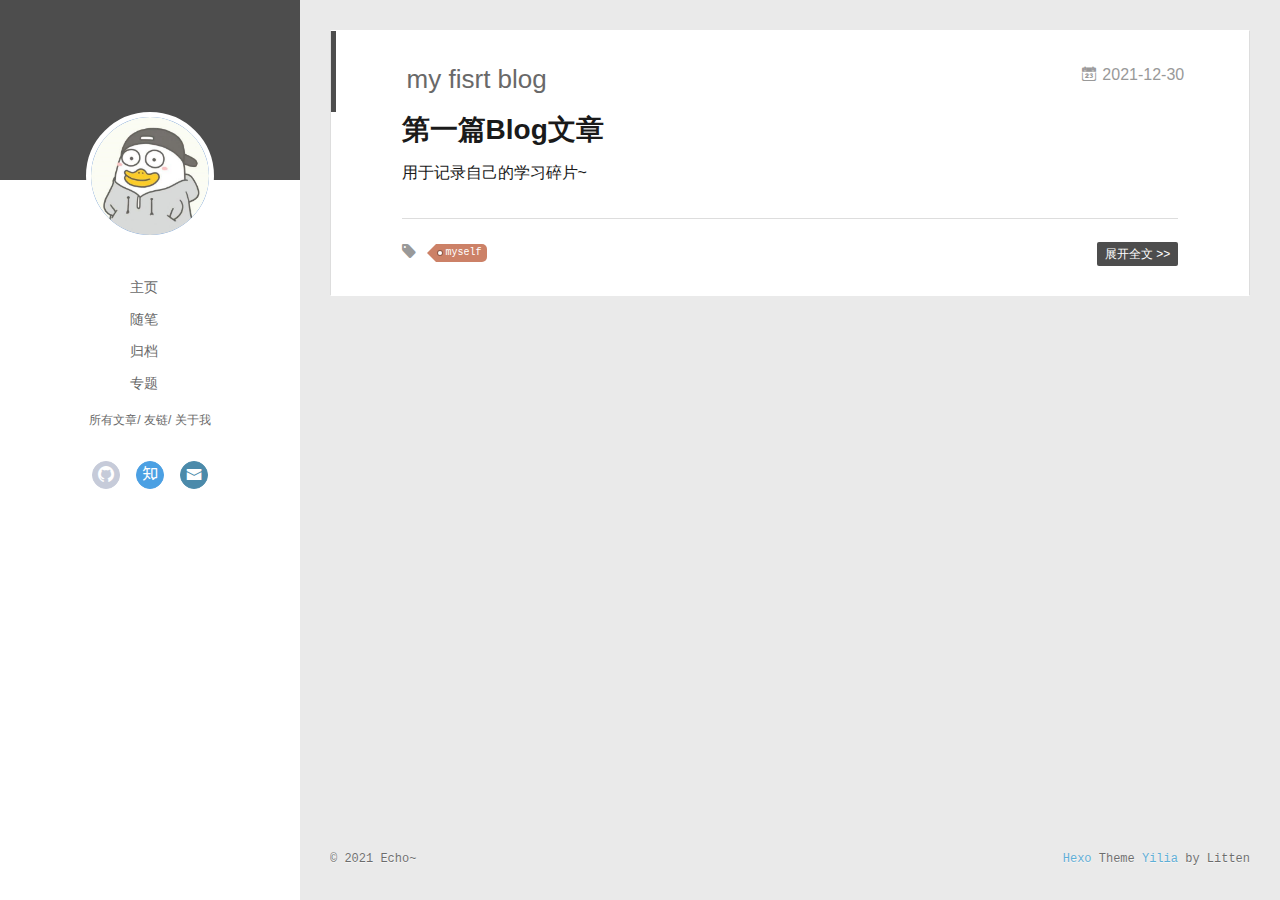
==== index.html @ 6429ade9 "Site updated: 2021-12-30 11:41:59" ====
<!DOCTYPE html>
<html>
<head>
  <meta charset="utf-8">
  
  <meta name="renderer" content="webkit">
  <meta http-equiv="X-UA-Compatible" content="IE=edge" >
  <link rel="dns-prefetch" href="https://www.hycy.wang">
  <title>Echo&#39;s blog</title>
  <meta name="viewport" content="width=device-width, initial-scale=1, maximum-scale=1">
  <meta property="og:type" content="website">
<meta property="og:title" content="Echo&#39;s blog">
<meta property="og:url" content="https://www.hycy.wang/index.html">
<meta property="og:site_name" content="Echo&#39;s blog">
<meta property="og:locale" content="zh_CN">
<meta property="article:author" content="Echo~">
<meta name="twitter:card" content="summary">
  
    <link rel="alternative" href="/atom.xml" title="Echo&#39;s blog" type="application/atom+xml">
  
  
    <link rel="icon" href="/favicon.png">
  
  <link rel="stylesheet" type="text/css" href="/./main.0cf68a.css">
  <style type="text/css">
  
    #container.show {
      background: linear-gradient(200deg,#a0cfe4,#e8c37e);
    }
  </style>
  

  

<meta name="generator" content="Hexo 6.0.0"></head>

<body>
  <div id="container" q-class="show:isCtnShow">
    <canvas id="anm-canvas" class="anm-canvas"></canvas>
    <div class="left-col" q-class="show:isShow">
      
<div class="overlay" style="background: #4d4d4d"></div>
<div class="intrude-less">
	<header id="header" class="inner">
		<a href="/" class="profilepic">
			<img src="/img/avatar.png" class="js-avatar">
		</a>
		<hgroup>
		  <h1 class="header-author"><a href="/"></a></h1>
		</hgroup>
		

		<nav class="header-menu">
			<ul>
			
				<li><a href="/">主页</a></li>
	        
				<li><a href="/tags/%E9%9A%8F%E7%AC%94/">随笔</a></li>
	        
				<li><a href="/archive">归档</a></li>
	        
				<li><a href="/special">专题</a></li>
	        
			</ul>
		</nav>
		<nav class="header-smart-menu">
    		
    			
    			<a q-on="click: openSlider(e, 'innerArchive')" href="javascript:void(0)">所有文章</a>
    			
            
    			
    			<a q-on="click: openSlider(e, 'friends')" href="javascript:void(0)">友链</a>
    			
            
    			
    			<a q-on="click: openSlider(e, 'aboutme')" href="javascript:void(0)">关于我</a>
    			
            
		</nav>
		<nav class="header-nav">
			<div class="social">
				
					<a class="github" target="_blank" href="https://github.com/Wangjh0125" title="github"><i class="icon-github"></i></a>
		        
					<a class="zhihu" target="_blank" href="https://www.zhihu.com/people/zhu-hui-bu-qu-de-sui-yue" title="zhihu"><i class="icon-zhihu"></i></a>
		        
					<a class="mail" target="_blank" href="mailto:wangjiahaozy@163.com" title="mail"><i class="icon-mail"></i></a>
		        
			</div>
		</nav>
	</header>		
</div>

    </div>
    <div class="mid-col" q-class="show:isShow,hide:isShow|isFalse">
      
<nav id="mobile-nav">
  	<div class="overlay js-overlay" style="background: #4d4d4d"></div>
	<div class="btnctn js-mobile-btnctn">
  		<div class="slider-trigger list" q-on="click: openSlider(e)"><i class="icon icon-sort"></i></div>
	</div>
	<div class="intrude-less">
		<header id="header" class="inner">
			<div class="profilepic">
				<img src="/img/avatar.png" class="js-avatar">
			</div>
			<hgroup>
			  <h1 class="header-author js-header-author"></h1>
			</hgroup>
			
			
			
				
			
				
			
				
			
				
			
			
			
			<nav class="header-nav">
				<div class="social">
					
						<a class="github" target="_blank" href="https://github.com/Wangjh0125" title="github"><i class="icon-github"></i></a>
			        
						<a class="zhihu" target="_blank" href="https://www.zhihu.com/people/zhu-hui-bu-qu-de-sui-yue" title="zhihu"><i class="icon-zhihu"></i></a>
			        
						<a class="mail" target="_blank" href="mailto:wangjiahaozy@163.com" title="mail"><i class="icon-mail"></i></a>
			        
				</div>
			</nav>

			<nav class="header-menu js-header-menu">
				<ul style="width: 70%">
				
				
					<li style="width: 25%"><a href="/">主页</a></li>
		        
					<li style="width: 25%"><a href="/tags/%E9%9A%8F%E7%AC%94/">随笔</a></li>
		        
					<li style="width: 25%"><a href="/archive">归档</a></li>
		        
					<li style="width: 25%"><a href="/special">专题</a></li>
		        
				</ul>
			</nav>
		</header>				
	</div>
	<div class="mobile-mask" style="display:none" q-show="isShow"></div>
</nav>

      <div id="wrapper" class="body-wrap">
        <div class="menu-l">
          <div class="canvas-wrap">
            <canvas data-colors="#eaeaea" data-sectionHeight="100" data-contentId="js-content" id="myCanvas1" class="anm-canvas"></canvas>
          </div>
          <div id="js-content" class="content-ll">
            
  
    <article id="post-my-fisrt-blog" class="article article-type-post  article-index" itemscope itemprop="blogPost">
  <div class="article-inner">
    
      <header class="article-header">
        
  
    <h1 itemprop="name">
      <a class="article-title" href="/2021/12/30/my-fisrt-blog/">my fisrt blog</a>
    </h1>
  

        
        <a href="/2021/12/30/my-fisrt-blog/" class="archive-article-date">
  	<time datetime="2021-12-30T02:08:19.000Z" itemprop="datePublished"><i class="icon-calendar icon"></i>2021-12-30</time>
</a>
        
      </header>
    
    <div class="article-entry" itemprop="articleBody">
      
        <h1 id="第一篇Blog文章"><a href="#第一篇Blog文章" class="headerlink" title="第一篇Blog文章"></a>第一篇Blog文章</h1><p>用于记录自己的学习碎片~</p>

      

      
    </div>
    <div class="article-info article-info-index">
      
      
	<div class="article-tag tagcloud">
		<i class="icon-price-tags icon"></i>
		<ul class="article-tag-list">
			 
        		<li class="article-tag-list-item">
        			<a href="javascript:void(0)" class="js-tag article-tag-list-link color2">myself</a>
        		</li>
      		
		</ul>
	</div>

      

      
        <p class="article-more-link">
          <a class="article-more-a" href="/2021/12/30/my-fisrt-blog/">展开全文 >></a>
        </p>
      

      
      <div class="clearfix"></div>
    </div>
  </div>
</article>

<aside class="wrap-side-operation">
    <div class="mod-side-operation">
        
        <div class="jump-container" id="js-jump-container" style="display:none;">
            <a href="javascript:void(0)" class="mod-side-operation__jump-to-top">
                <i class="icon-font icon-back"></i>
            </a>
            <div id="js-jump-plan-container" class="jump-plan-container" style="top: -11px;">
                <i class="icon-font icon-plane jump-plane"></i>
            </div>
        </div>
        
        
    </div>
</aside>




  
  


          </div>
        </div>
      </div>
      <footer id="footer">
  <div class="outer">
    <div id="footer-info">
    	<div class="footer-left">
    		&copy; 2021 Echo~
    	</div>
      	<div class="footer-right">
      		<a href="http://hexo.io/" target="_blank">Hexo</a>  Theme <a href="https://github.com/litten/hexo-theme-yilia" target="_blank">Yilia</a> by Litten
      	</div>
    </div>
  </div>
</footer>
    </div>
    <script>
	var yiliaConfig = {
		mathjax: false,
		isHome: true,
		isPost: false,
		isArchive: false,
		isTag: false,
		isCategory: false,
		open_in_new: false,
		toc_hide_index: true,
		root: "/",
		innerArchive: true,
		showTags: false
	}
</script>

<script>!function(t){function n(e){if(r[e])return r[e].exports;var i=r[e]={exports:{},id:e,loaded:!1};return t[e].call(i.exports,i,i.exports,n),i.loaded=!0,i.exports}var r={};n.m=t,n.c=r,n.p="./",n(0)}([function(t,n,r){r(195),t.exports=r(191)},function(t,n,r){var e=r(3),i=r(52),o=r(27),u=r(28),c=r(53),f="prototype",a=function(t,n,r){var s,l,h,v,p=t&a.F,d=t&a.G,y=t&a.S,g=t&a.P,b=t&a.B,m=d?e:y?e[n]||(e[n]={}):(e[n]||{})[f],x=d?i:i[n]||(i[n]={}),w=x[f]||(x[f]={});d&&(r=n);for(s in r)l=!p&&m&&void 0!==m[s],h=(l?m:r)[s],v=b&&l?c(h,e):g&&"function"==typeof h?c(Function.call,h):h,m&&u(m,s,h,t&a.U),x[s]!=h&&o(x,s,v),g&&w[s]!=h&&(w[s]=h)};e.core=i,a.F=1,a.G=2,a.S=4,a.P=8,a.B=16,a.W=32,a.U=64,a.R=128,t.exports=a},function(t,n,r){var e=r(6);t.exports=function(t){if(!e(t))throw TypeError(t+" is not an object!");return t}},function(t,n){var r=t.exports="undefined"!=typeof window&&window.Math==Math?window:"undefined"!=typeof self&&self.Math==Math?self:Function("return this")();"number"==typeof __g&&(__g=r)},function(t,n){t.exports=function(t){try{return!!t()}catch(t){return!0}}},function(t,n){var r=t.exports="undefined"!=typeof window&&window.Math==Math?window:"undefined"!=typeof self&&self.Math==Math?self:Function("return this")();"number"==typeof __g&&(__g=r)},function(t,n){t.exports=function(t){return"object"==typeof t?null!==t:"function"==typeof t}},function(t,n,r){var e=r(126)("wks"),i=r(76),o=r(3).Symbol,u="function"==typeof o;(t.exports=function(t){return e[t]||(e[t]=u&&o[t]||(u?o:i)("Symbol."+t))}).store=e},function(t,n){var r={}.hasOwnProperty;t.exports=function(t,n){return r.call(t,n)}},function(t,n,r){var e=r(94),i=r(33);t.exports=function(t){return e(i(t))}},function(t,n,r){t.exports=!r(4)(function(){return 7!=Object.defineProperty({},"a",{get:function(){return 7}}).a})},function(t,n,r){var e=r(2),i=r(167),o=r(50),u=Object.defineProperty;n.f=r(10)?Object.defineProperty:function(t,n,r){if(e(t),n=o(n,!0),e(r),i)try{return u(t,n,r)}catch(t){}if("get"in r||"set"in r)throw TypeError("Accessors not supported!");return"value"in r&&(t[n]=r.value),t}},function(t,n,r){t.exports=!r(18)(function(){return 7!=Object.defineProperty({},"a",{get:function(){return 7}}).a})},function(t,n,r){var e=r(14),i=r(22);t.exports=r(12)?function(t,n,r){return e.f(t,n,i(1,r))}:function(t,n,r){return t[n]=r,t}},function(t,n,r){var e=r(20),i=r(58),o=r(42),u=Object.defineProperty;n.f=r(12)?Object.defineProperty:function(t,n,r){if(e(t),n=o(n,!0),e(r),i)try{return u(t,n,r)}catch(t){}if("get"in r||"set"in r)throw TypeError("Accessors not supported!");return"value"in r&&(t[n]=r.value),t}},function(t,n,r){var e=r(40)("wks"),i=r(23),o=r(5).Symbol,u="function"==typeof o;(t.exports=function(t){return e[t]||(e[t]=u&&o[t]||(u?o:i)("Symbol."+t))}).store=e},function(t,n,r){var e=r(67),i=Math.min;t.exports=function(t){return t>0?i(e(t),9007199254740991):0}},function(t,n,r){var e=r(46);t.exports=function(t){return Object(e(t))}},function(t,n){t.exports=function(t){try{return!!t()}catch(t){return!0}}},function(t,n,r){var e=r(63),i=r(34);t.exports=Object.keys||function(t){return e(t,i)}},function(t,n,r){var e=r(21);t.exports=function(t){if(!e(t))throw TypeError(t+" is not an object!");return t}},function(t,n){t.exports=function(t){return"object"==typeof t?null!==t:"function"==typeof t}},function(t,n){t.exports=function(t,n){return{enumerable:!(1&t),configurable:!(2&t),writable:!(4&t),value:n}}},function(t,n){var r=0,e=Math.random();t.exports=function(t){return"Symbol(".concat(void 0===t?"":t,")_",(++r+e).toString(36))}},function(t,n){var r={}.hasOwnProperty;t.exports=function(t,n){return r.call(t,n)}},function(t,n){var r=t.exports={version:"2.4.0"};"number"==typeof __e&&(__e=r)},function(t,n){t.exports=function(t){if("function"!=typeof t)throw TypeError(t+" is not a function!");return t}},function(t,n,r){var e=r(11),i=r(66);t.exports=r(10)?function(t,n,r){return e.f(t,n,i(1,r))}:function(t,n,r){return t[n]=r,t}},function(t,n,r){var e=r(3),i=r(27),o=r(24),u=r(76)("src"),c="toString",f=Function[c],a=(""+f).split(c);r(52).inspectSource=function(t){return f.call(t)},(t.exports=function(t,n,r,c){var f="function"==typeof r;f&&(o(r,"name")||i(r,"name",n)),t[n]!==r&&(f&&(o(r,u)||i(r,u,t[n]?""+t[n]:a.join(String(n)))),t===e?t[n]=r:c?t[n]?t[n]=r:i(t,n,r):(delete t[n],i(t,n,r)))})(Function.prototype,c,function(){return"function"==typeof this&&this[u]||f.call(this)})},function(t,n,r){var e=r(1),i=r(4),o=r(46),u=function(t,n,r,e){var i=String(o(t)),u="<"+n;return""!==r&&(u+=" "+r+'="'+String(e).replace(/"/g,"&quot;")+'"'),u+">"+i+"</"+n+">"};t.exports=function(t,n){var r={};r[t]=n(u),e(e.P+e.F*i(function(){var n=""[t]('"');return n!==n.toLowerCase()||n.split('"').length>3}),"String",r)}},function(t,n,r){var e=r(115),i=r(46);t.exports=function(t){return e(i(t))}},function(t,n,r){var e=r(116),i=r(66),o=r(30),u=r(50),c=r(24),f=r(167),a=Object.getOwnPropertyDescriptor;n.f=r(10)?a:function(t,n){if(t=o(t),n=u(n,!0),f)try{return a(t,n)}catch(t){}if(c(t,n))return i(!e.f.call(t,n),t[n])}},function(t,n,r){var e=r(24),i=r(17),o=r(145)("IE_PROTO"),u=Object.prototype;t.exports=Object.getPrototypeOf||function(t){return t=i(t),e(t,o)?t[o]:"function"==typeof t.constructor&&t instanceof t.constructor?t.constructor.prototype:t instanceof Object?u:null}},function(t,n){t.exports=function(t){if(void 0==t)throw TypeError("Can't call method on  "+t);return t}},function(t,n){t.exports="constructor,hasOwnProperty,isPrototypeOf,propertyIsEnumerable,toLocaleString,toString,valueOf".split(",")},function(t,n){t.exports={}},function(t,n){t.exports=!0},function(t,n){n.f={}.propertyIsEnumerable},function(t,n,r){var e=r(14).f,i=r(8),o=r(15)("toStringTag");t.exports=function(t,n,r){t&&!i(t=r?t:t.prototype,o)&&e(t,o,{configurable:!0,value:n})}},function(t,n,r){var e=r(40)("keys"),i=r(23);t.exports=function(t){return e[t]||(e[t]=i(t))}},function(t,n,r){var e=r(5),i="__core-js_shared__",o=e[i]||(e[i]={});t.exports=function(t){return o[t]||(o[t]={})}},function(t,n){var r=Math.ceil,e=Math.floor;t.exports=function(t){return isNaN(t=+t)?0:(t>0?e:r)(t)}},function(t,n,r){var e=r(21);t.exports=function(t,n){if(!e(t))return t;var r,i;if(n&&"function"==typeof(r=t.toString)&&!e(i=r.call(t)))return i;if("function"==typeof(r=t.valueOf)&&!e(i=r.call(t)))return i;if(!n&&"function"==typeof(r=t.toString)&&!e(i=r.call(t)))return i;throw TypeError("Can't convert object to primitive value")}},function(t,n,r){var e=r(5),i=r(25),o=r(36),u=r(44),c=r(14).f;t.exports=function(t){var n=i.Symbol||(i.Symbol=o?{}:e.Symbol||{});"_"==t.charAt(0)||t in n||c(n,t,{value:u.f(t)})}},function(t,n,r){n.f=r(15)},function(t,n){var r={}.toString;t.exports=function(t){return r.call(t).slice(8,-1)}},function(t,n){t.exports=function(t){if(void 0==t)throw TypeError("Can't call method on  "+t);return t}},function(t,n,r){var e=r(4);t.exports=function(t,n){return!!t&&e(function(){n?t.call(null,function(){},1):t.call(null)})}},function(t,n,r){var e=r(53),i=r(115),o=r(17),u=r(16),c=r(203);t.exports=function(t,n){var r=1==t,f=2==t,a=3==t,s=4==t,l=6==t,h=5==t||l,v=n||c;return function(n,c,p){for(var d,y,g=o(n),b=i(g),m=e(c,p,3),x=u(b.length),w=0,S=r?v(n,x):f?v(n,0):void 0;x>w;w++)if((h||w in b)&&(d=b[w],y=m(d,w,g),t))if(r)S[w]=y;else if(y)switch(t){case 3:return!0;case 5:return d;case 6:return w;case 2:S.push(d)}else if(s)return!1;return l?-1:a||s?s:S}}},function(t,n,r){var e=r(1),i=r(52),o=r(4);t.exports=function(t,n){var r=(i.Object||{})[t]||Object[t],u={};u[t]=n(r),e(e.S+e.F*o(function(){r(1)}),"Object",u)}},function(t,n,r){var e=r(6);t.exports=function(t,n){if(!e(t))return t;var r,i;if(n&&"function"==typeof(r=t.toString)&&!e(i=r.call(t)))return i;if("function"==typeof(r=t.valueOf)&&!e(i=r.call(t)))return i;if(!n&&"function"==typeof(r=t.toString)&&!e(i=r.call(t)))return i;throw TypeError("Can't convert object to primitive value")}},function(t,n,r){var e=r(5),i=r(25),o=r(91),u=r(13),c="prototype",f=function(t,n,r){var a,s,l,h=t&f.F,v=t&f.G,p=t&f.S,d=t&f.P,y=t&f.B,g=t&f.W,b=v?i:i[n]||(i[n]={}),m=b[c],x=v?e:p?e[n]:(e[n]||{})[c];v&&(r=n);for(a in r)(s=!h&&x&&void 0!==x[a])&&a in b||(l=s?x[a]:r[a],b[a]=v&&"function"!=typeof x[a]?r[a]:y&&s?o(l,e):g&&x[a]==l?function(t){var n=function(n,r,e){if(this instanceof t){switch(arguments.length){case 0:return new t;case 1:return new t(n);case 2:return new t(n,r)}return new t(n,r,e)}return t.apply(this,arguments)};return n[c]=t[c],n}(l):d&&"function"==typeof l?o(Function.call,l):l,d&&((b.virtual||(b.virtual={}))[a]=l,t&f.R&&m&&!m[a]&&u(m,a,l)))};f.F=1,f.G=2,f.S=4,f.P=8,f.B=16,f.W=32,f.U=64,f.R=128,t.exports=f},function(t,n){var r=t.exports={version:"2.4.0"};"number"==typeof __e&&(__e=r)},function(t,n,r){var e=r(26);t.exports=function(t,n,r){if(e(t),void 0===n)return t;switch(r){case 1:return function(r){return t.call(n,r)};case 2:return function(r,e){return t.call(n,r,e)};case 3:return function(r,e,i){return t.call(n,r,e,i)}}return function(){return t.apply(n,arguments)}}},function(t,n,r){var e=r(183),i=r(1),o=r(126)("metadata"),u=o.store||(o.store=new(r(186))),c=function(t,n,r){var i=u.get(t);if(!i){if(!r)return;u.set(t,i=new e)}var o=i.get(n);if(!o){if(!r)return;i.set(n,o=new e)}return o},f=function(t,n,r){var e=c(n,r,!1);return void 0!==e&&e.has(t)},a=function(t,n,r){var e=c(n,r,!1);return void 0===e?void 0:e.get(t)},s=function(t,n,r,e){c(r,e,!0).set(t,n)},l=function(t,n){var r=c(t,n,!1),e=[];return r&&r.forEach(function(t,n){e.push(n)}),e},h=function(t){return void 0===t||"symbol"==typeof t?t:String(t)},v=function(t){i(i.S,"Reflect",t)};t.exports={store:u,map:c,has:f,get:a,set:s,keys:l,key:h,exp:v}},function(t,n,r){"use strict";if(r(10)){var e=r(69),i=r(3),o=r(4),u=r(1),c=r(127),f=r(152),a=r(53),s=r(68),l=r(66),h=r(27),v=r(73),p=r(67),d=r(16),y=r(75),g=r(50),b=r(24),m=r(180),x=r(114),w=r(6),S=r(17),_=r(137),O=r(70),E=r(32),P=r(71).f,j=r(154),F=r(76),M=r(7),A=r(48),N=r(117),T=r(146),I=r(155),k=r(80),L=r(123),R=r(74),C=r(130),D=r(160),U=r(11),W=r(31),G=U.f,B=W.f,V=i.RangeError,z=i.TypeError,q=i.Uint8Array,K="ArrayBuffer",J="Shared"+K,Y="BYTES_PER_ELEMENT",H="prototype",$=Array[H],X=f.ArrayBuffer,Q=f.DataView,Z=A(0),tt=A(2),nt=A(3),rt=A(4),et=A(5),it=A(6),ot=N(!0),ut=N(!1),ct=I.values,ft=I.keys,at=I.entries,st=$.lastIndexOf,lt=$.reduce,ht=$.reduceRight,vt=$.join,pt=$.sort,dt=$.slice,yt=$.toString,gt=$.toLocaleString,bt=M("iterator"),mt=M("toStringTag"),xt=F("typed_constructor"),wt=F("def_constructor"),St=c.CONSTR,_t=c.TYPED,Ot=c.VIEW,Et="Wrong length!",Pt=A(1,function(t,n){return Tt(T(t,t[wt]),n)}),jt=o(function(){return 1===new q(new Uint16Array([1]).buffer)[0]}),Ft=!!q&&!!q[H].set&&o(function(){new q(1).set({})}),Mt=function(t,n){if(void 0===t)throw z(Et);var r=+t,e=d(t);if(n&&!m(r,e))throw V(Et);return e},At=function(t,n){var r=p(t);if(r<0||r%n)throw V("Wrong offset!");return r},Nt=function(t){if(w(t)&&_t in t)return t;throw z(t+" is not a typed array!")},Tt=function(t,n){if(!(w(t)&&xt in t))throw z("It is not a typed array constructor!");return new t(n)},It=function(t,n){return kt(T(t,t[wt]),n)},kt=function(t,n){for(var r=0,e=n.length,i=Tt(t,e);e>r;)i[r]=n[r++];return i},Lt=function(t,n,r){G(t,n,{get:function(){return this._d[r]}})},Rt=function(t){var n,r,e,i,o,u,c=S(t),f=arguments.length,s=f>1?arguments[1]:void 0,l=void 0!==s,h=j(c);if(void 0!=h&&!_(h)){for(u=h.call(c),e=[],n=0;!(o=u.next()).done;n++)e.push(o.value);c=e}for(l&&f>2&&(s=a(s,arguments[2],2)),n=0,r=d(c.length),i=Tt(this,r);r>n;n++)i[n]=l?s(c[n],n):c[n];return i},Ct=function(){for(var t=0,n=arguments.length,r=Tt(this,n);n>t;)r[t]=arguments[t++];return r},Dt=!!q&&o(function(){gt.call(new q(1))}),Ut=function(){return gt.apply(Dt?dt.call(Nt(this)):Nt(this),arguments)},Wt={copyWithin:function(t,n){return D.call(Nt(this),t,n,arguments.length>2?arguments[2]:void 0)},every:function(t){return rt(Nt(this),t,arguments.length>1?arguments[1]:void 0)},fill:function(t){return C.apply(Nt(this),arguments)},filter:function(t){return It(this,tt(Nt(this),t,arguments.length>1?arguments[1]:void 0))},find:function(t){return et(Nt(this),t,arguments.length>1?arguments[1]:void 0)},findIndex:function(t){return it(Nt(this),t,arguments.length>1?arguments[1]:void 0)},forEach:function(t){Z(Nt(this),t,arguments.length>1?arguments[1]:void 0)},indexOf:function(t){return ut(Nt(this),t,arguments.length>1?arguments[1]:void 0)},includes:function(t){return ot(Nt(this),t,arguments.length>1?arguments[1]:void 0)},join:function(t){return vt.apply(Nt(this),arguments)},lastIndexOf:function(t){return st.apply(Nt(this),arguments)},map:function(t){return Pt(Nt(this),t,arguments.length>1?arguments[1]:void 0)},reduce:function(t){return lt.apply(Nt(this),arguments)},reduceRight:function(t){return ht.apply(Nt(this),arguments)},reverse:function(){for(var t,n=this,r=Nt(n).length,e=Math.floor(r/2),i=0;i<e;)t=n[i],n[i++]=n[--r],n[r]=t;return n},some:function(t){return nt(Nt(this),t,arguments.length>1?arguments[1]:void 0)},sort:function(t){return pt.call(Nt(this),t)},subarray:function(t,n){var r=Nt(this),e=r.length,i=y(t,e);return new(T(r,r[wt]))(r.buffer,r.byteOffset+i*r.BYTES_PER_ELEMENT,d((void 0===n?e:y(n,e))-i))}},Gt=function(t,n){return It(this,dt.call(Nt(this),t,n))},Bt=function(t){Nt(this);var n=At(arguments[1],1),r=this.length,e=S(t),i=d(e.length),o=0;if(i+n>r)throw V(Et);for(;o<i;)this[n+o]=e[o++]},Vt={entries:function(){return at.call(Nt(this))},keys:function(){return ft.call(Nt(this))},values:function(){return ct.call(Nt(this))}},zt=function(t,n){return w(t)&&t[_t]&&"symbol"!=typeof n&&n in t&&String(+n)==String(n)},qt=function(t,n){return zt(t,n=g(n,!0))?l(2,t[n]):B(t,n)},Kt=function(t,n,r){return!(zt(t,n=g(n,!0))&&w(r)&&b(r,"value"))||b(r,"get")||b(r,"set")||r.configurable||b(r,"writable")&&!r.writable||b(r,"enumerable")&&!r.enumerable?G(t,n,r):(t[n]=r.value,t)};St||(W.f=qt,U.f=Kt),u(u.S+u.F*!St,"Object",{getOwnPropertyDescriptor:qt,defineProperty:Kt}),o(function(){yt.call({})})&&(yt=gt=function(){return vt.call(this)});var Jt=v({},Wt);v(Jt,Vt),h(Jt,bt,Vt.values),v(Jt,{slice:Gt,set:Bt,constructor:function(){},toString:yt,toLocaleString:Ut}),Lt(Jt,"buffer","b"),Lt(Jt,"byteOffset","o"),Lt(Jt,"byteLength","l"),Lt(Jt,"length","e"),G(Jt,mt,{get:function(){return this[_t]}}),t.exports=function(t,n,r,f){f=!!f;var a=t+(f?"Clamped":"")+"Array",l="Uint8Array"!=a,v="get"+t,p="set"+t,y=i[a],g=y||{},b=y&&E(y),m=!y||!c.ABV,S={},_=y&&y[H],j=function(t,r){var e=t._d;return e.v[v](r*n+e.o,jt)},F=function(t,r,e){var i=t._d;f&&(e=(e=Math.round(e))<0?0:e>255?255:255&e),i.v[p](r*n+i.o,e,jt)},M=function(t,n){G(t,n,{get:function(){return j(this,n)},set:function(t){return F(this,n,t)},enumerable:!0})};m?(y=r(function(t,r,e,i){s(t,y,a,"_d");var o,u,c,f,l=0,v=0;if(w(r)){if(!(r instanceof X||(f=x(r))==K||f==J))return _t in r?kt(y,r):Rt.call(y,r);o=r,v=At(e,n);var p=r.byteLength;if(void 0===i){if(p%n)throw V(Et);if((u=p-v)<0)throw V(Et)}else if((u=d(i)*n)+v>p)throw V(Et);c=u/n}else c=Mt(r,!0),u=c*n,o=new X(u);for(h(t,"_d",{b:o,o:v,l:u,e:c,v:new Q(o)});l<c;)M(t,l++)}),_=y[H]=O(Jt),h(_,"constructor",y)):L(function(t){new y(null),new y(t)},!0)||(y=r(function(t,r,e,i){s(t,y,a);var o;return w(r)?r instanceof X||(o=x(r))==K||o==J?void 0!==i?new g(r,At(e,n),i):void 0!==e?new g(r,At(e,n)):new g(r):_t in r?kt(y,r):Rt.call(y,r):new g(Mt(r,l))}),Z(b!==Function.prototype?P(g).concat(P(b)):P(g),function(t){t in y||h(y,t,g[t])}),y[H]=_,e||(_.constructor=y));var A=_[bt],N=!!A&&("values"==A.name||void 0==A.name),T=Vt.values;h(y,xt,!0),h(_,_t,a),h(_,Ot,!0),h(_,wt,y),(f?new y(1)[mt]==a:mt in _)||G(_,mt,{get:function(){return a}}),S[a]=y,u(u.G+u.W+u.F*(y!=g),S),u(u.S,a,{BYTES_PER_ELEMENT:n,from:Rt,of:Ct}),Y in _||h(_,Y,n),u(u.P,a,Wt),R(a),u(u.P+u.F*Ft,a,{set:Bt}),u(u.P+u.F*!N,a,Vt),u(u.P+u.F*(_.toString!=yt),a,{toString:yt}),u(u.P+u.F*o(function(){new y(1).slice()}),a,{slice:Gt}),u(u.P+u.F*(o(function(){return[1,2].toLocaleString()!=new y([1,2]).toLocaleString()})||!o(function(){_.toLocaleString.call([1,2])})),a,{toLocaleString:Ut}),k[a]=N?A:T,e||N||h(_,bt,T)}}else t.exports=function(){}},function(t,n){var r={}.toString;t.exports=function(t){return r.call(t).slice(8,-1)}},function(t,n,r){var e=r(21),i=r(5).document,o=e(i)&&e(i.createElement);t.exports=function(t){return o?i.createElement(t):{}}},function(t,n,r){t.exports=!r(12)&&!r(18)(function(){return 7!=Object.defineProperty(r(57)("div"),"a",{get:function(){return 7}}).a})},function(t,n,r){"use strict";var e=r(36),i=r(51),o=r(64),u=r(13),c=r(8),f=r(35),a=r(96),s=r(38),l=r(103),h=r(15)("iterator"),v=!([].keys&&"next"in[].keys()),p="keys",d="values",y=function(){return this};t.exports=function(t,n,r,g,b,m,x){a(r,n,g);var w,S,_,O=function(t){if(!v&&t in F)return F[t];switch(t){case p:case d:return function(){return new r(this,t)}}return function(){return new r(this,t)}},E=n+" Iterator",P=b==d,j=!1,F=t.prototype,M=F[h]||F["@@iterator"]||b&&F[b],A=M||O(b),N=b?P?O("entries"):A:void 0,T="Array"==n?F.entries||M:M;if(T&&(_=l(T.call(new t)))!==Object.prototype&&(s(_,E,!0),e||c(_,h)||u(_,h,y)),P&&M&&M.name!==d&&(j=!0,A=function(){return M.call(this)}),e&&!x||!v&&!j&&F[h]||u(F,h,A),f[n]=A,f[E]=y,b)if(w={values:P?A:O(d),keys:m?A:O(p),entries:N},x)for(S in w)S in F||o(F,S,w[S]);else i(i.P+i.F*(v||j),n,w);return w}},function(t,n,r){var e=r(20),i=r(100),o=r(34),u=r(39)("IE_PROTO"),c=function(){},f="prototype",a=function(){var t,n=r(57)("iframe"),e=o.length;for(n.style.display="none",r(93).appendChild(n),n.src="javascript:",t=n.contentWindow.document,t.open(),t.write("<script>document.F=Object<\/script>"),t.close(),a=t.F;e--;)delete a[f][o[e]];return a()};t.exports=Object.create||function(t,n){var r;return null!==t?(c[f]=e(t),r=new c,c[f]=null,r[u]=t):r=a(),void 0===n?r:i(r,n)}},function(t,n,r){var e=r(63),i=r(34).concat("length","prototype");n.f=Object.getOwnPropertyNames||function(t){return e(t,i)}},function(t,n){n.f=Object.getOwnPropertySymbols},function(t,n,r){var e=r(8),i=r(9),o=r(90)(!1),u=r(39)("IE_PROTO");t.exports=function(t,n){var r,c=i(t),f=0,a=[];for(r in c)r!=u&&e(c,r)&&a.push(r);for(;n.length>f;)e(c,r=n[f++])&&(~o(a,r)||a.push(r));return a}},function(t,n,r){t.exports=r(13)},function(t,n,r){var e=r(76)("meta"),i=r(6),o=r(24),u=r(11).f,c=0,f=Object.isExtensible||function(){return!0},a=!r(4)(function(){return f(Object.preventExtensions({}))}),s=function(t){u(t,e,{value:{i:"O"+ ++c,w:{}}})},l=function(t,n){if(!i(t))return"symbol"==typeof t?t:("string"==typeof t?"S":"P")+t;if(!o(t,e)){if(!f(t))return"F";if(!n)return"E";s(t)}return t[e].i},h=function(t,n){if(!o(t,e)){if(!f(t))return!0;if(!n)return!1;s(t)}return t[e].w},v=function(t){return a&&p.NEED&&f(t)&&!o(t,e)&&s(t),t},p=t.exports={KEY:e,NEED:!1,fastKey:l,getWeak:h,onFreeze:v}},function(t,n){t.exports=function(t,n){return{enumerable:!(1&t),configurable:!(2&t),writable:!(4&t),value:n}}},function(t,n){var r=Math.ceil,e=Math.floor;t.exports=function(t){return isNaN(t=+t)?0:(t>0?e:r)(t)}},function(t,n){t.exports=function(t,n,r,e){if(!(t instanceof n)||void 0!==e&&e in t)throw TypeError(r+": incorrect invocation!");return t}},function(t,n){t.exports=!1},function(t,n,r){var e=r(2),i=r(173),o=r(133),u=r(145)("IE_PROTO"),c=function(){},f="prototype",a=function(){var t,n=r(132)("iframe"),e=o.length;for(n.style.display="none",r(135).appendChild(n),n.src="javascript:",t=n.contentWindow.document,t.open(),t.write("<script>document.F=Object<\/script>"),t.close(),a=t.F;e--;)delete a[f][o[e]];return a()};t.exports=Object.create||function(t,n){var r;return null!==t?(c[f]=e(t),r=new c,c[f]=null,r[u]=t):r=a(),void 0===n?r:i(r,n)}},function(t,n,r){var e=r(175),i=r(133).concat("length","prototype");n.f=Object.getOwnPropertyNames||function(t){return e(t,i)}},function(t,n,r){var e=r(175),i=r(133);t.exports=Object.keys||function(t){return e(t,i)}},function(t,n,r){var e=r(28);t.exports=function(t,n,r){for(var i in n)e(t,i,n[i],r);return t}},function(t,n,r){"use strict";var e=r(3),i=r(11),o=r(10),u=r(7)("species");t.exports=function(t){var n=e[t];o&&n&&!n[u]&&i.f(n,u,{configurable:!0,get:function(){return this}})}},function(t,n,r){var e=r(67),i=Math.max,o=Math.min;t.exports=function(t,n){return t=e(t),t<0?i(t+n,0):o(t,n)}},function(t,n){var r=0,e=Math.random();t.exports=function(t){return"Symbol(".concat(void 0===t?"":t,")_",(++r+e).toString(36))}},function(t,n,r){var e=r(33);t.exports=function(t){return Object(e(t))}},function(t,n,r){var e=r(7)("unscopables"),i=Array.prototype;void 0==i[e]&&r(27)(i,e,{}),t.exports=function(t){i[e][t]=!0}},function(t,n,r){var e=r(53),i=r(169),o=r(137),u=r(2),c=r(16),f=r(154),a={},s={},n=t.exports=function(t,n,r,l,h){var v,p,d,y,g=h?function(){return t}:f(t),b=e(r,l,n?2:1),m=0;if("function"!=typeof g)throw TypeError(t+" is not iterable!");if(o(g)){for(v=c(t.length);v>m;m++)if((y=n?b(u(p=t[m])[0],p[1]):b(t[m]))===a||y===s)return y}else for(d=g.call(t);!(p=d.next()).done;)if((y=i(d,b,p.value,n))===a||y===s)return y};n.BREAK=a,n.RETURN=s},function(t,n){t.exports={}},function(t,n,r){var e=r(11).f,i=r(24),o=r(7)("toStringTag");t.exports=function(t,n,r){t&&!i(t=r?t:t.prototype,o)&&e(t,o,{configurable:!0,value:n})}},function(t,n,r){var e=r(1),i=r(46),o=r(4),u=r(150),c="["+u+"]",f="​",a=RegExp("^"+c+c+"*"),s=RegExp(c+c+"*$"),l=function(t,n,r){var i={},c=o(function(){return!!u[t]()||f[t]()!=f}),a=i[t]=c?n(h):u[t];r&&(i[r]=a),e(e.P+e.F*c,"String",i)},h=l.trim=function(t,n){return t=String(i(t)),1&n&&(t=t.replace(a,"")),2&n&&(t=t.replace(s,"")),t};t.exports=l},function(t,n,r){t.exports={default:r(86),__esModule:!0}},function(t,n,r){t.exports={default:r(87),__esModule:!0}},function(t,n,r){"use strict";function e(t){return t&&t.__esModule?t:{default:t}}n.__esModule=!0;var i=r(84),o=e(i),u=r(83),c=e(u),f="function"==typeof c.default&&"symbol"==typeof o.default?function(t){return typeof t}:function(t){return t&&"function"==typeof c.default&&t.constructor===c.default&&t!==c.default.prototype?"symbol":typeof t};n.default="function"==typeof c.default&&"symbol"===f(o.default)?function(t){return void 0===t?"undefined":f(t)}:function(t){return t&&"function"==typeof c.default&&t.constructor===c.default&&t!==c.default.prototype?"symbol":void 0===t?"undefined":f(t)}},function(t,n,r){r(110),r(108),r(111),r(112),t.exports=r(25).Symbol},function(t,n,r){r(109),r(113),t.exports=r(44).f("iterator")},function(t,n){t.exports=function(t){if("function"!=typeof t)throw TypeError(t+" is not a function!");return t}},function(t,n){t.exports=function(){}},function(t,n,r){var e=r(9),i=r(106),o=r(105);t.exports=function(t){return function(n,r,u){var c,f=e(n),a=i(f.length),s=o(u,a);if(t&&r!=r){for(;a>s;)if((c=f[s++])!=c)return!0}else for(;a>s;s++)if((t||s in f)&&f[s]===r)return t||s||0;return!t&&-1}}},function(t,n,r){var e=r(88);t.exports=function(t,n,r){if(e(t),void 0===n)return t;switch(r){case 1:return function(r){return t.call(n,r)};case 2:return function(r,e){return t.call(n,r,e)};case 3:return function(r,e,i){return t.call(n,r,e,i)}}return function(){return t.apply(n,arguments)}}},function(t,n,r){var e=r(19),i=r(62),o=r(37);t.exports=function(t){var n=e(t),r=i.f;if(r)for(var u,c=r(t),f=o.f,a=0;c.length>a;)f.call(t,u=c[a++])&&n.push(u);return n}},function(t,n,r){t.exports=r(5).document&&document.documentElement},function(t,n,r){var e=r(56);t.exports=Object("z").propertyIsEnumerable(0)?Object:function(t){return"String"==e(t)?t.split(""):Object(t)}},function(t,n,r){var e=r(56);t.exports=Array.isArray||function(t){return"Array"==e(t)}},function(t,n,r){"use strict";var e=r(60),i=r(22),o=r(38),u={};r(13)(u,r(15)("iterator"),function(){return this}),t.exports=function(t,n,r){t.prototype=e(u,{next:i(1,r)}),o(t,n+" Iterator")}},function(t,n){t.exports=function(t,n){return{value:n,done:!!t}}},function(t,n,r){var e=r(19),i=r(9);t.exports=function(t,n){for(var r,o=i(t),u=e(o),c=u.length,f=0;c>f;)if(o[r=u[f++]]===n)return r}},function(t,n,r){var e=r(23)("meta"),i=r(21),o=r(8),u=r(14).f,c=0,f=Object.isExtensible||function(){return!0},a=!r(18)(function(){return f(Object.preventExtensions({}))}),s=function(t){u(t,e,{value:{i:"O"+ ++c,w:{}}})},l=function(t,n){if(!i(t))return"symbol"==typeof t?t:("string"==typeof t?"S":"P")+t;if(!o(t,e)){if(!f(t))return"F";if(!n)return"E";s(t)}return t[e].i},h=function(t,n){if(!o(t,e)){if(!f(t))return!0;if(!n)return!1;s(t)}return t[e].w},v=function(t){return a&&p.NEED&&f(t)&&!o(t,e)&&s(t),t},p=t.exports={KEY:e,NEED:!1,fastKey:l,getWeak:h,onFreeze:v}},function(t,n,r){var e=r(14),i=r(20),o=r(19);t.exports=r(12)?Object.defineProperties:function(t,n){i(t);for(var r,u=o(n),c=u.length,f=0;c>f;)e.f(t,r=u[f++],n[r]);return t}},function(t,n,r){var e=r(37),i=r(22),o=r(9),u=r(42),c=r(8),f=r(58),a=Object.getOwnPropertyDescriptor;n.f=r(12)?a:function(t,n){if(t=o(t),n=u(n,!0),f)try{return a(t,n)}catch(t){}if(c(t,n))return i(!e.f.call(t,n),t[n])}},function(t,n,r){var e=r(9),i=r(61).f,o={}.toString,u="object"==typeof window&&window&&Object.getOwnPropertyNames?Object.getOwnPropertyNames(window):[],c=function(t){try{return i(t)}catch(t){return u.slice()}};t.exports.f=function(t){return u&&"[object Window]"==o.call(t)?c(t):i(e(t))}},function(t,n,r){var e=r(8),i=r(77),o=r(39)("IE_PROTO"),u=Object.prototype;t.exports=Object.getPrototypeOf||function(t){return t=i(t),e(t,o)?t[o]:"function"==typeof t.constructor&&t instanceof t.constructor?t.constructor.prototype:t instanceof Object?u:null}},function(t,n,r){var e=r(41),i=r(33);t.exports=function(t){return function(n,r){var o,u,c=String(i(n)),f=e(r),a=c.length;return f<0||f>=a?t?"":void 0:(o=c.charCodeAt(f),o<55296||o>56319||f+1===a||(u=c.charCodeAt(f+1))<56320||u>57343?t?c.charAt(f):o:t?c.slice(f,f+2):u-56320+(o-55296<<10)+65536)}}},function(t,n,r){var e=r(41),i=Math.max,o=Math.min;t.exports=function(t,n){return t=e(t),t<0?i(t+n,0):o(t,n)}},function(t,n,r){var e=r(41),i=Math.min;t.exports=function(t){return t>0?i(e(t),9007199254740991):0}},function(t,n,r){"use strict";var e=r(89),i=r(97),o=r(35),u=r(9);t.exports=r(59)(Array,"Array",function(t,n){this._t=u(t),this._i=0,this._k=n},function(){var t=this._t,n=this._k,r=this._i++;return!t||r>=t.length?(this._t=void 0,i(1)):"keys"==n?i(0,r):"values"==n?i(0,t[r]):i(0,[r,t[r]])},"values"),o.Arguments=o.Array,e("keys"),e("values"),e("entries")},function(t,n){},function(t,n,r){"use strict";var e=r(104)(!0);r(59)(String,"String",function(t){this._t=String(t),this._i=0},function(){var t,n=this._t,r=this._i;return r>=n.length?{value:void 0,done:!0}:(t=e(n,r),this._i+=t.length,{value:t,done:!1})})},function(t,n,r){"use strict";var e=r(5),i=r(8),o=r(12),u=r(51),c=r(64),f=r(99).KEY,a=r(18),s=r(40),l=r(38),h=r(23),v=r(15),p=r(44),d=r(43),y=r(98),g=r(92),b=r(95),m=r(20),x=r(9),w=r(42),S=r(22),_=r(60),O=r(102),E=r(101),P=r(14),j=r(19),F=E.f,M=P.f,A=O.f,N=e.Symbol,T=e.JSON,I=T&&T.stringify,k="prototype",L=v("_hidden"),R=v("toPrimitive"),C={}.propertyIsEnumerable,D=s("symbol-registry"),U=s("symbols"),W=s("op-symbols"),G=Object[k],B="function"==typeof N,V=e.QObject,z=!V||!V[k]||!V[k].findChild,q=o&&a(function(){return 7!=_(M({},"a",{get:function(){return M(this,"a",{value:7}).a}})).a})?function(t,n,r){var e=F(G,n);e&&delete G[n],M(t,n,r),e&&t!==G&&M(G,n,e)}:M,K=function(t){var n=U[t]=_(N[k]);return n._k=t,n},J=B&&"symbol"==typeof N.iterator?function(t){return"symbol"==typeof t}:function(t){return t instanceof N},Y=function(t,n,r){return t===G&&Y(W,n,r),m(t),n=w(n,!0),m(r),i(U,n)?(r.enumerable?(i(t,L)&&t[L][n]&&(t[L][n]=!1),r=_(r,{enumerable:S(0,!1)})):(i(t,L)||M(t,L,S(1,{})),t[L][n]=!0),q(t,n,r)):M(t,n,r)},H=function(t,n){m(t);for(var r,e=g(n=x(n)),i=0,o=e.length;o>i;)Y(t,r=e[i++],n[r]);return t},$=function(t,n){return void 0===n?_(t):H(_(t),n)},X=function(t){var n=C.call(this,t=w(t,!0));return!(this===G&&i(U,t)&&!i(W,t))&&(!(n||!i(this,t)||!i(U,t)||i(this,L)&&this[L][t])||n)},Q=function(t,n){if(t=x(t),n=w(n,!0),t!==G||!i(U,n)||i(W,n)){var r=F(t,n);return!r||!i(U,n)||i(t,L)&&t[L][n]||(r.enumerable=!0),r}},Z=function(t){for(var n,r=A(x(t)),e=[],o=0;r.length>o;)i(U,n=r[o++])||n==L||n==f||e.push(n);return e},tt=function(t){for(var n,r=t===G,e=A(r?W:x(t)),o=[],u=0;e.length>u;)!i(U,n=e[u++])||r&&!i(G,n)||o.push(U[n]);return o};B||(N=function(){if(this instanceof N)throw TypeError("Symbol is not a constructor!");var t=h(arguments.length>0?arguments[0]:void 0),n=function(r){this===G&&n.call(W,r),i(this,L)&&i(this[L],t)&&(this[L][t]=!1),q(this,t,S(1,r))};return o&&z&&q(G,t,{configurable:!0,set:n}),K(t)},c(N[k],"toString",function(){return this._k}),E.f=Q,P.f=Y,r(61).f=O.f=Z,r(37).f=X,r(62).f=tt,o&&!r(36)&&c(G,"propertyIsEnumerable",X,!0),p.f=function(t){return K(v(t))}),u(u.G+u.W+u.F*!B,{Symbol:N});for(var nt="hasInstance,isConcatSpreadable,iterator,match,replace,search,species,split,toPrimitive,toStringTag,unscopables".split(","),rt=0;nt.length>rt;)v(nt[rt++]);for(var nt=j(v.store),rt=0;nt.length>rt;)d(nt[rt++]);u(u.S+u.F*!B,"Symbol",{for:function(t){return i(D,t+="")?D[t]:D[t]=N(t)},keyFor:function(t){if(J(t))return y(D,t);throw TypeError(t+" is not a symbol!")},useSetter:function(){z=!0},useSimple:function(){z=!1}}),u(u.S+u.F*!B,"Object",{create:$,defineProperty:Y,defineProperties:H,getOwnPropertyDescriptor:Q,getOwnPropertyNames:Z,getOwnPropertySymbols:tt}),T&&u(u.S+u.F*(!B||a(function(){var t=N();return"[null]"!=I([t])||"{}"!=I({a:t})||"{}"!=I(Object(t))})),"JSON",{stringify:function(t){if(void 0!==t&&!J(t)){for(var n,r,e=[t],i=1;arguments.length>i;)e.push(arguments[i++]);return n=e[1],"function"==typeof n&&(r=n),!r&&b(n)||(n=function(t,n){if(r&&(n=r.call(this,t,n)),!J(n))return n}),e[1]=n,I.apply(T,e)}}}),N[k][R]||r(13)(N[k],R,N[k].valueOf),l(N,"Symbol"),l(Math,"Math",!0),l(e.JSON,"JSON",!0)},function(t,n,r){r(43)("asyncIterator")},function(t,n,r){r(43)("observable")},function(t,n,r){r(107);for(var e=r(5),i=r(13),o=r(35),u=r(15)("toStringTag"),c=["NodeList","DOMTokenList","MediaList","StyleSheetList","CSSRuleList"],f=0;f<5;f++){var a=c[f],s=e[a],l=s&&s.prototype;l&&!l[u]&&i(l,u,a),o[a]=o.Array}},function(t,n,r){var e=r(45),i=r(7)("toStringTag"),o="Arguments"==e(function(){return arguments}()),u=function(t,n){try{return t[n]}catch(t){}};t.exports=function(t){var n,r,c;return void 0===t?"Undefined":null===t?"Null":"string"==typeof(r=u(n=Object(t),i))?r:o?e(n):"Object"==(c=e(n))&&"function"==typeof n.callee?"Arguments":c}},function(t,n,r){var e=r(45);t.exports=Object("z").propertyIsEnumerable(0)?Object:function(t){return"String"==e(t)?t.split(""):Object(t)}},function(t,n){n.f={}.propertyIsEnumerable},function(t,n,r){var e=r(30),i=r(16),o=r(75);t.exports=function(t){return function(n,r,u){var c,f=e(n),a=i(f.length),s=o(u,a);if(t&&r!=r){for(;a>s;)if((c=f[s++])!=c)return!0}else for(;a>s;s++)if((t||s in f)&&f[s]===r)return t||s||0;return!t&&-1}}},function(t,n,r){"use strict";var e=r(3),i=r(1),o=r(28),u=r(73),c=r(65),f=r(79),a=r(68),s=r(6),l=r(4),h=r(123),v=r(81),p=r(136);t.exports=function(t,n,r,d,y,g){var b=e[t],m=b,x=y?"set":"add",w=m&&m.prototype,S={},_=function(t){var n=w[t];o(w,t,"delete"==t?function(t){return!(g&&!s(t))&&n.call(this,0===t?0:t)}:"has"==t?function(t){return!(g&&!s(t))&&n.call(this,0===t?0:t)}:"get"==t?function(t){return g&&!s(t)?void 0:n.call(this,0===t?0:t)}:"add"==t?function(t){return n.call(this,0===t?0:t),this}:function(t,r){return n.call(this,0===t?0:t,r),this})};if("function"==typeof m&&(g||w.forEach&&!l(function(){(new m).entries().next()}))){var O=new m,E=O[x](g?{}:-0,1)!=O,P=l(function(){O.has(1)}),j=h(function(t){new m(t)}),F=!g&&l(function(){for(var t=new m,n=5;n--;)t[x](n,n);return!t.has(-0)});j||(m=n(function(n,r){a(n,m,t);var e=p(new b,n,m);return void 0!=r&&f(r,y,e[x],e),e}),m.prototype=w,w.constructor=m),(P||F)&&(_("delete"),_("has"),y&&_("get")),(F||E)&&_(x),g&&w.clear&&delete w.clear}else m=d.getConstructor(n,t,y,x),u(m.prototype,r),c.NEED=!0;return v(m,t),S[t]=m,i(i.G+i.W+i.F*(m!=b),S),g||d.setStrong(m,t,y),m}},function(t,n,r){"use strict";var e=r(27),i=r(28),o=r(4),u=r(46),c=r(7);t.exports=function(t,n,r){var f=c(t),a=r(u,f,""[t]),s=a[0],l=a[1];o(function(){var n={};return n[f]=function(){return 7},7!=""[t](n)})&&(i(String.prototype,t,s),e(RegExp.prototype,f,2==n?function(t,n){return l.call(t,this,n)}:function(t){return l.call(t,this)}))}
},function(t,n,r){"use strict";var e=r(2);t.exports=function(){var t=e(this),n="";return t.global&&(n+="g"),t.ignoreCase&&(n+="i"),t.multiline&&(n+="m"),t.unicode&&(n+="u"),t.sticky&&(n+="y"),n}},function(t,n){t.exports=function(t,n,r){var e=void 0===r;switch(n.length){case 0:return e?t():t.call(r);case 1:return e?t(n[0]):t.call(r,n[0]);case 2:return e?t(n[0],n[1]):t.call(r,n[0],n[1]);case 3:return e?t(n[0],n[1],n[2]):t.call(r,n[0],n[1],n[2]);case 4:return e?t(n[0],n[1],n[2],n[3]):t.call(r,n[0],n[1],n[2],n[3])}return t.apply(r,n)}},function(t,n,r){var e=r(6),i=r(45),o=r(7)("match");t.exports=function(t){var n;return e(t)&&(void 0!==(n=t[o])?!!n:"RegExp"==i(t))}},function(t,n,r){var e=r(7)("iterator"),i=!1;try{var o=[7][e]();o.return=function(){i=!0},Array.from(o,function(){throw 2})}catch(t){}t.exports=function(t,n){if(!n&&!i)return!1;var r=!1;try{var o=[7],u=o[e]();u.next=function(){return{done:r=!0}},o[e]=function(){return u},t(o)}catch(t){}return r}},function(t,n,r){t.exports=r(69)||!r(4)(function(){var t=Math.random();__defineSetter__.call(null,t,function(){}),delete r(3)[t]})},function(t,n){n.f=Object.getOwnPropertySymbols},function(t,n,r){var e=r(3),i="__core-js_shared__",o=e[i]||(e[i]={});t.exports=function(t){return o[t]||(o[t]={})}},function(t,n,r){for(var e,i=r(3),o=r(27),u=r(76),c=u("typed_array"),f=u("view"),a=!(!i.ArrayBuffer||!i.DataView),s=a,l=0,h="Int8Array,Uint8Array,Uint8ClampedArray,Int16Array,Uint16Array,Int32Array,Uint32Array,Float32Array,Float64Array".split(",");l<9;)(e=i[h[l++]])?(o(e.prototype,c,!0),o(e.prototype,f,!0)):s=!1;t.exports={ABV:a,CONSTR:s,TYPED:c,VIEW:f}},function(t,n){"use strict";var r={versions:function(){var t=window.navigator.userAgent;return{trident:t.indexOf("Trident")>-1,presto:t.indexOf("Presto")>-1,webKit:t.indexOf("AppleWebKit")>-1,gecko:t.indexOf("Gecko")>-1&&-1==t.indexOf("KHTML"),mobile:!!t.match(/AppleWebKit.*Mobile.*/),ios:!!t.match(/\(i[^;]+;( U;)? CPU.+Mac OS X/),android:t.indexOf("Android")>-1||t.indexOf("Linux")>-1,iPhone:t.indexOf("iPhone")>-1||t.indexOf("Mac")>-1,iPad:t.indexOf("iPad")>-1,webApp:-1==t.indexOf("Safari"),weixin:-1==t.indexOf("MicroMessenger")}}()};t.exports=r},function(t,n,r){"use strict";var e=r(85),i=function(t){return t&&t.__esModule?t:{default:t}}(e),o=function(){function t(t,n,e){return n||e?String.fromCharCode(n||e):r[t]||t}function n(t){return e[t]}var r={"&quot;":'"',"&lt;":"<","&gt;":">","&amp;":"&","&nbsp;":" "},e={};for(var u in r)e[r[u]]=u;return r["&apos;"]="'",e["'"]="&#39;",{encode:function(t){return t?(""+t).replace(/['<> "&]/g,n).replace(/\r?\n/g,"<br/>").replace(/\s/g,"&nbsp;"):""},decode:function(n){return n?(""+n).replace(/<br\s*\/?>/gi,"\n").replace(/&quot;|&lt;|&gt;|&amp;|&nbsp;|&apos;|&#(\d+);|&#(\d+)/g,t).replace(/\u00a0/g," "):""},encodeBase16:function(t){if(!t)return t;t+="";for(var n=[],r=0,e=t.length;e>r;r++)n.push(t.charCodeAt(r).toString(16).toUpperCase());return n.join("")},encodeBase16forJSON:function(t){if(!t)return t;t=t.replace(/[\u4E00-\u9FBF]/gi,function(t){return escape(t).replace("%u","\\u")});for(var n=[],r=0,e=t.length;e>r;r++)n.push(t.charCodeAt(r).toString(16).toUpperCase());return n.join("")},decodeBase16:function(t){if(!t)return t;t+="";for(var n=[],r=0,e=t.length;e>r;r+=2)n.push(String.fromCharCode("0x"+t.slice(r,r+2)));return n.join("")},encodeObject:function(t){if(t instanceof Array)for(var n=0,r=t.length;r>n;n++)t[n]=o.encodeObject(t[n]);else if("object"==(void 0===t?"undefined":(0,i.default)(t)))for(var e in t)t[e]=o.encodeObject(t[e]);else if("string"==typeof t)return o.encode(t);return t},loadScript:function(t){var n=document.createElement("script");document.getElementsByTagName("body")[0].appendChild(n),n.setAttribute("src",t)},addLoadEvent:function(t){var n=window.onload;"function"!=typeof window.onload?window.onload=t:window.onload=function(){n(),t()}}}}();t.exports=o},function(t,n,r){"use strict";var e=r(17),i=r(75),o=r(16);t.exports=function(t){for(var n=e(this),r=o(n.length),u=arguments.length,c=i(u>1?arguments[1]:void 0,r),f=u>2?arguments[2]:void 0,a=void 0===f?r:i(f,r);a>c;)n[c++]=t;return n}},function(t,n,r){"use strict";var e=r(11),i=r(66);t.exports=function(t,n,r){n in t?e.f(t,n,i(0,r)):t[n]=r}},function(t,n,r){var e=r(6),i=r(3).document,o=e(i)&&e(i.createElement);t.exports=function(t){return o?i.createElement(t):{}}},function(t,n){t.exports="constructor,hasOwnProperty,isPrototypeOf,propertyIsEnumerable,toLocaleString,toString,valueOf".split(",")},function(t,n,r){var e=r(7)("match");t.exports=function(t){var n=/./;try{"/./"[t](n)}catch(r){try{return n[e]=!1,!"/./"[t](n)}catch(t){}}return!0}},function(t,n,r){t.exports=r(3).document&&document.documentElement},function(t,n,r){var e=r(6),i=r(144).set;t.exports=function(t,n,r){var o,u=n.constructor;return u!==r&&"function"==typeof u&&(o=u.prototype)!==r.prototype&&e(o)&&i&&i(t,o),t}},function(t,n,r){var e=r(80),i=r(7)("iterator"),o=Array.prototype;t.exports=function(t){return void 0!==t&&(e.Array===t||o[i]===t)}},function(t,n,r){var e=r(45);t.exports=Array.isArray||function(t){return"Array"==e(t)}},function(t,n,r){"use strict";var e=r(70),i=r(66),o=r(81),u={};r(27)(u,r(7)("iterator"),function(){return this}),t.exports=function(t,n,r){t.prototype=e(u,{next:i(1,r)}),o(t,n+" Iterator")}},function(t,n,r){"use strict";var e=r(69),i=r(1),o=r(28),u=r(27),c=r(24),f=r(80),a=r(139),s=r(81),l=r(32),h=r(7)("iterator"),v=!([].keys&&"next"in[].keys()),p="keys",d="values",y=function(){return this};t.exports=function(t,n,r,g,b,m,x){a(r,n,g);var w,S,_,O=function(t){if(!v&&t in F)return F[t];switch(t){case p:case d:return function(){return new r(this,t)}}return function(){return new r(this,t)}},E=n+" Iterator",P=b==d,j=!1,F=t.prototype,M=F[h]||F["@@iterator"]||b&&F[b],A=M||O(b),N=b?P?O("entries"):A:void 0,T="Array"==n?F.entries||M:M;if(T&&(_=l(T.call(new t)))!==Object.prototype&&(s(_,E,!0),e||c(_,h)||u(_,h,y)),P&&M&&M.name!==d&&(j=!0,A=function(){return M.call(this)}),e&&!x||!v&&!j&&F[h]||u(F,h,A),f[n]=A,f[E]=y,b)if(w={values:P?A:O(d),keys:m?A:O(p),entries:N},x)for(S in w)S in F||o(F,S,w[S]);else i(i.P+i.F*(v||j),n,w);return w}},function(t,n){var r=Math.expm1;t.exports=!r||r(10)>22025.465794806718||r(10)<22025.465794806718||-2e-17!=r(-2e-17)?function(t){return 0==(t=+t)?t:t>-1e-6&&t<1e-6?t+t*t/2:Math.exp(t)-1}:r},function(t,n){t.exports=Math.sign||function(t){return 0==(t=+t)||t!=t?t:t<0?-1:1}},function(t,n,r){var e=r(3),i=r(151).set,o=e.MutationObserver||e.WebKitMutationObserver,u=e.process,c=e.Promise,f="process"==r(45)(u);t.exports=function(){var t,n,r,a=function(){var e,i;for(f&&(e=u.domain)&&e.exit();t;){i=t.fn,t=t.next;try{i()}catch(e){throw t?r():n=void 0,e}}n=void 0,e&&e.enter()};if(f)r=function(){u.nextTick(a)};else if(o){var s=!0,l=document.createTextNode("");new o(a).observe(l,{characterData:!0}),r=function(){l.data=s=!s}}else if(c&&c.resolve){var h=c.resolve();r=function(){h.then(a)}}else r=function(){i.call(e,a)};return function(e){var i={fn:e,next:void 0};n&&(n.next=i),t||(t=i,r()),n=i}}},function(t,n,r){var e=r(6),i=r(2),o=function(t,n){if(i(t),!e(n)&&null!==n)throw TypeError(n+": can't set as prototype!")};t.exports={set:Object.setPrototypeOf||("__proto__"in{}?function(t,n,e){try{e=r(53)(Function.call,r(31).f(Object.prototype,"__proto__").set,2),e(t,[]),n=!(t instanceof Array)}catch(t){n=!0}return function(t,r){return o(t,r),n?t.__proto__=r:e(t,r),t}}({},!1):void 0),check:o}},function(t,n,r){var e=r(126)("keys"),i=r(76);t.exports=function(t){return e[t]||(e[t]=i(t))}},function(t,n,r){var e=r(2),i=r(26),o=r(7)("species");t.exports=function(t,n){var r,u=e(t).constructor;return void 0===u||void 0==(r=e(u)[o])?n:i(r)}},function(t,n,r){var e=r(67),i=r(46);t.exports=function(t){return function(n,r){var o,u,c=String(i(n)),f=e(r),a=c.length;return f<0||f>=a?t?"":void 0:(o=c.charCodeAt(f),o<55296||o>56319||f+1===a||(u=c.charCodeAt(f+1))<56320||u>57343?t?c.charAt(f):o:t?c.slice(f,f+2):u-56320+(o-55296<<10)+65536)}}},function(t,n,r){var e=r(122),i=r(46);t.exports=function(t,n,r){if(e(n))throw TypeError("String#"+r+" doesn't accept regex!");return String(i(t))}},function(t,n,r){"use strict";var e=r(67),i=r(46);t.exports=function(t){var n=String(i(this)),r="",o=e(t);if(o<0||o==1/0)throw RangeError("Count can't be negative");for(;o>0;(o>>>=1)&&(n+=n))1&o&&(r+=n);return r}},function(t,n){t.exports="\t\n\v\f\r   ᠎             　\u2028\u2029\ufeff"},function(t,n,r){var e,i,o,u=r(53),c=r(121),f=r(135),a=r(132),s=r(3),l=s.process,h=s.setImmediate,v=s.clearImmediate,p=s.MessageChannel,d=0,y={},g="onreadystatechange",b=function(){var t=+this;if(y.hasOwnProperty(t)){var n=y[t];delete y[t],n()}},m=function(t){b.call(t.data)};h&&v||(h=function(t){for(var n=[],r=1;arguments.length>r;)n.push(arguments[r++]);return y[++d]=function(){c("function"==typeof t?t:Function(t),n)},e(d),d},v=function(t){delete y[t]},"process"==r(45)(l)?e=function(t){l.nextTick(u(b,t,1))}:p?(i=new p,o=i.port2,i.port1.onmessage=m,e=u(o.postMessage,o,1)):s.addEventListener&&"function"==typeof postMessage&&!s.importScripts?(e=function(t){s.postMessage(t+"","*")},s.addEventListener("message",m,!1)):e=g in a("script")?function(t){f.appendChild(a("script"))[g]=function(){f.removeChild(this),b.call(t)}}:function(t){setTimeout(u(b,t,1),0)}),t.exports={set:h,clear:v}},function(t,n,r){"use strict";var e=r(3),i=r(10),o=r(69),u=r(127),c=r(27),f=r(73),a=r(4),s=r(68),l=r(67),h=r(16),v=r(71).f,p=r(11).f,d=r(130),y=r(81),g="ArrayBuffer",b="DataView",m="prototype",x="Wrong length!",w="Wrong index!",S=e[g],_=e[b],O=e.Math,E=e.RangeError,P=e.Infinity,j=S,F=O.abs,M=O.pow,A=O.floor,N=O.log,T=O.LN2,I="buffer",k="byteLength",L="byteOffset",R=i?"_b":I,C=i?"_l":k,D=i?"_o":L,U=function(t,n,r){var e,i,o,u=Array(r),c=8*r-n-1,f=(1<<c)-1,a=f>>1,s=23===n?M(2,-24)-M(2,-77):0,l=0,h=t<0||0===t&&1/t<0?1:0;for(t=F(t),t!=t||t===P?(i=t!=t?1:0,e=f):(e=A(N(t)/T),t*(o=M(2,-e))<1&&(e--,o*=2),t+=e+a>=1?s/o:s*M(2,1-a),t*o>=2&&(e++,o/=2),e+a>=f?(i=0,e=f):e+a>=1?(i=(t*o-1)*M(2,n),e+=a):(i=t*M(2,a-1)*M(2,n),e=0));n>=8;u[l++]=255&i,i/=256,n-=8);for(e=e<<n|i,c+=n;c>0;u[l++]=255&e,e/=256,c-=8);return u[--l]|=128*h,u},W=function(t,n,r){var e,i=8*r-n-1,o=(1<<i)-1,u=o>>1,c=i-7,f=r-1,a=t[f--],s=127&a;for(a>>=7;c>0;s=256*s+t[f],f--,c-=8);for(e=s&(1<<-c)-1,s>>=-c,c+=n;c>0;e=256*e+t[f],f--,c-=8);if(0===s)s=1-u;else{if(s===o)return e?NaN:a?-P:P;e+=M(2,n),s-=u}return(a?-1:1)*e*M(2,s-n)},G=function(t){return t[3]<<24|t[2]<<16|t[1]<<8|t[0]},B=function(t){return[255&t]},V=function(t){return[255&t,t>>8&255]},z=function(t){return[255&t,t>>8&255,t>>16&255,t>>24&255]},q=function(t){return U(t,52,8)},K=function(t){return U(t,23,4)},J=function(t,n,r){p(t[m],n,{get:function(){return this[r]}})},Y=function(t,n,r,e){var i=+r,o=l(i);if(i!=o||o<0||o+n>t[C])throw E(w);var u=t[R]._b,c=o+t[D],f=u.slice(c,c+n);return e?f:f.reverse()},H=function(t,n,r,e,i,o){var u=+r,c=l(u);if(u!=c||c<0||c+n>t[C])throw E(w);for(var f=t[R]._b,a=c+t[D],s=e(+i),h=0;h<n;h++)f[a+h]=s[o?h:n-h-1]},$=function(t,n){s(t,S,g);var r=+n,e=h(r);if(r!=e)throw E(x);return e};if(u.ABV){if(!a(function(){new S})||!a(function(){new S(.5)})){S=function(t){return new j($(this,t))};for(var X,Q=S[m]=j[m],Z=v(j),tt=0;Z.length>tt;)(X=Z[tt++])in S||c(S,X,j[X]);o||(Q.constructor=S)}var nt=new _(new S(2)),rt=_[m].setInt8;nt.setInt8(0,2147483648),nt.setInt8(1,2147483649),!nt.getInt8(0)&&nt.getInt8(1)||f(_[m],{setInt8:function(t,n){rt.call(this,t,n<<24>>24)},setUint8:function(t,n){rt.call(this,t,n<<24>>24)}},!0)}else S=function(t){var n=$(this,t);this._b=d.call(Array(n),0),this[C]=n},_=function(t,n,r){s(this,_,b),s(t,S,b);var e=t[C],i=l(n);if(i<0||i>e)throw E("Wrong offset!");if(r=void 0===r?e-i:h(r),i+r>e)throw E(x);this[R]=t,this[D]=i,this[C]=r},i&&(J(S,k,"_l"),J(_,I,"_b"),J(_,k,"_l"),J(_,L,"_o")),f(_[m],{getInt8:function(t){return Y(this,1,t)[0]<<24>>24},getUint8:function(t){return Y(this,1,t)[0]},getInt16:function(t){var n=Y(this,2,t,arguments[1]);return(n[1]<<8|n[0])<<16>>16},getUint16:function(t){var n=Y(this,2,t,arguments[1]);return n[1]<<8|n[0]},getInt32:function(t){return G(Y(this,4,t,arguments[1]))},getUint32:function(t){return G(Y(this,4,t,arguments[1]))>>>0},getFloat32:function(t){return W(Y(this,4,t,arguments[1]),23,4)},getFloat64:function(t){return W(Y(this,8,t,arguments[1]),52,8)},setInt8:function(t,n){H(this,1,t,B,n)},setUint8:function(t,n){H(this,1,t,B,n)},setInt16:function(t,n){H(this,2,t,V,n,arguments[2])},setUint16:function(t,n){H(this,2,t,V,n,arguments[2])},setInt32:function(t,n){H(this,4,t,z,n,arguments[2])},setUint32:function(t,n){H(this,4,t,z,n,arguments[2])},setFloat32:function(t,n){H(this,4,t,K,n,arguments[2])},setFloat64:function(t,n){H(this,8,t,q,n,arguments[2])}});y(S,g),y(_,b),c(_[m],u.VIEW,!0),n[g]=S,n[b]=_},function(t,n,r){var e=r(3),i=r(52),o=r(69),u=r(182),c=r(11).f;t.exports=function(t){var n=i.Symbol||(i.Symbol=o?{}:e.Symbol||{});"_"==t.charAt(0)||t in n||c(n,t,{value:u.f(t)})}},function(t,n,r){var e=r(114),i=r(7)("iterator"),o=r(80);t.exports=r(52).getIteratorMethod=function(t){if(void 0!=t)return t[i]||t["@@iterator"]||o[e(t)]}},function(t,n,r){"use strict";var e=r(78),i=r(170),o=r(80),u=r(30);t.exports=r(140)(Array,"Array",function(t,n){this._t=u(t),this._i=0,this._k=n},function(){var t=this._t,n=this._k,r=this._i++;return!t||r>=t.length?(this._t=void 0,i(1)):"keys"==n?i(0,r):"values"==n?i(0,t[r]):i(0,[r,t[r]])},"values"),o.Arguments=o.Array,e("keys"),e("values"),e("entries")},function(t,n){function r(t,n){t.classList?t.classList.add(n):t.className+=" "+n}t.exports=r},function(t,n){function r(t,n){if(t.classList)t.classList.remove(n);else{var r=new RegExp("(^|\\b)"+n.split(" ").join("|")+"(\\b|$)","gi");t.className=t.className.replace(r," ")}}t.exports=r},function(t,n){function r(){throw new Error("setTimeout has not been defined")}function e(){throw new Error("clearTimeout has not been defined")}function i(t){if(s===setTimeout)return setTimeout(t,0);if((s===r||!s)&&setTimeout)return s=setTimeout,setTimeout(t,0);try{return s(t,0)}catch(n){try{return s.call(null,t,0)}catch(n){return s.call(this,t,0)}}}function o(t){if(l===clearTimeout)return clearTimeout(t);if((l===e||!l)&&clearTimeout)return l=clearTimeout,clearTimeout(t);try{return l(t)}catch(n){try{return l.call(null,t)}catch(n){return l.call(this,t)}}}function u(){d&&v&&(d=!1,v.length?p=v.concat(p):y=-1,p.length&&c())}function c(){if(!d){var t=i(u);d=!0;for(var n=p.length;n;){for(v=p,p=[];++y<n;)v&&v[y].run();y=-1,n=p.length}v=null,d=!1,o(t)}}function f(t,n){this.fun=t,this.array=n}function a(){}var s,l,h=t.exports={};!function(){try{s="function"==typeof setTimeout?setTimeout:r}catch(t){s=r}try{l="function"==typeof clearTimeout?clearTimeout:e}catch(t){l=e}}();var v,p=[],d=!1,y=-1;h.nextTick=function(t){var n=new Array(arguments.length-1);if(arguments.length>1)for(var r=1;r<arguments.length;r++)n[r-1]=arguments[r];p.push(new f(t,n)),1!==p.length||d||i(c)},f.prototype.run=function(){this.fun.apply(null,this.array)},h.title="browser",h.browser=!0,h.env={},h.argv=[],h.version="",h.versions={},h.on=a,h.addListener=a,h.once=a,h.off=a,h.removeListener=a,h.removeAllListeners=a,h.emit=a,h.prependListener=a,h.prependOnceListener=a,h.listeners=function(t){return[]},h.binding=function(t){throw new Error("process.binding is not supported")},h.cwd=function(){return"/"},h.chdir=function(t){throw new Error("process.chdir is not supported")},h.umask=function(){return 0}},function(t,n,r){var e=r(45);t.exports=function(t,n){if("number"!=typeof t&&"Number"!=e(t))throw TypeError(n);return+t}},function(t,n,r){"use strict";var e=r(17),i=r(75),o=r(16);t.exports=[].copyWithin||function(t,n){var r=e(this),u=o(r.length),c=i(t,u),f=i(n,u),a=arguments.length>2?arguments[2]:void 0,s=Math.min((void 0===a?u:i(a,u))-f,u-c),l=1;for(f<c&&c<f+s&&(l=-1,f+=s-1,c+=s-1);s-- >0;)f in r?r[c]=r[f]:delete r[c],c+=l,f+=l;return r}},function(t,n,r){var e=r(79);t.exports=function(t,n){var r=[];return e(t,!1,r.push,r,n),r}},function(t,n,r){var e=r(26),i=r(17),o=r(115),u=r(16);t.exports=function(t,n,r,c,f){e(n);var a=i(t),s=o(a),l=u(a.length),h=f?l-1:0,v=f?-1:1;if(r<2)for(;;){if(h in s){c=s[h],h+=v;break}if(h+=v,f?h<0:l<=h)throw TypeError("Reduce of empty array with no initial value")}for(;f?h>=0:l>h;h+=v)h in s&&(c=n(c,s[h],h,a));return c}},function(t,n,r){"use strict";var e=r(26),i=r(6),o=r(121),u=[].slice,c={},f=function(t,n,r){if(!(n in c)){for(var e=[],i=0;i<n;i++)e[i]="a["+i+"]";c[n]=Function("F,a","return new F("+e.join(",")+")")}return c[n](t,r)};t.exports=Function.bind||function(t){var n=e(this),r=u.call(arguments,1),c=function(){var e=r.concat(u.call(arguments));return this instanceof c?f(n,e.length,e):o(n,e,t)};return i(n.prototype)&&(c.prototype=n.prototype),c}},function(t,n,r){"use strict";var e=r(11).f,i=r(70),o=r(73),u=r(53),c=r(68),f=r(46),a=r(79),s=r(140),l=r(170),h=r(74),v=r(10),p=r(65).fastKey,d=v?"_s":"size",y=function(t,n){var r,e=p(n);if("F"!==e)return t._i[e];for(r=t._f;r;r=r.n)if(r.k==n)return r};t.exports={getConstructor:function(t,n,r,s){var l=t(function(t,e){c(t,l,n,"_i"),t._i=i(null),t._f=void 0,t._l=void 0,t[d]=0,void 0!=e&&a(e,r,t[s],t)});return o(l.prototype,{clear:function(){for(var t=this,n=t._i,r=t._f;r;r=r.n)r.r=!0,r.p&&(r.p=r.p.n=void 0),delete n[r.i];t._f=t._l=void 0,t[d]=0},delete:function(t){var n=this,r=y(n,t);if(r){var e=r.n,i=r.p;delete n._i[r.i],r.r=!0,i&&(i.n=e),e&&(e.p=i),n._f==r&&(n._f=e),n._l==r&&(n._l=i),n[d]--}return!!r},forEach:function(t){c(this,l,"forEach");for(var n,r=u(t,arguments.length>1?arguments[1]:void 0,3);n=n?n.n:this._f;)for(r(n.v,n.k,this);n&&n.r;)n=n.p},has:function(t){return!!y(this,t)}}),v&&e(l.prototype,"size",{get:function(){return f(this[d])}}),l},def:function(t,n,r){var e,i,o=y(t,n);return o?o.v=r:(t._l=o={i:i=p(n,!0),k:n,v:r,p:e=t._l,n:void 0,r:!1},t._f||(t._f=o),e&&(e.n=o),t[d]++,"F"!==i&&(t._i[i]=o)),t},getEntry:y,setStrong:function(t,n,r){s(t,n,function(t,n){this._t=t,this._k=n,this._l=void 0},function(){for(var t=this,n=t._k,r=t._l;r&&r.r;)r=r.p;return t._t&&(t._l=r=r?r.n:t._t._f)?"keys"==n?l(0,r.k):"values"==n?l(0,r.v):l(0,[r.k,r.v]):(t._t=void 0,l(1))},r?"entries":"values",!r,!0),h(n)}}},function(t,n,r){var e=r(114),i=r(161);t.exports=function(t){return function(){if(e(this)!=t)throw TypeError(t+"#toJSON isn't generic");return i(this)}}},function(t,n,r){"use strict";var e=r(73),i=r(65).getWeak,o=r(2),u=r(6),c=r(68),f=r(79),a=r(48),s=r(24),l=a(5),h=a(6),v=0,p=function(t){return t._l||(t._l=new d)},d=function(){this.a=[]},y=function(t,n){return l(t.a,function(t){return t[0]===n})};d.prototype={get:function(t){var n=y(this,t);if(n)return n[1]},has:function(t){return!!y(this,t)},set:function(t,n){var r=y(this,t);r?r[1]=n:this.a.push([t,n])},delete:function(t){var n=h(this.a,function(n){return n[0]===t});return~n&&this.a.splice(n,1),!!~n}},t.exports={getConstructor:function(t,n,r,o){var a=t(function(t,e){c(t,a,n,"_i"),t._i=v++,t._l=void 0,void 0!=e&&f(e,r,t[o],t)});return e(a.prototype,{delete:function(t){if(!u(t))return!1;var n=i(t);return!0===n?p(this).delete(t):n&&s(n,this._i)&&delete n[this._i]},has:function(t){if(!u(t))return!1;var n=i(t);return!0===n?p(this).has(t):n&&s(n,this._i)}}),a},def:function(t,n,r){var e=i(o(n),!0);return!0===e?p(t).set(n,r):e[t._i]=r,t},ufstore:p}},function(t,n,r){t.exports=!r(10)&&!r(4)(function(){return 7!=Object.defineProperty(r(132)("div"),"a",{get:function(){return 7}}).a})},function(t,n,r){var e=r(6),i=Math.floor;t.exports=function(t){return!e(t)&&isFinite(t)&&i(t)===t}},function(t,n,r){var e=r(2);t.exports=function(t,n,r,i){try{return i?n(e(r)[0],r[1]):n(r)}catch(n){var o=t.return;throw void 0!==o&&e(o.call(t)),n}}},function(t,n){t.exports=function(t,n){return{value:n,done:!!t}}},function(t,n){t.exports=Math.log1p||function(t){return(t=+t)>-1e-8&&t<1e-8?t-t*t/2:Math.log(1+t)}},function(t,n,r){"use strict";var e=r(72),i=r(125),o=r(116),u=r(17),c=r(115),f=Object.assign;t.exports=!f||r(4)(function(){var t={},n={},r=Symbol(),e="abcdefghijklmnopqrst";return t[r]=7,e.split("").forEach(function(t){n[t]=t}),7!=f({},t)[r]||Object.keys(f({},n)).join("")!=e})?function(t,n){for(var r=u(t),f=arguments.length,a=1,s=i.f,l=o.f;f>a;)for(var h,v=c(arguments[a++]),p=s?e(v).concat(s(v)):e(v),d=p.length,y=0;d>y;)l.call(v,h=p[y++])&&(r[h]=v[h]);return r}:f},function(t,n,r){var e=r(11),i=r(2),o=r(72);t.exports=r(10)?Object.defineProperties:function(t,n){i(t);for(var r,u=o(n),c=u.length,f=0;c>f;)e.f(t,r=u[f++],n[r]);return t}},function(t,n,r){var e=r(30),i=r(71).f,o={}.toString,u="object"==typeof window&&window&&Object.getOwnPropertyNames?Object.getOwnPropertyNames(window):[],c=function(t){try{return i(t)}catch(t){return u.slice()}};t.exports.f=function(t){return u&&"[object Window]"==o.call(t)?c(t):i(e(t))}},function(t,n,r){var e=r(24),i=r(30),o=r(117)(!1),u=r(145)("IE_PROTO");t.exports=function(t,n){var r,c=i(t),f=0,a=[];for(r in c)r!=u&&e(c,r)&&a.push(r);for(;n.length>f;)e(c,r=n[f++])&&(~o(a,r)||a.push(r));return a}},function(t,n,r){var e=r(72),i=r(30),o=r(116).f;t.exports=function(t){return function(n){for(var r,u=i(n),c=e(u),f=c.length,a=0,s=[];f>a;)o.call(u,r=c[a++])&&s.push(t?[r,u[r]]:u[r]);return s}}},function(t,n,r){var e=r(71),i=r(125),o=r(2),u=r(3).Reflect;t.exports=u&&u.ownKeys||function(t){var n=e.f(o(t)),r=i.f;return r?n.concat(r(t)):n}},function(t,n,r){var e=r(3).parseFloat,i=r(82).trim;t.exports=1/e(r(150)+"-0")!=-1/0?function(t){var n=i(String(t),3),r=e(n);return 0===r&&"-"==n.charAt(0)?-0:r}:e},function(t,n,r){var e=r(3).parseInt,i=r(82).trim,o=r(150),u=/^[\-+]?0[xX]/;t.exports=8!==e(o+"08")||22!==e(o+"0x16")?function(t,n){var r=i(String(t),3);return e(r,n>>>0||(u.test(r)?16:10))}:e},function(t,n){t.exports=Object.is||function(t,n){return t===n?0!==t||1/t==1/n:t!=t&&n!=n}},function(t,n,r){var e=r(16),i=r(149),o=r(46);t.exports=function(t,n,r,u){var c=String(o(t)),f=c.length,a=void 0===r?" ":String(r),s=e(n);if(s<=f||""==a)return c;var l=s-f,h=i.call(a,Math.ceil(l/a.length));return h.length>l&&(h=h.slice(0,l)),u?h+c:c+h}},function(t,n,r){n.f=r(7)},function(t,n,r){"use strict";var e=r(164);t.exports=r(118)("Map",function(t){return function(){return t(this,arguments.length>0?arguments[0]:void 0)}},{get:function(t){var n=e.getEntry(this,t);return n&&n.v},set:function(t,n){return e.def(this,0===t?0:t,n)}},e,!0)},function(t,n,r){r(10)&&"g"!=/./g.flags&&r(11).f(RegExp.prototype,"flags",{configurable:!0,get:r(120)})},function(t,n,r){"use strict";var e=r(164);t.exports=r(118)("Set",function(t){return function(){return t(this,arguments.length>0?arguments[0]:void 0)}},{add:function(t){return e.def(this,t=0===t?0:t,t)}},e)},function(t,n,r){"use strict";var e,i=r(48)(0),o=r(28),u=r(65),c=r(172),f=r(166),a=r(6),s=u.getWeak,l=Object.isExtensible,h=f.ufstore,v={},p=function(t){return function(){return t(this,arguments.length>0?arguments[0]:void 0)}},d={get:function(t){if(a(t)){var n=s(t);return!0===n?h(this).get(t):n?n[this._i]:void 0}},set:function(t,n){return f.def(this,t,n)}},y=t.exports=r(118)("WeakMap",p,d,f,!0,!0);7!=(new y).set((Object.freeze||Object)(v),7).get(v)&&(e=f.getConstructor(p),c(e.prototype,d),u.NEED=!0,i(["delete","has","get","set"],function(t){var n=y.prototype,r=n[t];o(n,t,function(n,i){if(a(n)&&!l(n)){this._f||(this._f=new e);var o=this._f[t](n,i);return"set"==t?this:o}return r.call(this,n,i)})}))},,,,function(t,n){"use strict";function r(){var t=document.querySelector("#page-nav");if(t&&!document.querySelector("#page-nav .extend.prev")&&(t.innerHTML='<a class="extend prev disabled" rel="prev">&laquo; Prev</a>'+t.innerHTML),t&&!document.querySelector("#page-nav .extend.next")&&(t.innerHTML=t.innerHTML+'<a class="extend next disabled" rel="next">Next &raquo;</a>'),yiliaConfig&&yiliaConfig.open_in_new){document.querySelectorAll(".article-entry a:not(.article-more-a)").forEach(function(t){var n=t.getAttribute("target");n&&""!==n||t.setAttribute("target","_blank")})}if(yiliaConfig&&yiliaConfig.toc_hide_index){document.querySelectorAll(".toc-number").forEach(function(t){t.style.display="none"})}var n=document.querySelector("#js-aboutme");n&&0!==n.length&&(n.innerHTML=n.innerText)}t.exports={init:r}},function(t,n,r){"use strict";function e(t){return t&&t.__esModule?t:{default:t}}function i(t,n){var r=/\/|index.html/g;return t.replace(r,"")===n.replace(r,"")}function o(){for(var t=document.querySelectorAll(".js-header-menu li a"),n=window.location.pathname,r=0,e=t.length;r<e;r++){var o=t[r];i(n,o.getAttribute("href"))&&(0,h.default)(o,"active")}}function u(t){for(var n=t.offsetLeft,r=t.offsetParent;null!==r;)n+=r.offsetLeft,r=r.offsetParent;return n}function c(t){for(var n=t.offsetTop,r=t.offsetParent;null!==r;)n+=r.offsetTop,r=r.offsetParent;return n}function f(t,n,r,e,i){var o=u(t),f=c(t)-n;if(f-r<=i){var a=t.$newDom;a||(a=t.cloneNode(!0),(0,d.default)(t,a),t.$newDom=a,a.style.position="fixed",a.style.top=(r||f)+"px",a.style.left=o+"px",a.style.zIndex=e||2,a.style.width="100%",a.style.color="#fff"),a.style.visibility="visible",t.style.visibility="hidden"}else{t.style.visibility="visible";var s=t.$newDom;s&&(s.style.visibility="hidden")}}function a(){var t=document.querySelector(".js-overlay"),n=document.querySelector(".js-header-menu");f(t,document.body.scrollTop,-63,2,0),f(n,document.body.scrollTop,1,3,0)}function s(){document.querySelector("#container").addEventListener("scroll",function(t){a()}),window.addEventListener("scroll",function(t){a()}),a()}var l=r(156),h=e(l),v=r(157),p=(e(v),r(382)),d=e(p),y=r(128),g=e(y),b=r(190),m=e(b),x=r(129);(function(){g.default.versions.mobile&&window.screen.width<800&&(o(),s())})(),(0,x.addLoadEvent)(function(){m.default.init()}),t.exports={}},,,,function(t,n,r){(function(t){"use strict";function n(t,n,r){t[n]||Object[e](t,n,{writable:!0,configurable:!0,value:r})}if(r(381),r(391),r(198),t._babelPolyfill)throw new Error("only one instance of babel-polyfill is allowed");t._babelPolyfill=!0;var e="defineProperty";n(String.prototype,"padLeft","".padStart),n(String.prototype,"padRight","".padEnd),"pop,reverse,shift,keys,values,entries,indexOf,every,some,forEach,map,filter,find,findIndex,includes,join,slice,concat,push,splice,unshift,sort,lastIndexOf,reduce,reduceRight,copyWithin,fill".split(",").forEach(function(t){[][t]&&n(Array,t,Function.call.bind([][t]))})}).call(n,function(){return this}())},,,function(t,n,r){r(210),t.exports=r(52).RegExp.escape},,,,function(t,n,r){var e=r(6),i=r(138),o=r(7)("species");t.exports=function(t){var n;return i(t)&&(n=t.constructor,"function"!=typeof n||n!==Array&&!i(n.prototype)||(n=void 0),e(n)&&null===(n=n[o])&&(n=void 0)),void 0===n?Array:n}},function(t,n,r){var e=r(202);t.exports=function(t,n){return new(e(t))(n)}},function(t,n,r){"use strict";var e=r(2),i=r(50),o="number";t.exports=function(t){if("string"!==t&&t!==o&&"default"!==t)throw TypeError("Incorrect hint");return i(e(this),t!=o)}},function(t,n,r){var e=r(72),i=r(125),o=r(116);t.exports=function(t){var n=e(t),r=i.f;if(r)for(var u,c=r(t),f=o.f,a=0;c.length>a;)f.call(t,u=c[a++])&&n.push(u);return n}},function(t,n,r){var e=r(72),i=r(30);t.exports=function(t,n){for(var r,o=i(t),u=e(o),c=u.length,f=0;c>f;)if(o[r=u[f++]]===n)return r}},function(t,n,r){"use strict";var e=r(208),i=r(121),o=r(26);t.exports=function(){for(var t=o(this),n=arguments.length,r=Array(n),u=0,c=e._,f=!1;n>u;)(r[u]=arguments[u++])===c&&(f=!0);return function(){var e,o=this,u=arguments.length,a=0,s=0;if(!f&&!u)return i(t,r,o);if(e=r.slice(),f)for(;n>a;a++)e[a]===c&&(e[a]=arguments[s++]);for(;u>s;)e.push(arguments[s++]);return i(t,e,o)}}},function(t,n,r){t.exports=r(3)},function(t,n){t.exports=function(t,n){var r=n===Object(n)?function(t){return n[t]}:n;return function(n){return String(n).replace(t,r)}}},function(t,n,r){var e=r(1),i=r(209)(/[\\^$*+?.()|[\]{}]/g,"\\$&");e(e.S,"RegExp",{escape:function(t){return i(t)}})},function(t,n,r){var e=r(1);e(e.P,"Array",{copyWithin:r(160)}),r(78)("copyWithin")},function(t,n,r){"use strict";var e=r(1),i=r(48)(4);e(e.P+e.F*!r(47)([].every,!0),"Array",{every:function(t){return i(this,t,arguments[1])}})},function(t,n,r){var e=r(1);e(e.P,"Array",{fill:r(130)}),r(78)("fill")},function(t,n,r){"use strict";var e=r(1),i=r(48)(2);e(e.P+e.F*!r(47)([].filter,!0),"Array",{filter:function(t){return i(this,t,arguments[1])}})},function(t,n,r){"use strict";var e=r(1),i=r(48)(6),o="findIndex",u=!0;o in[]&&Array(1)[o](function(){u=!1}),e(e.P+e.F*u,"Array",{findIndex:function(t){return i(this,t,arguments.length>1?arguments[1]:void 0)}}),r(78)(o)},function(t,n,r){"use strict";var e=r(1),i=r(48)(5),o="find",u=!0;o in[]&&Array(1)[o](function(){u=!1}),e(e.P+e.F*u,"Array",{find:function(t){return i(this,t,arguments.length>1?arguments[1]:void 0)}}),r(78)(o)},function(t,n,r){"use strict";var e=r(1),i=r(48)(0),o=r(47)([].forEach,!0);e(e.P+e.F*!o,"Array",{forEach:function(t){return i(this,t,arguments[1])}})},function(t,n,r){"use strict";var e=r(53),i=r(1),o=r(17),u=r(169),c=r(137),f=r(16),a=r(131),s=r(154);i(i.S+i.F*!r(123)(function(t){Array.from(t)}),"Array",{from:function(t){var n,r,i,l,h=o(t),v="function"==typeof this?this:Array,p=arguments.length,d=p>1?arguments[1]:void 0,y=void 0!==d,g=0,b=s(h);if(y&&(d=e(d,p>2?arguments[2]:void 0,2)),void 0==b||v==Array&&c(b))for(n=f(h.length),r=new v(n);n>g;g++)a(r,g,y?d(h[g],g):h[g]);else for(l=b.call(h),r=new v;!(i=l.next()).done;g++)a(r,g,y?u(l,d,[i.value,g],!0):i.value);return r.length=g,r}})},function(t,n,r){"use strict";var e=r(1),i=r(117)(!1),o=[].indexOf,u=!!o&&1/[1].indexOf(1,-0)<0;e(e.P+e.F*(u||!r(47)(o)),"Array",{indexOf:function(t){return u?o.apply(this,arguments)||0:i(this,t,arguments[1])}})},function(t,n,r){var e=r(1);e(e.S,"Array",{isArray:r(138)})},function(t,n,r){"use strict";var e=r(1),i=r(30),o=[].join;e(e.P+e.F*(r(115)!=Object||!r(47)(o)),"Array",{join:function(t){return o.call(i(this),void 0===t?",":t)}})},function(t,n,r){"use strict";var e=r(1),i=r(30),o=r(67),u=r(16),c=[].lastIndexOf,f=!!c&&1/[1].lastIndexOf(1,-0)<0;e(e.P+e.F*(f||!r(47)(c)),"Array",{lastIndexOf:function(t){if(f)return c.apply(this,arguments)||0;var n=i(this),r=u(n.length),e=r-1;for(arguments.length>1&&(e=Math.min(e,o(arguments[1]))),e<0&&(e=r+e);e>=0;e--)if(e in n&&n[e]===t)return e||0;return-1}})},function(t,n,r){"use strict";var e=r(1),i=r(48)(1);e(e.P+e.F*!r(47)([].map,!0),"Array",{map:function(t){return i(this,t,arguments[1])}})},function(t,n,r){"use strict";var e=r(1),i=r(131);e(e.S+e.F*r(4)(function(){function t(){}return!(Array.of.call(t)instanceof t)}),"Array",{of:function(){for(var t=0,n=arguments.length,r=new("function"==typeof this?this:Array)(n);n>t;)i(r,t,arguments[t++]);return r.length=n,r}})},function(t,n,r){"use strict";var e=r(1),i=r(162);e(e.P+e.F*!r(47)([].reduceRight,!0),"Array",{reduceRight:function(t){return i(this,t,arguments.length,arguments[1],!0)}})},function(t,n,r){"use strict";var e=r(1),i=r(162);e(e.P+e.F*!r(47)([].reduce,!0),"Array",{reduce:function(t){return i(this,t,arguments.length,arguments[1],!1)}})},function(t,n,r){"use strict";var e=r(1),i=r(135),o=r(45),u=r(75),c=r(16),f=[].slice;e(e.P+e.F*r(4)(function(){i&&f.call(i)}),"Array",{slice:function(t,n){var r=c(this.length),e=o(this);if(n=void 0===n?r:n,"Array"==e)return f.call(this,t,n);for(var i=u(t,r),a=u(n,r),s=c(a-i),l=Array(s),h=0;h<s;h++)l[h]="String"==e?this.charAt(i+h):this[i+h];return l}})},function(t,n,r){"use strict";var e=r(1),i=r(48)(3);e(e.P+e.F*!r(47)([].some,!0),"Array",{some:function(t){return i(this,t,arguments[1])}})},function(t,n,r){"use strict";var e=r(1),i=r(26),o=r(17),u=r(4),c=[].sort,f=[1,2,3];e(e.P+e.F*(u(function(){f.sort(void 0)})||!u(function(){f.sort(null)})||!r(47)(c)),"Array",{sort:function(t){return void 0===t?c.call(o(this)):c.call(o(this),i(t))}})},function(t,n,r){r(74)("Array")},function(t,n,r){var e=r(1);e(e.S,"Date",{now:function(){return(new Date).getTime()}})},function(t,n,r){"use strict";var e=r(1),i=r(4),o=Date.prototype.getTime,u=function(t){return t>9?t:"0"+t};e(e.P+e.F*(i(function(){return"0385-07-25T07:06:39.999Z"!=new Date(-5e13-1).toISOString()})||!i(function(){new Date(NaN).toISOString()})),"Date",{toISOString:function(){
if(!isFinite(o.call(this)))throw RangeError("Invalid time value");var t=this,n=t.getUTCFullYear(),r=t.getUTCMilliseconds(),e=n<0?"-":n>9999?"+":"";return e+("00000"+Math.abs(n)).slice(e?-6:-4)+"-"+u(t.getUTCMonth()+1)+"-"+u(t.getUTCDate())+"T"+u(t.getUTCHours())+":"+u(t.getUTCMinutes())+":"+u(t.getUTCSeconds())+"."+(r>99?r:"0"+u(r))+"Z"}})},function(t,n,r){"use strict";var e=r(1),i=r(17),o=r(50);e(e.P+e.F*r(4)(function(){return null!==new Date(NaN).toJSON()||1!==Date.prototype.toJSON.call({toISOString:function(){return 1}})}),"Date",{toJSON:function(t){var n=i(this),r=o(n);return"number"!=typeof r||isFinite(r)?n.toISOString():null}})},function(t,n,r){var e=r(7)("toPrimitive"),i=Date.prototype;e in i||r(27)(i,e,r(204))},function(t,n,r){var e=Date.prototype,i="Invalid Date",o="toString",u=e[o],c=e.getTime;new Date(NaN)+""!=i&&r(28)(e,o,function(){var t=c.call(this);return t===t?u.call(this):i})},function(t,n,r){var e=r(1);e(e.P,"Function",{bind:r(163)})},function(t,n,r){"use strict";var e=r(6),i=r(32),o=r(7)("hasInstance"),u=Function.prototype;o in u||r(11).f(u,o,{value:function(t){if("function"!=typeof this||!e(t))return!1;if(!e(this.prototype))return t instanceof this;for(;t=i(t);)if(this.prototype===t)return!0;return!1}})},function(t,n,r){var e=r(11).f,i=r(66),o=r(24),u=Function.prototype,c="name",f=Object.isExtensible||function(){return!0};c in u||r(10)&&e(u,c,{configurable:!0,get:function(){try{var t=this,n=(""+t).match(/^\s*function ([^ (]*)/)[1];return o(t,c)||!f(t)||e(t,c,i(5,n)),n}catch(t){return""}}})},function(t,n,r){var e=r(1),i=r(171),o=Math.sqrt,u=Math.acosh;e(e.S+e.F*!(u&&710==Math.floor(u(Number.MAX_VALUE))&&u(1/0)==1/0),"Math",{acosh:function(t){return(t=+t)<1?NaN:t>94906265.62425156?Math.log(t)+Math.LN2:i(t-1+o(t-1)*o(t+1))}})},function(t,n,r){function e(t){return isFinite(t=+t)&&0!=t?t<0?-e(-t):Math.log(t+Math.sqrt(t*t+1)):t}var i=r(1),o=Math.asinh;i(i.S+i.F*!(o&&1/o(0)>0),"Math",{asinh:e})},function(t,n,r){var e=r(1),i=Math.atanh;e(e.S+e.F*!(i&&1/i(-0)<0),"Math",{atanh:function(t){return 0==(t=+t)?t:Math.log((1+t)/(1-t))/2}})},function(t,n,r){var e=r(1),i=r(142);e(e.S,"Math",{cbrt:function(t){return i(t=+t)*Math.pow(Math.abs(t),1/3)}})},function(t,n,r){var e=r(1);e(e.S,"Math",{clz32:function(t){return(t>>>=0)?31-Math.floor(Math.log(t+.5)*Math.LOG2E):32}})},function(t,n,r){var e=r(1),i=Math.exp;e(e.S,"Math",{cosh:function(t){return(i(t=+t)+i(-t))/2}})},function(t,n,r){var e=r(1),i=r(141);e(e.S+e.F*(i!=Math.expm1),"Math",{expm1:i})},function(t,n,r){var e=r(1),i=r(142),o=Math.pow,u=o(2,-52),c=o(2,-23),f=o(2,127)*(2-c),a=o(2,-126),s=function(t){return t+1/u-1/u};e(e.S,"Math",{fround:function(t){var n,r,e=Math.abs(t),o=i(t);return e<a?o*s(e/a/c)*a*c:(n=(1+c/u)*e,r=n-(n-e),r>f||r!=r?o*(1/0):o*r)}})},function(t,n,r){var e=r(1),i=Math.abs;e(e.S,"Math",{hypot:function(t,n){for(var r,e,o=0,u=0,c=arguments.length,f=0;u<c;)r=i(arguments[u++]),f<r?(e=f/r,o=o*e*e+1,f=r):r>0?(e=r/f,o+=e*e):o+=r;return f===1/0?1/0:f*Math.sqrt(o)}})},function(t,n,r){var e=r(1),i=Math.imul;e(e.S+e.F*r(4)(function(){return-5!=i(4294967295,5)||2!=i.length}),"Math",{imul:function(t,n){var r=65535,e=+t,i=+n,o=r&e,u=r&i;return 0|o*u+((r&e>>>16)*u+o*(r&i>>>16)<<16>>>0)}})},function(t,n,r){var e=r(1);e(e.S,"Math",{log10:function(t){return Math.log(t)/Math.LN10}})},function(t,n,r){var e=r(1);e(e.S,"Math",{log1p:r(171)})},function(t,n,r){var e=r(1);e(e.S,"Math",{log2:function(t){return Math.log(t)/Math.LN2}})},function(t,n,r){var e=r(1);e(e.S,"Math",{sign:r(142)})},function(t,n,r){var e=r(1),i=r(141),o=Math.exp;e(e.S+e.F*r(4)(function(){return-2e-17!=!Math.sinh(-2e-17)}),"Math",{sinh:function(t){return Math.abs(t=+t)<1?(i(t)-i(-t))/2:(o(t-1)-o(-t-1))*(Math.E/2)}})},function(t,n,r){var e=r(1),i=r(141),o=Math.exp;e(e.S,"Math",{tanh:function(t){var n=i(t=+t),r=i(-t);return n==1/0?1:r==1/0?-1:(n-r)/(o(t)+o(-t))}})},function(t,n,r){var e=r(1);e(e.S,"Math",{trunc:function(t){return(t>0?Math.floor:Math.ceil)(t)}})},function(t,n,r){"use strict";var e=r(3),i=r(24),o=r(45),u=r(136),c=r(50),f=r(4),a=r(71).f,s=r(31).f,l=r(11).f,h=r(82).trim,v="Number",p=e[v],d=p,y=p.prototype,g=o(r(70)(y))==v,b="trim"in String.prototype,m=function(t){var n=c(t,!1);if("string"==typeof n&&n.length>2){n=b?n.trim():h(n,3);var r,e,i,o=n.charCodeAt(0);if(43===o||45===o){if(88===(r=n.charCodeAt(2))||120===r)return NaN}else if(48===o){switch(n.charCodeAt(1)){case 66:case 98:e=2,i=49;break;case 79:case 111:e=8,i=55;break;default:return+n}for(var u,f=n.slice(2),a=0,s=f.length;a<s;a++)if((u=f.charCodeAt(a))<48||u>i)return NaN;return parseInt(f,e)}}return+n};if(!p(" 0o1")||!p("0b1")||p("+0x1")){p=function(t){var n=arguments.length<1?0:t,r=this;return r instanceof p&&(g?f(function(){y.valueOf.call(r)}):o(r)!=v)?u(new d(m(n)),r,p):m(n)};for(var x,w=r(10)?a(d):"MAX_VALUE,MIN_VALUE,NaN,NEGATIVE_INFINITY,POSITIVE_INFINITY,EPSILON,isFinite,isInteger,isNaN,isSafeInteger,MAX_SAFE_INTEGER,MIN_SAFE_INTEGER,parseFloat,parseInt,isInteger".split(","),S=0;w.length>S;S++)i(d,x=w[S])&&!i(p,x)&&l(p,x,s(d,x));p.prototype=y,y.constructor=p,r(28)(e,v,p)}},function(t,n,r){var e=r(1);e(e.S,"Number",{EPSILON:Math.pow(2,-52)})},function(t,n,r){var e=r(1),i=r(3).isFinite;e(e.S,"Number",{isFinite:function(t){return"number"==typeof t&&i(t)}})},function(t,n,r){var e=r(1);e(e.S,"Number",{isInteger:r(168)})},function(t,n,r){var e=r(1);e(e.S,"Number",{isNaN:function(t){return t!=t}})},function(t,n,r){var e=r(1),i=r(168),o=Math.abs;e(e.S,"Number",{isSafeInteger:function(t){return i(t)&&o(t)<=9007199254740991}})},function(t,n,r){var e=r(1);e(e.S,"Number",{MAX_SAFE_INTEGER:9007199254740991})},function(t,n,r){var e=r(1);e(e.S,"Number",{MIN_SAFE_INTEGER:-9007199254740991})},function(t,n,r){var e=r(1),i=r(178);e(e.S+e.F*(Number.parseFloat!=i),"Number",{parseFloat:i})},function(t,n,r){var e=r(1),i=r(179);e(e.S+e.F*(Number.parseInt!=i),"Number",{parseInt:i})},function(t,n,r){"use strict";var e=r(1),i=r(67),o=r(159),u=r(149),c=1..toFixed,f=Math.floor,a=[0,0,0,0,0,0],s="Number.toFixed: incorrect invocation!",l="0",h=function(t,n){for(var r=-1,e=n;++r<6;)e+=t*a[r],a[r]=e%1e7,e=f(e/1e7)},v=function(t){for(var n=6,r=0;--n>=0;)r+=a[n],a[n]=f(r/t),r=r%t*1e7},p=function(){for(var t=6,n="";--t>=0;)if(""!==n||0===t||0!==a[t]){var r=String(a[t]);n=""===n?r:n+u.call(l,7-r.length)+r}return n},d=function(t,n,r){return 0===n?r:n%2==1?d(t,n-1,r*t):d(t*t,n/2,r)},y=function(t){for(var n=0,r=t;r>=4096;)n+=12,r/=4096;for(;r>=2;)n+=1,r/=2;return n};e(e.P+e.F*(!!c&&("0.000"!==8e-5.toFixed(3)||"1"!==.9.toFixed(0)||"1.25"!==1.255.toFixed(2)||"1000000000000000128"!==(0xde0b6b3a7640080).toFixed(0))||!r(4)(function(){c.call({})})),"Number",{toFixed:function(t){var n,r,e,c,f=o(this,s),a=i(t),g="",b=l;if(a<0||a>20)throw RangeError(s);if(f!=f)return"NaN";if(f<=-1e21||f>=1e21)return String(f);if(f<0&&(g="-",f=-f),f>1e-21)if(n=y(f*d(2,69,1))-69,r=n<0?f*d(2,-n,1):f/d(2,n,1),r*=4503599627370496,(n=52-n)>0){for(h(0,r),e=a;e>=7;)h(1e7,0),e-=7;for(h(d(10,e,1),0),e=n-1;e>=23;)v(1<<23),e-=23;v(1<<e),h(1,1),v(2),b=p()}else h(0,r),h(1<<-n,0),b=p()+u.call(l,a);return a>0?(c=b.length,b=g+(c<=a?"0."+u.call(l,a-c)+b:b.slice(0,c-a)+"."+b.slice(c-a))):b=g+b,b}})},function(t,n,r){"use strict";var e=r(1),i=r(4),o=r(159),u=1..toPrecision;e(e.P+e.F*(i(function(){return"1"!==u.call(1,void 0)})||!i(function(){u.call({})})),"Number",{toPrecision:function(t){var n=o(this,"Number#toPrecision: incorrect invocation!");return void 0===t?u.call(n):u.call(n,t)}})},function(t,n,r){var e=r(1);e(e.S+e.F,"Object",{assign:r(172)})},function(t,n,r){var e=r(1);e(e.S,"Object",{create:r(70)})},function(t,n,r){var e=r(1);e(e.S+e.F*!r(10),"Object",{defineProperties:r(173)})},function(t,n,r){var e=r(1);e(e.S+e.F*!r(10),"Object",{defineProperty:r(11).f})},function(t,n,r){var e=r(6),i=r(65).onFreeze;r(49)("freeze",function(t){return function(n){return t&&e(n)?t(i(n)):n}})},function(t,n,r){var e=r(30),i=r(31).f;r(49)("getOwnPropertyDescriptor",function(){return function(t,n){return i(e(t),n)}})},function(t,n,r){r(49)("getOwnPropertyNames",function(){return r(174).f})},function(t,n,r){var e=r(17),i=r(32);r(49)("getPrototypeOf",function(){return function(t){return i(e(t))}})},function(t,n,r){var e=r(6);r(49)("isExtensible",function(t){return function(n){return!!e(n)&&(!t||t(n))}})},function(t,n,r){var e=r(6);r(49)("isFrozen",function(t){return function(n){return!e(n)||!!t&&t(n)}})},function(t,n,r){var e=r(6);r(49)("isSealed",function(t){return function(n){return!e(n)||!!t&&t(n)}})},function(t,n,r){var e=r(1);e(e.S,"Object",{is:r(180)})},function(t,n,r){var e=r(17),i=r(72);r(49)("keys",function(){return function(t){return i(e(t))}})},function(t,n,r){var e=r(6),i=r(65).onFreeze;r(49)("preventExtensions",function(t){return function(n){return t&&e(n)?t(i(n)):n}})},function(t,n,r){var e=r(6),i=r(65).onFreeze;r(49)("seal",function(t){return function(n){return t&&e(n)?t(i(n)):n}})},function(t,n,r){var e=r(1);e(e.S,"Object",{setPrototypeOf:r(144).set})},function(t,n,r){"use strict";var e=r(114),i={};i[r(7)("toStringTag")]="z",i+""!="[object z]"&&r(28)(Object.prototype,"toString",function(){return"[object "+e(this)+"]"},!0)},function(t,n,r){var e=r(1),i=r(178);e(e.G+e.F*(parseFloat!=i),{parseFloat:i})},function(t,n,r){var e=r(1),i=r(179);e(e.G+e.F*(parseInt!=i),{parseInt:i})},function(t,n,r){"use strict";var e,i,o,u=r(69),c=r(3),f=r(53),a=r(114),s=r(1),l=r(6),h=r(26),v=r(68),p=r(79),d=r(146),y=r(151).set,g=r(143)(),b="Promise",m=c.TypeError,x=c.process,w=c[b],x=c.process,S="process"==a(x),_=function(){},O=!!function(){try{var t=w.resolve(1),n=(t.constructor={})[r(7)("species")]=function(t){t(_,_)};return(S||"function"==typeof PromiseRejectionEvent)&&t.then(_)instanceof n}catch(t){}}(),E=function(t,n){return t===n||t===w&&n===o},P=function(t){var n;return!(!l(t)||"function"!=typeof(n=t.then))&&n},j=function(t){return E(w,t)?new F(t):new i(t)},F=i=function(t){var n,r;this.promise=new t(function(t,e){if(void 0!==n||void 0!==r)throw m("Bad Promise constructor");n=t,r=e}),this.resolve=h(n),this.reject=h(r)},M=function(t){try{t()}catch(t){return{error:t}}},A=function(t,n){if(!t._n){t._n=!0;var r=t._c;g(function(){for(var e=t._v,i=1==t._s,o=0;r.length>o;)!function(n){var r,o,u=i?n.ok:n.fail,c=n.resolve,f=n.reject,a=n.domain;try{u?(i||(2==t._h&&I(t),t._h=1),!0===u?r=e:(a&&a.enter(),r=u(e),a&&a.exit()),r===n.promise?f(m("Promise-chain cycle")):(o=P(r))?o.call(r,c,f):c(r)):f(e)}catch(t){f(t)}}(r[o++]);t._c=[],t._n=!1,n&&!t._h&&N(t)})}},N=function(t){y.call(c,function(){var n,r,e,i=t._v;if(T(t)&&(n=M(function(){S?x.emit("unhandledRejection",i,t):(r=c.onunhandledrejection)?r({promise:t,reason:i}):(e=c.console)&&e.error&&e.error("Unhandled promise rejection",i)}),t._h=S||T(t)?2:1),t._a=void 0,n)throw n.error})},T=function(t){if(1==t._h)return!1;for(var n,r=t._a||t._c,e=0;r.length>e;)if(n=r[e++],n.fail||!T(n.promise))return!1;return!0},I=function(t){y.call(c,function(){var n;S?x.emit("rejectionHandled",t):(n=c.onrejectionhandled)&&n({promise:t,reason:t._v})})},k=function(t){var n=this;n._d||(n._d=!0,n=n._w||n,n._v=t,n._s=2,n._a||(n._a=n._c.slice()),A(n,!0))},L=function(t){var n,r=this;if(!r._d){r._d=!0,r=r._w||r;try{if(r===t)throw m("Promise can't be resolved itself");(n=P(t))?g(function(){var e={_w:r,_d:!1};try{n.call(t,f(L,e,1),f(k,e,1))}catch(t){k.call(e,t)}}):(r._v=t,r._s=1,A(r,!1))}catch(t){k.call({_w:r,_d:!1},t)}}};O||(w=function(t){v(this,w,b,"_h"),h(t),e.call(this);try{t(f(L,this,1),f(k,this,1))}catch(t){k.call(this,t)}},e=function(t){this._c=[],this._a=void 0,this._s=0,this._d=!1,this._v=void 0,this._h=0,this._n=!1},e.prototype=r(73)(w.prototype,{then:function(t,n){var r=j(d(this,w));return r.ok="function"!=typeof t||t,r.fail="function"==typeof n&&n,r.domain=S?x.domain:void 0,this._c.push(r),this._a&&this._a.push(r),this._s&&A(this,!1),r.promise},catch:function(t){return this.then(void 0,t)}}),F=function(){var t=new e;this.promise=t,this.resolve=f(L,t,1),this.reject=f(k,t,1)}),s(s.G+s.W+s.F*!O,{Promise:w}),r(81)(w,b),r(74)(b),o=r(52)[b],s(s.S+s.F*!O,b,{reject:function(t){var n=j(this);return(0,n.reject)(t),n.promise}}),s(s.S+s.F*(u||!O),b,{resolve:function(t){if(t instanceof w&&E(t.constructor,this))return t;var n=j(this);return(0,n.resolve)(t),n.promise}}),s(s.S+s.F*!(O&&r(123)(function(t){w.all(t).catch(_)})),b,{all:function(t){var n=this,r=j(n),e=r.resolve,i=r.reject,o=M(function(){var r=[],o=0,u=1;p(t,!1,function(t){var c=o++,f=!1;r.push(void 0),u++,n.resolve(t).then(function(t){f||(f=!0,r[c]=t,--u||e(r))},i)}),--u||e(r)});return o&&i(o.error),r.promise},race:function(t){var n=this,r=j(n),e=r.reject,i=M(function(){p(t,!1,function(t){n.resolve(t).then(r.resolve,e)})});return i&&e(i.error),r.promise}})},function(t,n,r){var e=r(1),i=r(26),o=r(2),u=(r(3).Reflect||{}).apply,c=Function.apply;e(e.S+e.F*!r(4)(function(){u(function(){})}),"Reflect",{apply:function(t,n,r){var e=i(t),f=o(r);return u?u(e,n,f):c.call(e,n,f)}})},function(t,n,r){var e=r(1),i=r(70),o=r(26),u=r(2),c=r(6),f=r(4),a=r(163),s=(r(3).Reflect||{}).construct,l=f(function(){function t(){}return!(s(function(){},[],t)instanceof t)}),h=!f(function(){s(function(){})});e(e.S+e.F*(l||h),"Reflect",{construct:function(t,n){o(t),u(n);var r=arguments.length<3?t:o(arguments[2]);if(h&&!l)return s(t,n,r);if(t==r){switch(n.length){case 0:return new t;case 1:return new t(n[0]);case 2:return new t(n[0],n[1]);case 3:return new t(n[0],n[1],n[2]);case 4:return new t(n[0],n[1],n[2],n[3])}var e=[null];return e.push.apply(e,n),new(a.apply(t,e))}var f=r.prototype,v=i(c(f)?f:Object.prototype),p=Function.apply.call(t,v,n);return c(p)?p:v}})},function(t,n,r){var e=r(11),i=r(1),o=r(2),u=r(50);i(i.S+i.F*r(4)(function(){Reflect.defineProperty(e.f({},1,{value:1}),1,{value:2})}),"Reflect",{defineProperty:function(t,n,r){o(t),n=u(n,!0),o(r);try{return e.f(t,n,r),!0}catch(t){return!1}}})},function(t,n,r){var e=r(1),i=r(31).f,o=r(2);e(e.S,"Reflect",{deleteProperty:function(t,n){var r=i(o(t),n);return!(r&&!r.configurable)&&delete t[n]}})},function(t,n,r){"use strict";var e=r(1),i=r(2),o=function(t){this._t=i(t),this._i=0;var n,r=this._k=[];for(n in t)r.push(n)};r(139)(o,"Object",function(){var t,n=this,r=n._k;do{if(n._i>=r.length)return{value:void 0,done:!0}}while(!((t=r[n._i++])in n._t));return{value:t,done:!1}}),e(e.S,"Reflect",{enumerate:function(t){return new o(t)}})},function(t,n,r){var e=r(31),i=r(1),o=r(2);i(i.S,"Reflect",{getOwnPropertyDescriptor:function(t,n){return e.f(o(t),n)}})},function(t,n,r){var e=r(1),i=r(32),o=r(2);e(e.S,"Reflect",{getPrototypeOf:function(t){return i(o(t))}})},function(t,n,r){function e(t,n){var r,c,s=arguments.length<3?t:arguments[2];return a(t)===s?t[n]:(r=i.f(t,n))?u(r,"value")?r.value:void 0!==r.get?r.get.call(s):void 0:f(c=o(t))?e(c,n,s):void 0}var i=r(31),o=r(32),u=r(24),c=r(1),f=r(6),a=r(2);c(c.S,"Reflect",{get:e})},function(t,n,r){var e=r(1);e(e.S,"Reflect",{has:function(t,n){return n in t}})},function(t,n,r){var e=r(1),i=r(2),o=Object.isExtensible;e(e.S,"Reflect",{isExtensible:function(t){return i(t),!o||o(t)}})},function(t,n,r){var e=r(1);e(e.S,"Reflect",{ownKeys:r(177)})},function(t,n,r){var e=r(1),i=r(2),o=Object.preventExtensions;e(e.S,"Reflect",{preventExtensions:function(t){i(t);try{return o&&o(t),!0}catch(t){return!1}}})},function(t,n,r){var e=r(1),i=r(144);i&&e(e.S,"Reflect",{setPrototypeOf:function(t,n){i.check(t,n);try{return i.set(t,n),!0}catch(t){return!1}}})},function(t,n,r){function e(t,n,r){var f,h,v=arguments.length<4?t:arguments[3],p=o.f(s(t),n);if(!p){if(l(h=u(t)))return e(h,n,r,v);p=a(0)}return c(p,"value")?!(!1===p.writable||!l(v)||(f=o.f(v,n)||a(0),f.value=r,i.f(v,n,f),0)):void 0!==p.set&&(p.set.call(v,r),!0)}var i=r(11),o=r(31),u=r(32),c=r(24),f=r(1),a=r(66),s=r(2),l=r(6);f(f.S,"Reflect",{set:e})},function(t,n,r){var e=r(3),i=r(136),o=r(11).f,u=r(71).f,c=r(122),f=r(120),a=e.RegExp,s=a,l=a.prototype,h=/a/g,v=/a/g,p=new a(h)!==h;if(r(10)&&(!p||r(4)(function(){return v[r(7)("match")]=!1,a(h)!=h||a(v)==v||"/a/i"!=a(h,"i")}))){a=function(t,n){var r=this instanceof a,e=c(t),o=void 0===n;return!r&&e&&t.constructor===a&&o?t:i(p?new s(e&&!o?t.source:t,n):s((e=t instanceof a)?t.source:t,e&&o?f.call(t):n),r?this:l,a)};for(var d=u(s),y=0;d.length>y;)!function(t){t in a||o(a,t,{configurable:!0,get:function(){return s[t]},set:function(n){s[t]=n}})}(d[y++]);l.constructor=a,a.prototype=l,r(28)(e,"RegExp",a)}r(74)("RegExp")},function(t,n,r){r(119)("match",1,function(t,n,r){return[function(r){"use strict";var e=t(this),i=void 0==r?void 0:r[n];return void 0!==i?i.call(r,e):new RegExp(r)[n](String(e))},r]})},function(t,n,r){r(119)("replace",2,function(t,n,r){return[function(e,i){"use strict";var o=t(this),u=void 0==e?void 0:e[n];return void 0!==u?u.call(e,o,i):r.call(String(o),e,i)},r]})},function(t,n,r){r(119)("search",1,function(t,n,r){return[function(r){"use strict";var e=t(this),i=void 0==r?void 0:r[n];return void 0!==i?i.call(r,e):new RegExp(r)[n](String(e))},r]})},function(t,n,r){r(119)("split",2,function(t,n,e){"use strict";var i=r(122),o=e,u=[].push,c="split",f="length",a="lastIndex";if("c"=="abbc"[c](/(b)*/)[1]||4!="test"[c](/(?:)/,-1)[f]||2!="ab"[c](/(?:ab)*/)[f]||4!="."[c](/(.?)(.?)/)[f]||"."[c](/()()/)[f]>1||""[c](/.?/)[f]){var s=void 0===/()??/.exec("")[1];e=function(t,n){var r=String(this);if(void 0===t&&0===n)return[];if(!i(t))return o.call(r,t,n);var e,c,l,h,v,p=[],d=(t.ignoreCase?"i":"")+(t.multiline?"m":"")+(t.unicode?"u":"")+(t.sticky?"y":""),y=0,g=void 0===n?4294967295:n>>>0,b=new RegExp(t.source,d+"g");for(s||(e=new RegExp("^"+b.source+"$(?!\\s)",d));(c=b.exec(r))&&!((l=c.index+c[0][f])>y&&(p.push(r.slice(y,c.index)),!s&&c[f]>1&&c[0].replace(e,function(){for(v=1;v<arguments[f]-2;v++)void 0===arguments[v]&&(c[v]=void 0)}),c[f]>1&&c.index<r[f]&&u.apply(p,c.slice(1)),h=c[0][f],y=l,p[f]>=g));)b[a]===c.index&&b[a]++;return y===r[f]?!h&&b.test("")||p.push(""):p.push(r.slice(y)),p[f]>g?p.slice(0,g):p}}else"0"[c](void 0,0)[f]&&(e=function(t,n){return void 0===t&&0===n?[]:o.call(this,t,n)});return[function(r,i){var o=t(this),u=void 0==r?void 0:r[n];return void 0!==u?u.call(r,o,i):e.call(String(o),r,i)},e]})},function(t,n,r){"use strict";r(184);var e=r(2),i=r(120),o=r(10),u="toString",c=/./[u],f=function(t){r(28)(RegExp.prototype,u,t,!0)};r(4)(function(){return"/a/b"!=c.call({source:"a",flags:"b"})})?f(function(){var t=e(this);return"/".concat(t.source,"/","flags"in t?t.flags:!o&&t instanceof RegExp?i.call(t):void 0)}):c.name!=u&&f(function(){return c.call(this)})},function(t,n,r){"use strict";r(29)("anchor",function(t){return function(n){return t(this,"a","name",n)}})},function(t,n,r){"use strict";r(29)("big",function(t){return function(){return t(this,"big","","")}})},function(t,n,r){"use strict";r(29)("blink",function(t){return function(){return t(this,"blink","","")}})},function(t,n,r){"use strict";r(29)("bold",function(t){return function(){return t(this,"b","","")}})},function(t,n,r){"use strict";var e=r(1),i=r(147)(!1);e(e.P,"String",{codePointAt:function(t){return i(this,t)}})},function(t,n,r){"use strict";var e=r(1),i=r(16),o=r(148),u="endsWith",c=""[u];e(e.P+e.F*r(134)(u),"String",{endsWith:function(t){var n=o(this,t,u),r=arguments.length>1?arguments[1]:void 0,e=i(n.length),f=void 0===r?e:Math.min(i(r),e),a=String(t);return c?c.call(n,a,f):n.slice(f-a.length,f)===a}})},function(t,n,r){"use strict";r(29)("fixed",function(t){return function(){return t(this,"tt","","")}})},function(t,n,r){"use strict";r(29)("fontcolor",function(t){return function(n){return t(this,"font","color",n)}})},function(t,n,r){"use strict";r(29)("fontsize",function(t){return function(n){return t(this,"font","size",n)}})},function(t,n,r){var e=r(1),i=r(75),o=String.fromCharCode,u=String.fromCodePoint;e(e.S+e.F*(!!u&&1!=u.length),"String",{fromCodePoint:function(t){for(var n,r=[],e=arguments.length,u=0;e>u;){if(n=+arguments[u++],i(n,1114111)!==n)throw RangeError(n+" is not a valid code point");r.push(n<65536?o(n):o(55296+((n-=65536)>>10),n%1024+56320))}return r.join("")}})},function(t,n,r){"use strict";var e=r(1),i=r(148),o="includes";e(e.P+e.F*r(134)(o),"String",{includes:function(t){return!!~i(this,t,o).indexOf(t,arguments.length>1?arguments[1]:void 0)}})},function(t,n,r){"use strict";r(29)("italics",function(t){return function(){return t(this,"i","","")}})},function(t,n,r){"use strict";var e=r(147)(!0);r(140)(String,"String",function(t){this._t=String(t),this._i=0},function(){var t,n=this._t,r=this._i;return r>=n.length?{value:void 0,done:!0}:(t=e(n,r),this._i+=t.length,{value:t,done:!1})})},function(t,n,r){"use strict";r(29)("link",function(t){return function(n){return t(this,"a","href",n)}})},function(t,n,r){var e=r(1),i=r(30),o=r(16);e(e.S,"String",{raw:function(t){for(var n=i(t.raw),r=o(n.length),e=arguments.length,u=[],c=0;r>c;)u.push(String(n[c++])),c<e&&u.push(String(arguments[c]));return u.join("")}})},function(t,n,r){var e=r(1);e(e.P,"String",{repeat:r(149)})},function(t,n,r){"use strict";r(29)("small",function(t){return function(){return t(this,"small","","")}})},function(t,n,r){"use strict";var e=r(1),i=r(16),o=r(148),u="startsWith",c=""[u];e(e.P+e.F*r(134)(u),"String",{startsWith:function(t){var n=o(this,t,u),r=i(Math.min(arguments.length>1?arguments[1]:void 0,n.length)),e=String(t);return c?c.call(n,e,r):n.slice(r,r+e.length)===e}})},function(t,n,r){"use strict";r(29)("strike",function(t){return function(){return t(this,"strike","","")}})},function(t,n,r){"use strict";r(29)("sub",function(t){return function(){return t(this,"sub","","")}})},function(t,n,r){"use strict";r(29)("sup",function(t){return function(){return t(this,"sup","","")}})},function(t,n,r){"use strict";r(82)("trim",function(t){return function(){return t(this,3)}})},function(t,n,r){"use strict";var e=r(3),i=r(24),o=r(10),u=r(1),c=r(28),f=r(65).KEY,a=r(4),s=r(126),l=r(81),h=r(76),v=r(7),p=r(182),d=r(153),y=r(206),g=r(205),b=r(138),m=r(2),x=r(30),w=r(50),S=r(66),_=r(70),O=r(174),E=r(31),P=r(11),j=r(72),F=E.f,M=P.f,A=O.f,N=e.Symbol,T=e.JSON,I=T&&T.stringify,k="prototype",L=v("_hidden"),R=v("toPrimitive"),C={}.propertyIsEnumerable,D=s("symbol-registry"),U=s("symbols"),W=s("op-symbols"),G=Object[k],B="function"==typeof N,V=e.QObject,z=!V||!V[k]||!V[k].findChild,q=o&&a(function(){return 7!=_(M({},"a",{get:function(){return M(this,"a",{value:7}).a}})).a})?function(t,n,r){var e=F(G,n);e&&delete G[n],M(t,n,r),e&&t!==G&&M(G,n,e)}:M,K=function(t){var n=U[t]=_(N[k]);return n._k=t,n},J=B&&"symbol"==typeof N.iterator?function(t){return"symbol"==typeof t}:function(t){return t instanceof N},Y=function(t,n,r){return t===G&&Y(W,n,r),m(t),n=w(n,!0),m(r),i(U,n)?(r.enumerable?(i(t,L)&&t[L][n]&&(t[L][n]=!1),r=_(r,{enumerable:S(0,!1)})):(i(t,L)||M(t,L,S(1,{})),t[L][n]=!0),q(t,n,r)):M(t,n,r)},H=function(t,n){m(t);for(var r,e=g(n=x(n)),i=0,o=e.length;o>i;)Y(t,r=e[i++],n[r]);return t},$=function(t,n){return void 0===n?_(t):H(_(t),n)},X=function(t){var n=C.call(this,t=w(t,!0));return!(this===G&&i(U,t)&&!i(W,t))&&(!(n||!i(this,t)||!i(U,t)||i(this,L)&&this[L][t])||n)},Q=function(t,n){if(t=x(t),n=w(n,!0),t!==G||!i(U,n)||i(W,n)){var r=F(t,n);return!r||!i(U,n)||i(t,L)&&t[L][n]||(r.enumerable=!0),r}},Z=function(t){for(var n,r=A(x(t)),e=[],o=0;r.length>o;)i(U,n=r[o++])||n==L||n==f||e.push(n);return e},tt=function(t){for(var n,r=t===G,e=A(r?W:x(t)),o=[],u=0;e.length>u;)!i(U,n=e[u++])||r&&!i(G,n)||o.push(U[n]);return o};B||(N=function(){if(this instanceof N)throw TypeError("Symbol is not a constructor!");var t=h(arguments.length>0?arguments[0]:void 0),n=function(r){this===G&&n.call(W,r),i(this,L)&&i(this[L],t)&&(this[L][t]=!1),q(this,t,S(1,r))};return o&&z&&q(G,t,{configurable:!0,set:n}),K(t)},c(N[k],"toString",function(){return this._k}),E.f=Q,P.f=Y,r(71).f=O.f=Z,r(116).f=X,r(125).f=tt,o&&!r(69)&&c(G,"propertyIsEnumerable",X,!0),p.f=function(t){return K(v(t))}),u(u.G+u.W+u.F*!B,{Symbol:N});for(var nt="hasInstance,isConcatSpreadable,iterator,match,replace,search,species,split,toPrimitive,toStringTag,unscopables".split(","),rt=0;nt.length>rt;)v(nt[rt++]);for(var nt=j(v.store),rt=0;nt.length>rt;)d(nt[rt++]);u(u.S+u.F*!B,"Symbol",{for:function(t){return i(D,t+="")?D[t]:D[t]=N(t)},keyFor:function(t){if(J(t))return y(D,t);throw TypeError(t+" is not a symbol!")},useSetter:function(){z=!0},useSimple:function(){z=!1}}),u(u.S+u.F*!B,"Object",{create:$,defineProperty:Y,defineProperties:H,getOwnPropertyDescriptor:Q,getOwnPropertyNames:Z,getOwnPropertySymbols:tt}),T&&u(u.S+u.F*(!B||a(function(){var t=N();return"[null]"!=I([t])||"{}"!=I({a:t})||"{}"!=I(Object(t))})),"JSON",{stringify:function(t){if(void 0!==t&&!J(t)){for(var n,r,e=[t],i=1;arguments.length>i;)e.push(arguments[i++]);return n=e[1],"function"==typeof n&&(r=n),!r&&b(n)||(n=function(t,n){if(r&&(n=r.call(this,t,n)),!J(n))return n}),e[1]=n,I.apply(T,e)}}}),N[k][R]||r(27)(N[k],R,N[k].valueOf),l(N,"Symbol"),l(Math,"Math",!0),l(e.JSON,"JSON",!0)},function(t,n,r){"use strict";var e=r(1),i=r(127),o=r(152),u=r(2),c=r(75),f=r(16),a=r(6),s=r(3).ArrayBuffer,l=r(146),h=o.ArrayBuffer,v=o.DataView,p=i.ABV&&s.isView,d=h.prototype.slice,y=i.VIEW,g="ArrayBuffer";e(e.G+e.W+e.F*(s!==h),{ArrayBuffer:h}),e(e.S+e.F*!i.CONSTR,g,{isView:function(t){return p&&p(t)||a(t)&&y in t}}),e(e.P+e.U+e.F*r(4)(function(){return!new h(2).slice(1,void 0).byteLength}),g,{slice:function(t,n){if(void 0!==d&&void 0===n)return d.call(u(this),t);for(var r=u(this).byteLength,e=c(t,r),i=c(void 0===n?r:n,r),o=new(l(this,h))(f(i-e)),a=new v(this),s=new v(o),p=0;e<i;)s.setUint8(p++,a.getUint8(e++));return o}}),r(74)(g)},function(t,n,r){var e=r(1);e(e.G+e.W+e.F*!r(127).ABV,{DataView:r(152).DataView})},function(t,n,r){r(55)("Float32",4,function(t){return function(n,r,e){return t(this,n,r,e)}})},function(t,n,r){r(55)("Float64",8,function(t){return function(n,r,e){return t(this,n,r,e)}})},function(t,n,r){r(55)("Int16",2,function(t){return function(n,r,e){return t(this,n,r,e)}})},function(t,n,r){r(55)("Int32",4,function(t){return function(n,r,e){return t(this,n,r,e)}})},function(t,n,r){r(55)("Int8",1,function(t){return function(n,r,e){return t(this,n,r,e)}})},function(t,n,r){r(55)("Uint16",2,function(t){return function(n,r,e){return t(this,n,r,e)}})},function(t,n,r){r(55)("Uint32",4,function(t){return function(n,r,e){return t(this,n,r,e)}})},function(t,n,r){r(55)("Uint8",1,function(t){return function(n,r,e){return t(this,n,r,e)}})},function(t,n,r){r(55)("Uint8",1,function(t){return function(n,r,e){return t(this,n,r,e)}},!0)},function(t,n,r){"use strict";var e=r(166);r(118)("WeakSet",function(t){return function(){return t(this,arguments.length>0?arguments[0]:void 0)}},{add:function(t){return e.def(this,t,!0)}},e,!1,!0)},function(t,n,r){"use strict";var e=r(1),i=r(117)(!0);e(e.P,"Array",{includes:function(t){return i(this,t,arguments.length>1?arguments[1]:void 0)}}),r(78)("includes")},function(t,n,r){var e=r(1),i=r(143)(),o=r(3).process,u="process"==r(45)(o);e(e.G,{asap:function(t){var n=u&&o.domain;i(n?n.bind(t):t)}})},function(t,n,r){var e=r(1),i=r(45);e(e.S,"Error",{isError:function(t){return"Error"===i(t)}})},function(t,n,r){var e=r(1);e(e.P+e.R,"Map",{toJSON:r(165)("Map")})},function(t,n,r){var e=r(1);e(e.S,"Math",{iaddh:function(t,n,r,e){var i=t>>>0,o=n>>>0,u=r>>>0;return o+(e>>>0)+((i&u|(i|u)&~(i+u>>>0))>>>31)|0}})},function(t,n,r){var e=r(1);e(e.S,"Math",{imulh:function(t,n){var r=65535,e=+t,i=+n,o=e&r,u=i&r,c=e>>16,f=i>>16,a=(c*u>>>0)+(o*u>>>16);return c*f+(a>>16)+((o*f>>>0)+(a&r)>>16)}})},function(t,n,r){var e=r(1);e(e.S,"Math",{isubh:function(t,n,r,e){var i=t>>>0,o=n>>>0,u=r>>>0;return o-(e>>>0)-((~i&u|~(i^u)&i-u>>>0)>>>31)|0}})},function(t,n,r){var e=r(1);e(e.S,"Math",{umulh:function(t,n){var r=65535,e=+t,i=+n,o=e&r,u=i&r,c=e>>>16,f=i>>>16,a=(c*u>>>0)+(o*u>>>16);return c*f+(a>>>16)+((o*f>>>0)+(a&r)>>>16)}})},function(t,n,r){"use strict";var e=r(1),i=r(17),o=r(26),u=r(11);r(10)&&e(e.P+r(124),"Object",{__defineGetter__:function(t,n){u.f(i(this),t,{get:o(n),enumerable:!0,configurable:!0})}})},function(t,n,r){"use strict";var e=r(1),i=r(17),o=r(26),u=r(11);r(10)&&e(e.P+r(124),"Object",{__defineSetter__:function(t,n){u.f(i(this),t,{set:o(n),enumerable:!0,configurable:!0})}})},function(t,n,r){var e=r(1),i=r(176)(!0);e(e.S,"Object",{entries:function(t){return i(t)}})},function(t,n,r){var e=r(1),i=r(177),o=r(30),u=r(31),c=r(131);e(e.S,"Object",{getOwnPropertyDescriptors:function(t){for(var n,r=o(t),e=u.f,f=i(r),a={},s=0;f.length>s;)c(a,n=f[s++],e(r,n));return a}})},function(t,n,r){"use strict";var e=r(1),i=r(17),o=r(50),u=r(32),c=r(31).f;r(10)&&e(e.P+r(124),"Object",{__lookupGetter__:function(t){var n,r=i(this),e=o(t,!0);do{if(n=c(r,e))return n.get}while(r=u(r))}})},function(t,n,r){"use strict";var e=r(1),i=r(17),o=r(50),u=r(32),c=r(31).f;r(10)&&e(e.P+r(124),"Object",{__lookupSetter__:function(t){var n,r=i(this),e=o(t,!0);do{if(n=c(r,e))return n.set}while(r=u(r))}})},function(t,n,r){var e=r(1),i=r(176)(!1);e(e.S,"Object",{values:function(t){return i(t)}})},function(t,n,r){"use strict";var e=r(1),i=r(3),o=r(52),u=r(143)(),c=r(7)("observable"),f=r(26),a=r(2),s=r(68),l=r(73),h=r(27),v=r(79),p=v.RETURN,d=function(t){return null==t?void 0:f(t)},y=function(t){var n=t._c;n&&(t._c=void 0,n())},g=function(t){return void 0===t._o},b=function(t){g(t)||(t._o=void 0,y(t))},m=function(t,n){a(t),this._c=void 0,this._o=t,t=new x(this);try{var r=n(t),e=r;null!=r&&("function"==typeof r.unsubscribe?r=function(){e.unsubscribe()}:f(r),this._c=r)}catch(n){return void t.error(n)}g(this)&&y(this)};m.prototype=l({},{unsubscribe:function(){b(this)}});var x=function(t){this._s=t};x.prototype=l({},{next:function(t){var n=this._s;if(!g(n)){var r=n._o;try{var e=d(r.next);if(e)return e.call(r,t)}catch(t){try{b(n)}finally{throw t}}}},error:function(t){var n=this._s;if(g(n))throw t;var r=n._o;n._o=void 0;try{var e=d(r.error);if(!e)throw t;t=e.call(r,t)}catch(t){try{y(n)}finally{throw t}}return y(n),t},complete:function(t){var n=this._s;if(!g(n)){var r=n._o;n._o=void 0;try{var e=d(r.complete);t=e?e.call(r,t):void 0}catch(t){try{y(n)}finally{throw t}}return y(n),t}}});var w=function(t){s(this,w,"Observable","_f")._f=f(t)};l(w.prototype,{subscribe:function(t){return new m(t,this._f)},forEach:function(t){var n=this;return new(o.Promise||i.Promise)(function(r,e){f(t);var i=n.subscribe({next:function(n){try{return t(n)}catch(t){e(t),i.unsubscribe()}},error:e,complete:r})})}}),l(w,{from:function(t){var n="function"==typeof this?this:w,r=d(a(t)[c]);if(r){var e=a(r.call(t));return e.constructor===n?e:new n(function(t){return e.subscribe(t)})}return new n(function(n){var r=!1;return u(function(){if(!r){try{if(v(t,!1,function(t){if(n.next(t),r)return p})===p)return}catch(t){if(r)throw t;return void n.error(t)}n.complete()}}),function(){r=!0}})},of:function(){for(var t=0,n=arguments.length,r=Array(n);t<n;)r[t]=arguments[t++];return new("function"==typeof this?this:w)(function(t){var n=!1;return u(function(){if(!n){for(var e=0;e<r.length;++e)if(t.next(r[e]),n)return;t.complete()}}),function(){n=!0}})}}),h(w.prototype,c,function(){return this}),e(e.G,{Observable:w}),r(74)("Observable")},function(t,n,r){var e=r(54),i=r(2),o=e.key,u=e.set;e.exp({defineMetadata:function(t,n,r,e){u(t,n,i(r),o(e))}})},function(t,n,r){var e=r(54),i=r(2),o=e.key,u=e.map,c=e.store;e.exp({deleteMetadata:function(t,n){var r=arguments.length<3?void 0:o(arguments[2]),e=u(i(n),r,!1);if(void 0===e||!e.delete(t))return!1;if(e.size)return!0;var f=c.get(n);return f.delete(r),!!f.size||c.delete(n)}})},function(t,n,r){var e=r(185),i=r(161),o=r(54),u=r(2),c=r(32),f=o.keys,a=o.key,s=function(t,n){var r=f(t,n),o=c(t);if(null===o)return r;var u=s(o,n);return u.length?r.length?i(new e(r.concat(u))):u:r};o.exp({getMetadataKeys:function(t){return s(u(t),arguments.length<2?void 0:a(arguments[1]))}})},function(t,n,r){var e=r(54),i=r(2),o=r(32),u=e.has,c=e.get,f=e.key,a=function(t,n,r){if(u(t,n,r))return c(t,n,r);var e=o(n);return null!==e?a(t,e,r):void 0};e.exp({getMetadata:function(t,n){return a(t,i(n),arguments.length<3?void 0:f(arguments[2]))}})},function(t,n,r){var e=r(54),i=r(2),o=e.keys,u=e.key;e.exp({getOwnMetadataKeys:function(t){
return o(i(t),arguments.length<2?void 0:u(arguments[1]))}})},function(t,n,r){var e=r(54),i=r(2),o=e.get,u=e.key;e.exp({getOwnMetadata:function(t,n){return o(t,i(n),arguments.length<3?void 0:u(arguments[2]))}})},function(t,n,r){var e=r(54),i=r(2),o=r(32),u=e.has,c=e.key,f=function(t,n,r){if(u(t,n,r))return!0;var e=o(n);return null!==e&&f(t,e,r)};e.exp({hasMetadata:function(t,n){return f(t,i(n),arguments.length<3?void 0:c(arguments[2]))}})},function(t,n,r){var e=r(54),i=r(2),o=e.has,u=e.key;e.exp({hasOwnMetadata:function(t,n){return o(t,i(n),arguments.length<3?void 0:u(arguments[2]))}})},function(t,n,r){var e=r(54),i=r(2),o=r(26),u=e.key,c=e.set;e.exp({metadata:function(t,n){return function(r,e){c(t,n,(void 0!==e?i:o)(r),u(e))}}})},function(t,n,r){var e=r(1);e(e.P+e.R,"Set",{toJSON:r(165)("Set")})},function(t,n,r){"use strict";var e=r(1),i=r(147)(!0);e(e.P,"String",{at:function(t){return i(this,t)}})},function(t,n,r){"use strict";var e=r(1),i=r(46),o=r(16),u=r(122),c=r(120),f=RegExp.prototype,a=function(t,n){this._r=t,this._s=n};r(139)(a,"RegExp String",function(){var t=this._r.exec(this._s);return{value:t,done:null===t}}),e(e.P,"String",{matchAll:function(t){if(i(this),!u(t))throw TypeError(t+" is not a regexp!");var n=String(this),r="flags"in f?String(t.flags):c.call(t),e=new RegExp(t.source,~r.indexOf("g")?r:"g"+r);return e.lastIndex=o(t.lastIndex),new a(e,n)}})},function(t,n,r){"use strict";var e=r(1),i=r(181);e(e.P,"String",{padEnd:function(t){return i(this,t,arguments.length>1?arguments[1]:void 0,!1)}})},function(t,n,r){"use strict";var e=r(1),i=r(181);e(e.P,"String",{padStart:function(t){return i(this,t,arguments.length>1?arguments[1]:void 0,!0)}})},function(t,n,r){"use strict";r(82)("trimLeft",function(t){return function(){return t(this,1)}},"trimStart")},function(t,n,r){"use strict";r(82)("trimRight",function(t){return function(){return t(this,2)}},"trimEnd")},function(t,n,r){r(153)("asyncIterator")},function(t,n,r){r(153)("observable")},function(t,n,r){var e=r(1);e(e.S,"System",{global:r(3)})},function(t,n,r){for(var e=r(155),i=r(28),o=r(3),u=r(27),c=r(80),f=r(7),a=f("iterator"),s=f("toStringTag"),l=c.Array,h=["NodeList","DOMTokenList","MediaList","StyleSheetList","CSSRuleList"],v=0;v<5;v++){var p,d=h[v],y=o[d],g=y&&y.prototype;if(g){g[a]||u(g,a,l),g[s]||u(g,s,d),c[d]=l;for(p in e)g[p]||i(g,p,e[p],!0)}}},function(t,n,r){var e=r(1),i=r(151);e(e.G+e.B,{setImmediate:i.set,clearImmediate:i.clear})},function(t,n,r){var e=r(3),i=r(1),o=r(121),u=r(207),c=e.navigator,f=!!c&&/MSIE .\./.test(c.userAgent),a=function(t){return f?function(n,r){return t(o(u,[].slice.call(arguments,2),"function"==typeof n?n:Function(n)),r)}:t};i(i.G+i.B+i.F*f,{setTimeout:a(e.setTimeout),setInterval:a(e.setInterval)})},function(t,n,r){r(330),r(269),r(271),r(270),r(273),r(275),r(280),r(274),r(272),r(282),r(281),r(277),r(278),r(276),r(268),r(279),r(283),r(284),r(236),r(238),r(237),r(286),r(285),r(256),r(266),r(267),r(257),r(258),r(259),r(260),r(261),r(262),r(263),r(264),r(265),r(239),r(240),r(241),r(242),r(243),r(244),r(245),r(246),r(247),r(248),r(249),r(250),r(251),r(252),r(253),r(254),r(255),r(317),r(322),r(329),r(320),r(312),r(313),r(318),r(323),r(325),r(308),r(309),r(310),r(311),r(314),r(315),r(316),r(319),r(321),r(324),r(326),r(327),r(328),r(231),r(233),r(232),r(235),r(234),r(220),r(218),r(224),r(221),r(227),r(229),r(217),r(223),r(214),r(228),r(212),r(226),r(225),r(219),r(222),r(211),r(213),r(216),r(215),r(230),r(155),r(302),r(307),r(184),r(303),r(304),r(305),r(306),r(287),r(183),r(185),r(186),r(342),r(331),r(332),r(337),r(340),r(341),r(335),r(338),r(336),r(339),r(333),r(334),r(288),r(289),r(290),r(291),r(292),r(295),r(293),r(294),r(296),r(297),r(298),r(299),r(301),r(300),r(343),r(369),r(372),r(371),r(373),r(374),r(370),r(375),r(376),r(354),r(357),r(353),r(351),r(352),r(355),r(356),r(346),r(368),r(377),r(345),r(347),r(349),r(348),r(350),r(359),r(360),r(362),r(361),r(364),r(363),r(365),r(366),r(367),r(344),r(358),r(380),r(379),r(378),t.exports=r(52)},function(t,n){function r(t,n){if("string"==typeof n)return t.insertAdjacentHTML("afterend",n);var r=t.nextSibling;return r?t.parentNode.insertBefore(n,r):t.parentNode.appendChild(n)}t.exports=r},,,,,,,,,function(t,n,r){(function(n,r){!function(n){"use strict";function e(t,n,r,e){var i=n&&n.prototype instanceof o?n:o,u=Object.create(i.prototype),c=new p(e||[]);return u._invoke=s(t,r,c),u}function i(t,n,r){try{return{type:"normal",arg:t.call(n,r)}}catch(t){return{type:"throw",arg:t}}}function o(){}function u(){}function c(){}function f(t){["next","throw","return"].forEach(function(n){t[n]=function(t){return this._invoke(n,t)}})}function a(t){function n(r,e,o,u){var c=i(t[r],t,e);if("throw"!==c.type){var f=c.arg,a=f.value;return a&&"object"==typeof a&&m.call(a,"__await")?Promise.resolve(a.__await).then(function(t){n("next",t,o,u)},function(t){n("throw",t,o,u)}):Promise.resolve(a).then(function(t){f.value=t,o(f)},u)}u(c.arg)}function e(t,r){function e(){return new Promise(function(e,i){n(t,r,e,i)})}return o=o?o.then(e,e):e()}"object"==typeof r&&r.domain&&(n=r.domain.bind(n));var o;this._invoke=e}function s(t,n,r){var e=P;return function(o,u){if(e===F)throw new Error("Generator is already running");if(e===M){if("throw"===o)throw u;return y()}for(r.method=o,r.arg=u;;){var c=r.delegate;if(c){var f=l(c,r);if(f){if(f===A)continue;return f}}if("next"===r.method)r.sent=r._sent=r.arg;else if("throw"===r.method){if(e===P)throw e=M,r.arg;r.dispatchException(r.arg)}else"return"===r.method&&r.abrupt("return",r.arg);e=F;var a=i(t,n,r);if("normal"===a.type){if(e=r.done?M:j,a.arg===A)continue;return{value:a.arg,done:r.done}}"throw"===a.type&&(e=M,r.method="throw",r.arg=a.arg)}}}function l(t,n){var r=t.iterator[n.method];if(r===g){if(n.delegate=null,"throw"===n.method){if(t.iterator.return&&(n.method="return",n.arg=g,l(t,n),"throw"===n.method))return A;n.method="throw",n.arg=new TypeError("The iterator does not provide a 'throw' method")}return A}var e=i(r,t.iterator,n.arg);if("throw"===e.type)return n.method="throw",n.arg=e.arg,n.delegate=null,A;var o=e.arg;return o?o.done?(n[t.resultName]=o.value,n.next=t.nextLoc,"return"!==n.method&&(n.method="next",n.arg=g),n.delegate=null,A):o:(n.method="throw",n.arg=new TypeError("iterator result is not an object"),n.delegate=null,A)}function h(t){var n={tryLoc:t[0]};1 in t&&(n.catchLoc=t[1]),2 in t&&(n.finallyLoc=t[2],n.afterLoc=t[3]),this.tryEntries.push(n)}function v(t){var n=t.completion||{};n.type="normal",delete n.arg,t.completion=n}function p(t){this.tryEntries=[{tryLoc:"root"}],t.forEach(h,this),this.reset(!0)}function d(t){if(t){var n=t[w];if(n)return n.call(t);if("function"==typeof t.next)return t;if(!isNaN(t.length)){var r=-1,e=function n(){for(;++r<t.length;)if(m.call(t,r))return n.value=t[r],n.done=!1,n;return n.value=g,n.done=!0,n};return e.next=e}}return{next:y}}function y(){return{value:g,done:!0}}var g,b=Object.prototype,m=b.hasOwnProperty,x="function"==typeof Symbol?Symbol:{},w=x.iterator||"@@iterator",S=x.asyncIterator||"@@asyncIterator",_=x.toStringTag||"@@toStringTag",O="object"==typeof t,E=n.regeneratorRuntime;if(E)return void(O&&(t.exports=E));E=n.regeneratorRuntime=O?t.exports:{},E.wrap=e;var P="suspendedStart",j="suspendedYield",F="executing",M="completed",A={},N={};N[w]=function(){return this};var T=Object.getPrototypeOf,I=T&&T(T(d([])));I&&I!==b&&m.call(I,w)&&(N=I);var k=c.prototype=o.prototype=Object.create(N);u.prototype=k.constructor=c,c.constructor=u,c[_]=u.displayName="GeneratorFunction",E.isGeneratorFunction=function(t){var n="function"==typeof t&&t.constructor;return!!n&&(n===u||"GeneratorFunction"===(n.displayName||n.name))},E.mark=function(t){return Object.setPrototypeOf?Object.setPrototypeOf(t,c):(t.__proto__=c,_ in t||(t[_]="GeneratorFunction")),t.prototype=Object.create(k),t},E.awrap=function(t){return{__await:t}},f(a.prototype),a.prototype[S]=function(){return this},E.AsyncIterator=a,E.async=function(t,n,r,i){var o=new a(e(t,n,r,i));return E.isGeneratorFunction(n)?o:o.next().then(function(t){return t.done?t.value:o.next()})},f(k),k[_]="Generator",k.toString=function(){return"[object Generator]"},E.keys=function(t){var n=[];for(var r in t)n.push(r);return n.reverse(),function r(){for(;n.length;){var e=n.pop();if(e in t)return r.value=e,r.done=!1,r}return r.done=!0,r}},E.values=d,p.prototype={constructor:p,reset:function(t){if(this.prev=0,this.next=0,this.sent=this._sent=g,this.done=!1,this.delegate=null,this.method="next",this.arg=g,this.tryEntries.forEach(v),!t)for(var n in this)"t"===n.charAt(0)&&m.call(this,n)&&!isNaN(+n.slice(1))&&(this[n]=g)},stop:function(){this.done=!0;var t=this.tryEntries[0],n=t.completion;if("throw"===n.type)throw n.arg;return this.rval},dispatchException:function(t){function n(n,e){return o.type="throw",o.arg=t,r.next=n,e&&(r.method="next",r.arg=g),!!e}if(this.done)throw t;for(var r=this,e=this.tryEntries.length-1;e>=0;--e){var i=this.tryEntries[e],o=i.completion;if("root"===i.tryLoc)return n("end");if(i.tryLoc<=this.prev){var u=m.call(i,"catchLoc"),c=m.call(i,"finallyLoc");if(u&&c){if(this.prev<i.catchLoc)return n(i.catchLoc,!0);if(this.prev<i.finallyLoc)return n(i.finallyLoc)}else if(u){if(this.prev<i.catchLoc)return n(i.catchLoc,!0)}else{if(!c)throw new Error("try statement without catch or finally");if(this.prev<i.finallyLoc)return n(i.finallyLoc)}}}},abrupt:function(t,n){for(var r=this.tryEntries.length-1;r>=0;--r){var e=this.tryEntries[r];if(e.tryLoc<=this.prev&&m.call(e,"finallyLoc")&&this.prev<e.finallyLoc){var i=e;break}}i&&("break"===t||"continue"===t)&&i.tryLoc<=n&&n<=i.finallyLoc&&(i=null);var o=i?i.completion:{};return o.type=t,o.arg=n,i?(this.method="next",this.next=i.finallyLoc,A):this.complete(o)},complete:function(t,n){if("throw"===t.type)throw t.arg;return"break"===t.type||"continue"===t.type?this.next=t.arg:"return"===t.type?(this.rval=this.arg=t.arg,this.method="return",this.next="end"):"normal"===t.type&&n&&(this.next=n),A},finish:function(t){for(var n=this.tryEntries.length-1;n>=0;--n){var r=this.tryEntries[n];if(r.finallyLoc===t)return this.complete(r.completion,r.afterLoc),v(r),A}},catch:function(t){for(var n=this.tryEntries.length-1;n>=0;--n){var r=this.tryEntries[n];if(r.tryLoc===t){var e=r.completion;if("throw"===e.type){var i=e.arg;v(r)}return i}}throw new Error("illegal catch attempt")},delegateYield:function(t,n,r){return this.delegate={iterator:d(t),resultName:n,nextLoc:r},"next"===this.method&&(this.arg=g),A}}}("object"==typeof n?n:"object"==typeof window?window:"object"==typeof self?self:this)}).call(n,function(){return this}(),r(158))}])</script><script src="/./main.0cf68a.js"></script><script>!function(){!function(e){var t=document.createElement("script");document.getElementsByTagName("body")[0].appendChild(t),t.setAttribute("src",e)}("/slider.e37972.js")}()</script>


    
<div class="tools-col" q-class="show:isShow,hide:isShow|isFalse" q-on="click:stop(e)">
  <div class="tools-nav header-menu">
    
    
      
      
      
    
      
      
      
    
      
      
      
    
    

    <ul style="width: 70%">
    
    
      
      <li style="width: 33.333333333333336%" q-on="click: openSlider(e, 'innerArchive')"><a href="javascript:void(0)" q-class="active:innerArchive">所有文章</a></li>
      
        
      
      <li style="width: 33.333333333333336%" q-on="click: openSlider(e, 'friends')"><a href="javascript:void(0)" q-class="active:friends">友链</a></li>
      
        
      
      <li style="width: 33.333333333333336%" q-on="click: openSlider(e, 'aboutme')"><a href="javascript:void(0)" q-class="active:aboutme">关于我</a></li>
      
        
    </ul>
  </div>
  <div class="tools-wrap">
    
    	<section class="tools-section tools-section-all" q-show="innerArchive">
        <div class="search-wrap">
          <input class="search-ipt" q-model="search" type="text" placeholder="find something…">
          <i class="icon-search icon" q-show="search|isEmptyStr"></i>
          <i class="icon-close icon" q-show="search|isNotEmptyStr" q-on="click:clearChose(e)"></i>
        </div>
        <div class="widget tagcloud search-tag">
          <p class="search-tag-wording">tag:</p>
          <label class="search-switch">
            <input type="checkbox" q-on="click:toggleTag(e)" q-attr="checked:showTags">
          </label>
          <ul class="article-tag-list" q-show="showTags">
             
              <li class="article-tag-list-item">
                <a href="javascript:void(0)" class="js-tag color2">myself</a>
              </li>
            
            <div class="clearfix"></div>
          </ul>
        </div>
        <ul class="search-ul">
          <p q-show="jsonFail" style="padding: 20px; font-size: 12px;">
            缺失模块。<br/>1、请确保node版本大于6.2<br/>2、在博客根目录（注意不是yilia根目录）执行以下命令：<br/> npm i hexo-generator-json-content --save<br/><br/>
            3、在根目录_config.yml里添加配置：
<pre style="font-size: 12px;" q-show="jsonFail">
  jsonContent:
    meta: false
    pages: false
    posts:
      title: true
      date: true
      path: true
      text: false
      raw: false
      content: false
      slug: false
      updated: false
      comments: false
      link: false
      permalink: false
      excerpt: false
      categories: false
      tags: true
</pre>
          </p>
          <li class="search-li" q-repeat="items" q-show="isShow">
            <a q-attr="href:path|urlformat" class="search-title"><i class="icon-quo-left icon"></i><span q-text="title"></span></a>
            <p class="search-time">
              <i class="icon-calendar icon"></i>
              <span q-text="date|dateformat"></span>
            </p>
            <p class="search-tag">
              <i class="icon-price-tags icon"></i>
              <span q-repeat="tags" q-on="click:choseTag(e, name)" q-text="name|tagformat"></span>
            </p>
          </li>
        </ul>
    	</section>
    

    
    	<section class="tools-section tools-section-friends" q-show="friends">
  		
        <ul class="search-ul">
          
            <li class="search-li">
              <a href="http://localhost:4000/" target="_blank" class="search-title"><i class="icon-quo-left icon"></i>友情链接1</a>
            </li>
          
            <li class="search-li">
              <a href="http://localhost:4000/" target="_blank" class="search-title"><i class="icon-quo-left icon"></i>友情链接2</a>
            </li>
          
            <li class="search-li">
              <a href="http://localhost:4000/" target="_blank" class="search-title"><i class="icon-quo-left icon"></i>友情链接3</a>
            </li>
          
            <li class="search-li">
              <a href="http://localhost:4000/" target="_blank" class="search-title"><i class="icon-quo-left icon"></i>友情链接4</a>
            </li>
          
            <li class="search-li">
              <a href="http://localhost:4000/" target="_blank" class="search-title"><i class="icon-quo-left icon"></i>友情链接5</a>
            </li>
          
            <li class="search-li">
              <a href="http://localhost:4000/" target="_blank" class="search-title"><i class="icon-quo-left icon"></i>友情链接6</a>
            </li>
          
        </ul>
  		
    	</section>
    

    
    	<section class="tools-section tools-section-me" q-show="aboutme">
  	  	
  	  		<div class="aboutme-wrap" id="js-aboutme">很惭愧&lt;br&gt;&lt;br&gt;只做了一点微小的工作&lt;br&gt;谢谢大家</div>
  	  	
    	</section>
    
  </div>
  
</div>
    <!-- Root element of PhotoSwipe. Must have class pswp. -->
<div class="pswp" tabindex="-1" role="dialog" aria-hidden="true">

    <!-- Background of PhotoSwipe. 
         It's a separate element as animating opacity is faster than rgba(). -->
    <div class="pswp__bg"></div>

    <!-- Slides wrapper with overflow:hidden. -->
    <div class="pswp__scroll-wrap">

        <!-- Container that holds slides. 
            PhotoSwipe keeps only 3 of them in the DOM to save memory.
            Don't modify these 3 pswp__item elements, data is added later on. -->
        <div class="pswp__container">
            <div class="pswp__item"></div>
            <div class="pswp__item"></div>
            <div class="pswp__item"></div>
        </div>

        <!-- Default (PhotoSwipeUI_Default) interface on top of sliding area. Can be changed. -->
        <div class="pswp__ui pswp__ui--hidden">

            <div class="pswp__top-bar">

                <!--  Controls are self-explanatory. Order can be changed. -->

                <div class="pswp__counter"></div>

                <button class="pswp__button pswp__button--close" title="Close (Esc)"></button>

                <button class="pswp__button pswp__button--share" style="display:none" title="Share"></button>

                <button class="pswp__button pswp__button--fs" title="Toggle fullscreen"></button>

                <button class="pswp__button pswp__button--zoom" title="Zoom in/out"></button>

                <!-- Preloader demo http://codepen.io/dimsemenov/pen/yyBWoR -->
                <!-- element will get class pswp__preloader--active when preloader is running -->
                <div class="pswp__preloader">
                    <div class="pswp__preloader__icn">
                      <div class="pswp__preloader__cut">
                        <div class="pswp__preloader__donut"></div>
                      </div>
                    </div>
                </div>
            </div>

            <div class="pswp__share-modal pswp__share-modal--hidden pswp__single-tap">
                <div class="pswp__share-tooltip"></div> 
            </div>

            <button class="pswp__button pswp__button--arrow--left" title="Previous (arrow left)">
            </button>

            <button class="pswp__button pswp__button--arrow--right" title="Next (arrow right)">
            </button>

            <div class="pswp__caption">
                <div class="pswp__caption__center"></div>
            </div>

        </div>

    </div>

</div>
  </div>
</body>
</html>
---- main.0cf68a.css ----
.clearfix:after,.clearfix:before{content:"";display:table}.clearfix:after{clear:both}.left-col.show{box-shadow:0 0 6px 0 rgba(0,0,0,.75)}.mid-col,.mid-col.show .article,.tools-col,.tools-col .tools-section .search-tag.tagcloud .article-tag-list,.tools-col .tools-section .search-ul .search-tag span:hover,.tools-col .tools-section .search-ul .search-time span:hover,.tools-col .tools-section .search-ul .search-title:hover,.tools-col .tools-section .search-wrap .icon{transition:all .2s ease-in;-ms-transition:all .2s ease-in}@-webkit-keyframes leftIn{0%,60%,75%,90%,to{-webkit-animation-timing-function:cubic-bezier(.215,.61,.355,1);animation-timing-function:cubic-bezier(.215,.61,.355,1)}0%{-webkit-transform:translateZ(0);transform:translateZ(0)}60%{-webkit-transform:translate3d(358px,0,0);transform:translate3d(358px,0,0)}75%{-webkit-transform:translate3d(323px,0,0);transform:translate3d(323px,0,0)}90%{-webkit-transform:translate3d(338px,0,0);transform:translate3d(338px,0,0)}to{-webkit-transform:translate3d(333px,0,0);transform:translate3d(333px,0,0)}}@keyframes leftIn{0%,60%,75%,90%,to{-webkit-animation-timing-function:cubic-bezier(.215,.61,.355,1);animation-timing-function:cubic-bezier(.215,.61,.355,1)}0%{-webkit-transform:translateZ(0);transform:translateZ(0)}60%{-webkit-transform:translate3d(358px,0,0);transform:translate3d(358px,0,0)}75%{-webkit-transform:translate3d(323px,0,0);transform:translate3d(323px,0,0)}90%{-webkit-transform:translate3d(338px,0,0);transform:translate3d(338px,0,0)}to{-webkit-transform:translate3d(333px,0,0);transform:translate3d(333px,0,0)}}.mid-col.show{-webkit-animation-duration:.8s;animation-duration:.8s;-webkit-animation-fill-mode:both;animation-fill-mode:both;-webkit-animation-name:leftIn;animation-name:leftIn}@-webkit-keyframes leftOut{0%,60%,75%,90%,to{-webkit-animation-timing-function:cubic-bezier(.215,.61,.355,1);animation-timing-function:cubic-bezier(.215,.61,.355,1)}0%{-webkit-transform:translate3d(333px,0,0);transform:translate3d(333px,0,0)}60%{-webkit-transform:translate3d(-25px,0,0);transform:translate3d(-25px,0,0)}75%{-webkit-transform:translate3d(10px,0,0);transform:translate3d(10px,0,0)}90%{-webkit-transform:translate3d(-5px,0,0);transform:translate3d(-5px,0,0)}to{-webkit-transform:translateZ(0);transform:translateZ(0)}}@keyframes leftOut{0%,60%,75%,90%,to{-webkit-animation-timing-function:cubic-bezier(.215,.61,.355,1);animation-timing-function:cubic-bezier(.215,.61,.355,1)}0%{-webkit-transform:translate3d(333px,0,0);transform:translate3d(333px,0,0)}60%{-webkit-transform:translate3d(-25px,0,0);transform:translate3d(-25px,0,0)}75%{-webkit-transform:translate3d(10px,0,0);transform:translate3d(10px,0,0)}90%{-webkit-transform:translate3d(-5px,0,0);transform:translate3d(-5px,0,0)}to{-webkit-transform:translateZ(0);transform:translateZ(0)}}.mid-col.hide{-webkit-animation-duration:.8s;animation-duration:.8s;-webkit-animation-name:leftOut;animation-name:leftOut}@-webkit-keyframes smallLeftIn{0%,60%,75%,90%,to{-webkit-animation-timing-function:cubic-bezier(.215,.61,.355,1);animation-timing-function:cubic-bezier(.215,.61,.355,1)}0%{-webkit-transform:translateZ(0);transform:translateZ(0)}60%{-webkit-transform:translate3d(325px,0,0);transform:translate3d(325px,0,0)}75%{-webkit-transform:translate3d(290px,0,0);transform:translate3d(290px,0,0)}90%{-webkit-transform:translate3d(305px,0,0);transform:translate3d(305px,0,0)}to{-webkit-transform:translate3d(300px,0,0);transform:translate3d(300px,0,0)}}@keyframes smallLeftIn{0%,60%,75%,90%,to{-webkit-animation-timing-function:cubic-bezier(.215,.61,.355,1);animation-timing-function:cubic-bezier(.215,.61,.355,1)}0%{-webkit-transform:translateZ(0);transform:translateZ(0)}60%{-webkit-transform:translate3d(325px,0,0);transform:translate3d(325px,0,0)}75%{-webkit-transform:translate3d(290px,0,0);transform:translate3d(290px,0,0)}90%{-webkit-transform:translate3d(305px,0,0);transform:translate3d(305px,0,0)}to{-webkit-transform:translate3d(300px,0,0);transform:translate3d(300px,0,0)}}.tools-col.show{-webkit-animation-duration:.8s;animation-duration:.8s;-webkit-animation-fill-mode:both;animation-fill-mode:both;-webkit-animation-name:smallLeftIn;animation-name:smallLeftIn}@-webkit-keyframes smallleftOut{0%,60%,75%,90%,to{-webkit-animation-timing-function:cubic-bezier(.215,.61,.355,1);animation-timing-function:cubic-bezier(.215,.61,.355,1)}0%{-webkit-transform:translate3d(333px,0,0);transform:translate3d(333px,0,0)}60%{-webkit-transform:translate3d(-25px,0,0);transform:translate3d(-25px,0,0)}75%{-webkit-transform:translate3d(10px,0,0);transform:translate3d(10px,0,0)}90%{-webkit-transform:translate3d(-5px,0,0);transform:translate3d(-5px,0,0)}to{-webkit-transform:translateZ(0);transform:translateZ(0)}}@keyframes smallleftOut{0%,60%,75%,90%,to{-webkit-animation-timing-function:cubic-bezier(.215,.61,.355,1);animation-timing-function:cubic-bezier(.215,.61,.355,1)}0%{-webkit-transform:translate3d(333px,0,0);transform:translate3d(333px,0,0)}60%{-webkit-transform:translate3d(-25px,0,0);transform:translate3d(-25px,0,0)}75%{-webkit-transform:translate3d(10px,0,0);transform:translate3d(10px,0,0)}90%{-webkit-transform:translate3d(-5px,0,0);transform:translate3d(-5px,0,0)}to{-webkit-transform:translateZ(0);transform:translateZ(0)}}.tools-col.hide{-webkit-animation-duration:.8s;animation-duration:.8s;-webkit-animation-fill-mode:both;animation-fill-mode:both;-webkit-animation-name:smallleftOut;animation-name:smallleftOut}html{-ms-text-size-adjust:100%;-webkit-text-size-adjust:100%;-webkit-tap-highlight-color:transparent;height:100%}body{margin:0;font-size:14px;font-family:Helvetica Neue,Helvetica,STHeiTi,Arial,sans-serif;line-height:1.5;color:#333;background-color:#fff;min-height:100%}article,aside,details,figcaption,figure,footer,header,hgroup,main,menu,nav,section,summary{display:block}audio,canvas,progress,video{display:inline-block}audio:not([controls]){display:none;height:0}progress{vertical-align:baseline}[hidden],template{display:none}a{background:transparent;text-decoration:none;color:#08c}a:active{outline:0}abbr[title]{border-bottom:1px dotted}b,strong{font-weight:700}dfn{font-style:italic}mark{background:#ff0;color:#000}small{font-size:80%}sub,sup{font-size:75%;line-height:0;position:relative;vertical-align:baseline}sup{top:-.5em}sub{bottom:-.25em}img{border:0;vertical-align:middle;max-width:100%}svg:not(:root){overflow:hidden}pre{overflow:auto;white-space:pre;white-space:pre-wrap;word-wrap:break-word}code,kbd,pre,samp{font-family:monospace,monospace;font-size:1em}button,input,optgroup,select,textarea{color:inherit;font:inherit;margin:0;vertical-align:middle}button,input,select{overflow:visible}button,select{text-transform:none}button,html input[type=button],input[type=reset],input[type=submit]{-webkit-appearance:button;cursor:pointer}[disabled]{cursor:default}button::-moz-focus-inner,input::-moz-focus-inner{border:0;padding:0}input{line-height:normal}input[type=checkbox],input[type=radio]{box-sizing:border-box;padding:0}input[type=number]::-webkit-inner-spin-button,input[type=number]::-webkit-outer-spin-button{height:auto}input[type=search]{-webkit-appearance:textfield;box-sizing:border-box}input[type=search]::-webkit-search-cancel-button,input[type=search]::-webkit-search-decoration{-webkit-appearance:none}fieldset{border:1px solid silver;margin:0 2px;padding:.35em .625em .75em}legend{border:0;padding:0}textarea{overflow:auto;resize:vertical;vertical-align:top}optgroup{font-weight:700}button,input,select,textarea{outline:0}input,textarea{-webkit-user-modify:read-write-plaintext-only}input::-ms-clear,input::-ms-reveal{display:none}input::-moz-placeholder,textarea::-moz-placeholder{color:#999}input:-ms-input-placeholder,textarea:-ms-input-placeholder{color:#999}input::-webkit-input-placeholder,textarea::-webkit-input-placeholder{color:#999}.placeholder{color:#999}table{border-collapse:collapse;border-spacing:0}td,th{padding:0}blockquote,figure,form,h1,h2,h3,h4,h5,h6,p{margin:0}dd,dl,li,ol,ul{margin:0;padding:0}ol,ul{list-style:none outside none}h1,h2,h3{line-height:2;font-weight:400}h1{font-size:18px}h2{font-size:16px}h3{font-size:14px}i{font-style:normal}*{box-sizing:border-box}@font-face{font-family:iconfont;src:url(./fonts/iconfont.b322fa.eot);src:url(./fonts/iconfont.b322fa.eot#iefix) format("embedded-opentype"),url(./fonts/iconfont.8c627f.woff) format("woff"),url(./fonts/iconfont.16acc2.ttf) format("truetype"),url(./fonts/iconfont.45d7ee.svg#iconfont) format("svg")}[class*=" icon-"],[class^=icon-]{font-family:iconfont!important;speak:none;font-size:16px;font-style:normal;font-weight:400;font-variant:normal;text-transform:none;line-height:1;-webkit-font-smoothing:antialiased;-moz-osx-font-smoothing:grayscale}.icon-twitter:before{content:"\E600"}.icon-facebook:before{content:"\E601"}.icon-clock:before{content:"\E602"}.icon-mail:before{content:"\E609"}.icon-link:before{content:"\E6AB"}.icon-search:before{content:"\E65B"}.icon-smile:before{content:"\E64A"}.icon-roundrightfill:before{content:"\E65A"}.icon-list:before{content:"\E682"}.icon-book:before{content:"\E6FE"}.icon-home:before{content:"\E6BB"}.icon-share:before{content:"\E618"}.icon-back:before{content:"\E625"}.icon-qq:before{content:"\E62D"}.icon-weibo:before{content:"\E619"}.icon-segmentfault:before{content:"\E603"}.icon-sort:before{content:"\E700"}.icon-jianshu:before{content:"\E613"}.icon-circle-left:before{content:"\E71F"}.icon-circle-right:before{content:"\E720"}.icon-loading:before{content:"\E614"}.icon-acfun:before{content:"\E604"}.icon-close:before{content:"\E60C"}.icon-tumblr:before{content:"\E6B0"}.icon-calendar:before{content:"\E667"}.icon-rss:before{content:"\E877"}.icon-price-tags:before{content:"\E6F9"}.icon-quo-left:before{content:"\E7F5"}.icon-quo-right:before{content:"\E7F6"}.icon-back1:before{content:"\E64E"}.icon-github:before{content:"\E735"}.icon-film:before{content:"\E7B7"}.icon-weixin:before{content:"\E61F"}.icon-qzone:before{content:"\E680"}.icon-category:before{content:"\E605"}.icon-douban:before{content:"\E64C"}.icon-roundleftfill:before{content:"\E799"}.icon-tuding:before{content:"\E651"}.icon-zhihu:before{content:"\E61B"}.icon-linkedin:before{content:"\E6D4"}.icon-google:before{content:"\E635"}.icon-plane:before{content:"\E62F"}.icon-bilibili:before{content:"\E622"}.icon-psn:before{content:"\E6C7"}body,button,input,select,textarea{color:#1a1a1a;font-family:lucida grande,lucida sans unicode,lucida,helvetica,Hiragino Sans GB,Microsoft YaHei,WenQuanYi Micro Hei,sans-serif;font-size:16px;font-size:1rem;line-height:1.75}body{overflow-y:hidden;background:#eaeaea}#container,body,html{height:100%;overflow-x:hidden;overflow-y:auto}#mobile-nav{display:none}#container{position:relative;min-height:100%}#container .anm-canvas{display:none}#container.show .anm-canvas{display:block;position:fixed}.body-wrap{margin-bottom:80px}.mid-col{position:absolute;right:0;min-height:100%;background:#eaeaea;left:300px;width:auto}.mid-col.show{background:none;opacity:.9}.mid-col.show .article{background:hsla(0,0%,100%,.3)}.left-col{background:#fff;width:300px;position:fixed;opacity:1;transition:all .2s ease-in;height:100%;z-index:999}.left-col .overlay{width:100%;height:180px;position:absolute}.left-col .intrude-less{width:76%;text-align:center;margin:112px auto 0}.left-col #header{width:100%;height:300px;position:relative;border-bottom:1px solid color-border}.left-col #header a{color:#696969}.left-col #header a:hover{color:#b0a0aa}.left-col #header .header-subtitle{text-align:center;color:#999;font-size:14px;line-height:25px;overflow:hidden;text-overflow:ellipsis;display:-webkit-box;-webkit-line-clamp:2;-webkit-box-orient:vertical}.left-col #header .header-menu{font-weight:300;line-height:31px;text-transform:uppercase;float:none;min-height:150px;margin-left:-12px;text-align:center;display:-webkit-box;-webkit-box-orient:horizontal;-webkit-box-pack:center;-webkit-box-align:center}.left-col #header .header-menu li{cursor:default}.left-col #header .header-menu li a{font-size:14px;min-width:300px}.left-col #header .header-smart-menu{font-size:12px;margin-bottom:20px}.left-col #header .header-smart-menu a:after{content:"/"}.left-col #header .header-smart-menu a:last-child:after{content:""}.left-col #header .profilepic{display:block;border:5px solid #fff;border-radius:300px;width:128px;height:128px;margin:0 auto;position:relative;overflow:hidden;background:#88acdb;-webkit-transition:all .2s ease-in;display:-webkit-box;-webkit-box-orient:horizontal;-webkit-box-pack:center;-webkit-box-align:center;text-align:center}.left-col #header .profilepic img{border-radius:300px;opacity:1;-webkit-transition:all .2s ease-in}.left-col #header .profilepic img.show{width:100%;height:100%;opacity:1}.left-col #header .header-author{text-align:center;margin:.67em 0;font-family:Roboto,serif;font-size:30px;transition:.3s}::-webkit-scrollbar{width:10px;height:10px}::-webkit-scrollbar-button{width:0;height:0}::-webkit-scrollbar-button:end:decrement,::-webkit-scrollbar-button:start:increment{display:none}::-webkit-scrollbar-corner{display:block}::-webkit-scrollbar-thumb{border-radius:8px;background-color:rgba(0,0,0,.2)}::-webkit-scrollbar-thumb:hover{border-radius:8px;background-color:rgba(0,0,0,.5)}::-webkit-scrollbar-thumb,::-webkit-scrollbar-track{border-right:1px solid transparent;border-left:1px solid transparent}::-webkit-scrollbar-track:hover{background-color:rgba(0,0,0,.15)}::-webkit-scrollbar-button:start{width:10px;height:10px;background:url(./img/scrollbar_arrow.png) no-repeat 0 0}::-webkit-scrollbar-button:start:hover{background:url(./img/scrollbar_arrow.png) no-repeat -15px 0}::-webkit-scrollbar-button:start:active{background:url(./img/scrollbar_arrow.png) no-repeat -30px 0}::-webkit-scrollbar-button:end{width:10px;height:10px;background:url(./img/scrollbar_arrow.png) no-repeat 0 -18px}::-webkit-scrollbar-button:end:hover{background:url(./img/scrollbar_arrow.png) no-repeat -15px -18px}::-webkit-scrollbar-button:end:active{background:url(./img/scrollbar_arrow.png) no-repeat -30px -18px}.article-entry .highlight,.article-entry pre{background:#272822;margin:10px 0;padding:10px;overflow:auto;color:#fff;font-size:.9em;line-height:22.400000000000002px}.article-entry .gist .gist-file .gist-data .line-numbers,.article-entry .highlight .gutter pre,.article-entry .highlight .gutter pre .line{color:#666}.article-entry code,.article-entry pre{font-family:Source Code Pro,Consolas,Monaco,Menlo,monospace}.article-entry code{background:#eee;padding:0 .3em;border:none}.article-entry pre code{background:none;text-shadow:none;padding:0;color:#fff}.article-entry .highlight{border-radius:4px}.article-entry .highlight pre{border:none;margin:0;padding:0}.article-entry .highlight table{margin:0;width:auto}.article-entry .highlight td{border:none;padding:0}.article-entry .highlight figcaption{color:highlight-comment;line-height:1em;margin-bottom:1em}.article-entry .highlight figcaption:after,.article-entry .highlight figcaption:before{content:"";display:table}.article-entry .highlight figcaption:after{clear:both}.article-entry .highlight figcaption a{float:right}.article-entry .highlight .gutter pre{text-align:right;padding-right:20px}.article-entry .highlight .gutter pre .line{text-shadow:none}.article-entry .highlight .line{color:#fff;min-height:19px}.article-entry .gist{margin:0 -20px;border-style:solid;border-color:#ddd;border-width:1px 0;background:#272822;padding:15px 20px 15px 0}.article-entry .gist .gist-file{border:none;font-family:Source Code Pro,Consolas,Monaco,Menlo,monospace;margin:0}.article-entry .gist .gist-file .gist-data{background:none;border:none}.article-entry .gist .gist-file .gist-data .line-numbers{background:none;border:none;padding:0 20px 0 0}.article-entry .gist .gist-file .gist-data .line-data{padding:0!important}.article-entry .gist .gist-file .highlight{margin:0;padding:0;border:none}.article-entry .gist .gist-file .gist-meta{background:#272822;color:highlight-comment;font:.85em Helvetica Neue,Helvetica,Arial,sans-serif;text-shadow:0 0;padding:0;margin-top:1em;margin-left:20px}.article-entry .gist .gist-file .gist-meta a{color:#258fb8;font-weight:400}.article-entry .gist .gist-file .gist-meta a:hover{text-decoration:underline}pre .comment{color:#75715e}pre .class .params,pre .function .keyword,pre .keyword{color:#66d9ef}pre .css .value,pre .doctype,pre .function,pre .params,pre .tag{color:#fff}pre .at_rule,pre .at_rule .keyword,pre .css~* .tag,pre .preprocessor,pre .preprocessor .keyword,pre .title{color:#f92672}pre .attribute,pre .built_in,pre .class,pre .css~* .class,pre .function .title{color:#a6e22e}pre .string,pre .value{color:#e6db74}pre .number{color:#7163d7}pre .css~* .id,pre .id{color:#fd971f}#header .tagcloud a{color:#fff}.tagcloud a{display:inline-block;text-decoration:none;font-weight:400;font-size:10px;color:#fff;height:18px;line-height:18px;float:left;padding:0 5px 0 10px;position:relative;border-radius:0 5px 5px 0;margin:5px 9px 5px 8px;font-family:Menlo,Monaco,Andale Mono,lucida console,Courier New,monospace}.tagcloud a:hover{opacity:.8}.tagcloud a:before{content:" ";width:0;height:0;position:absolute;top:0;left:-18px;border:9px solid transparent}.tagcloud a:after{content:" ";width:4px;height:4px;background-color:#fff;border-radius:4px;box-shadow:0 0 0 1px rgba(0,0,0,.3);position:absolute;top:7px;left:2px}.tagcloud a.color1{background:#ff945c}.tagcloud a.color1:before{border-right-color:#ff945c}.tagcloud a.color2{background:#cc8167}.tagcloud a.color2:before{border-right-color:#cc8167}.tagcloud a.color3{background:#ba8f6c}.tagcloud a.color3:before{border-right-color:#ba8f6c}.tagcloud a.color4{background:#94635c}.tagcloud a.color4:before{border-right-color:#94635c}.tagcloud a.color5{background:#7b5d5f}.tagcloud a.color5:before{border-right-color:#7b5d5f}.article-tag-list .article-tag-list-item{float:left}.article-pop-out .icon-tuding{color:#999;float:left;margin-right:10px;margin-top:6px}.article-category,.article-category .article-tag-list,.article-tag,.article-tag .article-tag-list{float:left}.article-category .icon,.article-tag .icon{color:#999;float:left;margin-right:10px;margin-top:6px}.article-pop-out{float:left}.archive-article-date{color:#999;margin-right:7.6923%;float:right}.archive-article-date .icon{margin:5px 5px 5px 0}.glass{background-color:rgba(54,70,93,.9);z-index:998;transition:opacity .15s;width:100%;height:100%;display:none}.glass,.tagcloud-ctn{left:0;opacity:1;bottom:0;position:fixed;right:0;top:0}.tagcloud-ctn{z-index:90120;background-size:100% 100%}.tagcloud-ctn .tagcloud-global{position:fixed;top:50%;left:50%;margin-top:-115px;margin-left:-315px;width:630px}.tagcloud-ctn .tagcloud-global a{width:80px;height:80px;border-radius:50%;background:#f2992e;color:#fff;display:block;float:left;line-height:80px;text-align:center}.tagcloud-ctn .tagcloud-global .tab-post-types .tab-post-type:first-child .post-type-icon{background:#f2992e}.tagcloud-ctn .tagcloud-global .tab-post-types .tab-post-type:nth-child(2) .post-type-icon{background:#56bc8a}.tagcloud-ctn .tagcloud-global .tab-post-types .tab-post-type:nth-child(3) .post-type-icon{background:#4aa8d8}.tagcloud-ctn .tagcloud-global .tab-post-types .tab-post-type:nth-child(4) .post-type-icon{background:#a77dc2}.tagcloud-ctn .tagcloud-global .tab-post-types .tab-post-type:nth-child(5) .post-type-icon{background:#dd765d}#header .header-nav{width:100%;position:absolute;transition:-webkit-transform .3s ease-in;transition:transform .3s ease-in;transition:transform .3s ease-in,-webkit-transform .3s ease-in}#header .header-nav .social{margin-top:10px;text-align:center;display:-webkit-box;display:-ms-flexbox;display:flex;-ms-flex-wrap:wrap;flex-wrap:wrap;-webkit-box-pack:center;-ms-flex-pack:center;justify-content:center}#header .header-nav .social a{border-radius:50%;display:-moz-inline-stack;display:inline-block;vertical-align:middle;*vertical-align:auto;zoom:1;*display:inline;margin:0 8px 15px;transition:.3s;text-align:center;color:#fff;opacity:.7;width:28px;height:28px;line-height:26px}#header .header-nav .social a:hover{opacity:1}#header .header-nav .social a.weibo{background:#aaf;border:1px solid #aaf}#header .header-nav .social a.weibo:hover{border:1px solid #aaf}#header .header-nav .social a.segmentfault{background:#009a61;border:1px solid #009a61}#header .header-nav .social a.segmentfault:hover{border:1px solid #009a61}#header .header-nav .social a.rss{background:#ef7522;border:1px solid #ef7522}#header .header-nav .social a.rss:hover{border:1px solid #cf5d0f}#header .header-nav .social a.github{background:#afb6ca;border:1px solid #afb6ca}#header .header-nav .social a.github:hover{border:1px solid #909ab6}#header .header-nav .social a.facebook{background:#3b5998;border:1px solid #3b5998}#header .header-nav .social a.facebook:hover{border:1px solid #2d4373}#header .header-nav .social a.google{background:#c83d20;border:1px solid #c83d20}#header .header-nav .social a.google:hover{border:1px solid #9c3019}#header .header-nav .social a.twitter{background:#55cff8;border:1px solid #55cff8}#header .header-nav .social a.twitter:hover{border:1px solid #24c1f6}#header .header-nav .social a.linkedin{background:#005a87;border:1px solid #005a87}#header .header-nav .social a.linkedin:hover{border:1px solid #006b98}#header .header-nav .social a.acfun{background:#fd4c5d;border:1px solid #fd4c5d}#header .header-nav .social a.acfun:hover{border:1px solid #fd4c5d}#header .header-nav .social a.bilibili{background:#e15280;border:1px solid #e15280}#header .header-nav .social a.bilibili:hover{border:1px solid #e15280}#header .header-nav .social a.zhihu{background:#0078d8;border:1px solid #0078d8}#header .header-nav .social a.zhihu:hover{border:1px solid #0078d8}#header .header-nav .social a.douban{background:#06c611;border:1px solid #06c611}#header .header-nav .social a.douban:hover{border:1px solid #06c611}#header .header-nav .social a.mail{background:#005a87;border:1px solid #005a87}#header .header-nav .social a.mail:hover{border:1px solid #006b98}#header .header-nav .social a.jianshu{background:#ff5722;border:1px solid #ff5722}#header .header-nav .social a.jianshu:hover{border:1px solid #ff5722}#header .header-nav .social a.weixin{background:#4caf50;border:1px solid #4caf50}#header .header-nav .social a.weixin:hover{border:1px solid #4caf50}#header .header-nav .social a.qq{background:#34baad;border:1px solid #34baad}#header .header-nav .social a.qq:hover{border:1px solid #34baad}#header .header-nav .social a.psn{background:#086ef6;border:1px solid #086ef6}#header .header-nav .social a.psn:hover{border:1px solid #086ef6}#page-nav{text-align:center;margin-top:30px}#page-nav .page-number{width:20px;height:25px;background:#4d4d4d;display:inline-block;color:#fff;line-height:25px;font-size:12px;margin:0 5px 30px;border-radius:2px}#page-nav .page-number:hover{background:#5e5e5e}#page-nav .current{background:#88acdb;cursor:default}#page-nav .current:hover{background:#88acdb}#page-nav .extend{color:#4d4d4d;margin:0 27px;opacity:1}#page-nav .extend:hover{color:#5e5e5e}#page-nav:hover .extend{opacity:1}.archives-wrap{position:relative;margin:0 30px;padding-right:60px;border-bottom:1px solid #eee;background:#fff}.archives-wrap:first-child{margin-top:30px}.archives-wrap:last-child{margin-bottom:80px}.archives-wrap .archive-year-wrap{line-height:35px;width:200px;position:absolute;padding-top:15px;font-size:1.8em;z-index:1}.archives-wrap .archive-year-wrap a{color:#666;font-weight:700;padding-left:48px}.archives{position:relative}.archives .article-info{border:none}.archives .archive-article{margin-left:200px;padding:20px 0;border-bottom:1px solid #eee;border-top:1px solid #fff;position:relative}.archives .archive-article:first-child{border-top:none}.archives .archive-article:last-child{border-bottom:none}.archives .archive-article-title{font-size:16px;color:#333;transition:color .3s}.archives .archive-article-title:hover{color:#657b83}.archives .archive-article-title span{display:block;color:#a8a8a8;font-size:12px;line-height:14px;height:7px;padding-left:2px}.archives .archive-article-title span:before{display:inline-block;content:"\201C";font-family:serif;font-size:30px;float:left;margin:4px 4px 0 -12px;color:#c8c8c8}.archive-article-inner .icon-clock{margin-right:5px}.archive-article-inner .archive-article-header{position:relative;min-height:36px}.archive-article-inner .article-meta{position:relative;float:right;margin-top:-10px;color:#555;background:none;text-align:right;width:auto}.archive-article-inner .article-meta .article-date time{color:#aaa}.archive-article-inner .article-meta .archive-article-date,.archive-article-inner .article-meta .article-tag-list{margin-right:30px;display:-moz-inline-stack;display:inline-block;vertical-align:middle;zoom:1;color:#666;font-size:14px}.archive-article-inner .article-meta .archive-article-date{cursor:default;font-size:12px;margin-bottom:5px;margin-top:-10px;margin-right:0}.archive-article-inner .article-meta .article-category:before{float:left;margin-top:1px;left:15px}.archive-article-inner .article-meta .article-category .article-category-link{width:auto;max-width:83px;padding-left:10px}.archive-article-inner .article-meta .article-tag-list{margin-top:0}.archive-article-inner .article-meta .article-tag-list:before{left:15px}.archive-article-inner .article-meta .article-tag-list .article-tag-list-item{display:inline-block;width:auto;max-width:83px;padding-left:8px;font-size:12px}.tools-col{width:300px;height:100%;position:fixed;left:0;top:0;z-index:0;padding:0;opacity:0;-webkit-overflow-scrolling:touch;overflow-scrolling:touch}.tools-col.show{opacity:1}.tools-col.hide{z-index:0}.tools-col .tools-nav{display:none}.tools-col .tools-section,.tools-col .tools-wrap{height:100%;color:#e5e5e5;width:360px;overflow:hidden;overflow-y:auto}.tools-col .tools-section ::-webkit-scrollbar,.tools-col .tools-wrap ::-webkit-scrollbar{display:none}.tools-col .tools-section .search-wrap{width:310px;margin:20px 20px 10px;position:relative}.tools-col .tools-section .search-wrap .search-ipt{width:310px;color:#fff;background:none;border:none;border-bottom:2px solid #fff;font-family:Roboto,serif}.tools-col .tools-section .search-wrap .icon{position:absolute;right:0;top:7px;color:#fff;cursor:pointer}.tools-col .tools-section .search-wrap .icon:hover{-webkit-transform:scale(1.2);transform:scale(1.2)}.tools-col .tools-section .search-wrap ::-webkit-input-placeholder{color:#ededed}.tools-col .tools-section .search-tag.tagcloud{text-align:center;position:relative}.tools-col .tools-section .search-tag.tagcloud .search-tag-wording{font-size:12px;float:right;margin:4px 75px 0 0}.tools-col .tools-section .search-tag.tagcloud .search-switch{width:40px;height:25px;display:block}.tools-col .tools-section .search-tag.tagcloud .search-switch input{width:40px;height:14px;position:absolute;top:0;right:30px;z-index:2;border:0;background:0 0;-webkit-appearance:none;outline:0}.tools-col .tools-section .search-tag.tagcloud .search-switch input:before{content:"";width:40px;height:14px;border:1px solid #bdcabc;background-color:#fdfdfd;border-radius:20px;cursor:pointer;display:inline-block;position:relative;vertical-align:middle;box-sizing:content-box;box-shadow:inset 0 0 0 0 #dfdfdf;transition:border .4s,box-shadow .4s;background-clip:content-box}.tools-col .tools-section .search-tag.tagcloud .search-switch input:checked:before{border-color:#64bd63;box-shadow:inset 0 0 0 .16rem #64bd63;background-color:#64bd63;transition:border .4s,box-shadow .4s,background-color 1.2s}.tools-col .tools-section .search-tag.tagcloud .search-switch input:checked:after{left:27px;background:#fff}.tools-col .tools-section .search-tag.tagcloud .search-switch input:after{content:"";width:14px;height:14px;position:absolute;top:16px;left:2px;-webkit-transform:translateY(-50%);border-radius:100%;background-color:#91c0f1;box-shadow:0 1px 1px rgba(0,0,0,.4);transition:left .2s;cursor:pointer}.tools-col .tools-section .search-tag.tagcloud .article-tag-list{display:none;margin:15px 10px 0;padding:10px;background:hsla(0,0%,100%,.2)}.tools-col .tools-section .search-tag.tagcloud .article-tag-list.show{display:block}.tools-col .tools-section .search-tag.tagcloud .a{float:none}.tools-col .tools-section .search-ul{margin-top:10px;color:rgba(77,77,77,.75);-webkit-overflow-scrolling:touch;overflow-scrolling:touch;overflow-y:auto}.tools-col .tools-section .search-ul .search-li{padding:10px 20px;border-bottom:1px dotted #dcdcdc}.tools-col .tools-section .search-ul .search-li:hover{background:hsla(0,0%,100%,.2)}.tools-col .tools-section .search-ul .search-title{overflow:hidden;white-space:nowrap;text-overflow:ellipsis;display:block;color:#fffff8;text-shadow:1px 1px rgba(77,77,77,.25)}.tools-col .tools-section .search-ul .search-title .icon{margin-right:10px;color:#fffdd8}.tools-col .tools-section .search-ul .search-title:hover{color:#fff}.tools-col .tools-section .search-ul .search-tag,.tools-col .tools-section .search-ul .search-time{font-size:12px;color:#fffdd8;margin-right:10px}.tools-col .tools-section .search-ul .search-tag .icon,.tools-col .tools-section .search-ul .search-time .icon{margin-right:0}.tools-col .tools-section .search-ul .search-tag span,.tools-col .tools-section .search-ul .search-time span{cursor:pointer}.tools-col .tools-section .search-ul .search-tag span:hover,.tools-col .tools-section .search-ul .search-time span:hover{color:#fff}.tools-col .tools-section .search-ul .search-time{float:left}.tools-col .tools-section .search-ul .search-tag span{margin-right:5px}.tools-col .tools-section-friends{padding-top:30px}.tools-col .aboutme-wrap{display:-webkit-box;display:-ms-flexbox;display:flex;-webkit-box-align:center;-ms-flex-align:center;align-items:center;-webkit-box-pack:center;-ms-flex-pack:center;justify-content:center;width:100%;height:100%;color:#fffdd8;text-shadow:1px 1px rgba(77,77,77,.45)}.body-wrap>article{position:relative}@-webkit-keyframes cd-bounce-1{0%{opacity:0;-webkit-transform:scale(1)}60%{opacity:1;-webkit-transform:scale(1.01)}to{-webkit-transform:scale(1)}}@keyframes cd-bounce-1{0%{opacity:0;-webkit-transform:scale(1);transform:scale(1)}60%{opacity:1;-webkit-transform:scale(1.01);transform:scale(1.01)}to{-webkit-transform:scale(1);transform:scale(1)}}.article{margin:30px;position:relative;border:1px solid #ddd;border-top:1px solid #fff;border-bottom:1px solid #fff;background:#fff;transition:all .2s ease-in}.article img{max-width:100%}.article-inner h1.article-title,.article-title{color:#696969;margin-left:0;font-weight:300;line-height:35px;margin-bottom:20px;font-size:26px;transition:color .3s}.article-header{border-left:5px solid #4d4d4d;padding:30px 0 15px 25px;padding-left:7.6923%}.article-meta{width:150px;font-size:14;text-align:right;position:absolute;right:0;top:23px;text-align:center;z-index:1}.article-meta time{color:#aaa}.article-meta time .icon-clock{margin-right:8px;font-size:16px}.article-more-link{margin-top:0;text-align:left;float:right}.article-more-link a{background:#4d4d4d;color:#fff;font-size:12px;padding:5px 8px;line-height:16px;border-radius:2px;transition:background .3s}.article-more-link a:hover{background:#3c3c3c}.article-more-link a.hidden{visibility:hidden}.article-info.info-on-right{margin:10px 0 0;float:right}.article-info-index.article-info{padding-top:20px;margin:30px 7.6923% 0;min-height:72px;border-top:1px solid #ddd}.article-info-post.article-info{padding:0;border:none;margin:-30px 0 20px 7.6923%}.article-inner p{margin:0 0 1.75em}.article-inner{border-color:#d1d1d1}.article-inner h1{font-size:28px;font-size:1.75rem;line-height:1.25;margin-top:2em;margin-bottom:1em}.article-inner h2{font-size:23px;font-size:1.4375rem;line-height:1.2173913043;margin-top:2.4347826087em;margin-bottom:1.2173913043em}.article-inner h3{font-size:19px;font-size:1.1875rem;line-height:1.1052631579;margin-top:2.9473684211em;margin-bottom:1.4736842105em}.article-inner h4,.article-inner h5,.article-inner h6{font-size:16px;font-size:1rem;line-height:1.3125;margin-top:3.5em;margin-bottom:1.75em}.article-inner h4{letter-spacing:.140625em;text-transform:uppercase}.article-inner h6{font-style:italic}.article-inner h1,.article-inner h2,.article-inner h3,.article-inner h4,.article-inner h5,.article-inner h6{font-weight:900}.article-inner h1:first-child,.article-inner h2:first-child,.article-inner h3:first-child,.article-inner h4:first-child,.article-inner h5:first-child,.article-inner h6:first-child{margin-top:0}.article-inner h1:first-child{margin-bottom:10px;display:inline}.article-entry{line-height:1.8em;padding-right:7.6923%;padding-left:7.6923%}.article-entry p{margin-top:10px}.article-entry li code,.article-entry p code{padding:1px 3px;margin:0 3px;background:#ddd;border:1px solid #ccc;font-family:Menlo,Monaco,Andale Mono,lucida console,Courier New,monospace;word-wrap:break-word;font-size:14px}.article-entry blockquote{background:#ddd;border-left:5px solid #ccc;padding:15px 20px;margin-top:10px;border-left:5px solid #657b83;background:#f6f6f6}.article-entry blockquote p{margin-top:0;margin-bottom:0}.article-entry em{font-style:italic}.article-entry ul li:before{content:"";width:6px;height:6px;border:1px solid #999;border-radius:10px;background:#aaa;display:inline-block;margin-right:10px;float:left;margin-top:10px}.article-entry ol{counter-reset:item}.article-entry ol li:before{counter-increment:item;content:counter(item) ".";margin-right:10px}.article-entry ol,.article-entry ul{font-size:14px;margin:10px 0}.article-entry li ol,.article-entry li ul{margin-left:30px}.article-entry li ol li:before,.article-entry li ul li:before{content:"";background:#dedede}.article-entry h1{margin-top:30px}.article-entry h2,.article-entry h3,.article-entry h4,.article-entry h5,.article-entry h6{margin-top:20px;font-weight:700;color:#574c4c;padding-bottom:5px;border-bottom:1px solid #ddd}.article-entry video{max-width:100%}.article-entry strong{font-weight:700}.article-entry .caption{display:block;font-size:.8em;color:#aaa}.article-entry hr{height:0;margin-top:20px;margin-bottom:20px;border-left:0;border-right:0;border-top:1px solid #ddd;border-bottom:1px solid #fff}.article-entry pre{line-height:1.5;margin-top:10px;padding:5px 15px;overflow-x:auto;color:#657b83;border:1px solid #ccc;text-shadow:0 1px #444;font-family:Menlo,Monaco,Andale Mono,lucida console,Courier New,monospace}.article-entry pre code{font-size:14px}.article-entry table{width:100%;border:1px solid #dedede;margin:15px 0;border-collapse:collapse}.article-entry table td,.article-entry table tr{height:35px}.article-entry table thead tr{background:#f8f8f8}.article-entry table tbody tr:hover{background:#efefef}.article-entry table td,.article-entry table th{border:1px solid #dedede;padding:0 10px}.article-entry figure table{border:none;width:auto;margin:0}.article-entry figure table tbody tr:hover{background:none}#article-nav{margin:0 0 20px;padding:0 32px 10px;min-height:30px}#article-nav .article-nav-link-wrap{font-size:14px}#article-nav .article-nav-link-wrap .article-nav-title{display:inline-block;font-size:16px;transition:color .3s}#article-nav .article-nav-link-wrap:hover .article-nav-title,#article-nav .article-nav-link-wrap:hover i{color:#4d4d4d}#article-nav #article-nav-older{float:right}#disqus_thread,#gitment-ctn,#SOHUCS,.cloud-tie-wrapper,.duoshuo{padding:0 30px!important;min-height:20px}#SOHUCS #SOHU_MAIN .module-cmt-list .block-cont-gw{border-bottom:1px dashed #c8c8c8!important}.share-wrap{min-height:20px}.share-btn{float:right;position:relative}.share-icons{display:-webkit-box;display:-ms-flexbox;display:flex;-webkit-box-pack:center;-ms-flex-pack:center;justify-content:center;-webkit-box-align:center;-ms-flex-align:center;align-items:center;-ms-flex-wrap:wrap;flex-wrap:wrap}.share-icons a{border:1px solid #fff;border-radius:50%;display:-moz-inline-stack;display:inline-block;vertical-align:middle;zoom:1;margin:10px;transition:.3s;text-align:center;color:#fff;opacity:.7;width:28px;height:28px;line-height:26px;text-shadow:1px 1px 1px #509eb7}.share-icons a:active{color:#fff}.share-icons a:hover{-webkit-transform:scale(1.2);transform:scale(1.2)}.share-icons a.share-outer{border:none;color:#fff;background:#4d4d4d;text-shadow:none}.page-modal{position:fixed;top:24%;left:50%;z-index:1001;padding:20px;text-align:center;color:#727272;background:#fff;border-radius:4px;box-shadow:0 2px 5px 0 rgba(0,0,0,.16),0 2px 10px 0 rgba(0,0,0,.12);opacity:0;-webkit-transform:translate(-50%,-200%);transform:translate(-50%,-200%)}.page-modal p{margin-bottom:10px}.page-modal.ready{visibility:hidden;display:block;-webkit-transform:translate(-50%,-100%);transform:translate(-50%,-100%);transition:.3s}.page-modal.in{visibility:visible;opacity:1;-webkit-transform:translate(-50%);transform:translate(-50%)}.page-modal .close{position:absolute;right:15px;top:15px;color:rgba(0,0,0,.2);font-size:16px;line-height:20px}.page-modal .close:active,.page-modal .close:hover{color:rgba(0,0,0,.4)}.mask{visibility:hidden;position:fixed;top:0;left:0;bottom:0;z-index:1000;width:100%;height:100%;background:#000;opacity:0;filter:alpha(opacity=0);pointer-events:none;transition:.3s ease-in-out}.mask.in{visibility:visible;pointer-events:auto;opacity:.3}.page-reward{margin:60px 0;text-align:center}.page-reward .page-reward-btn{position:relative;display:inline-block;width:56px;height:56px;line-height:56px;font-size:20px;color:#fff;background:#f44336;border-radius:50%;box-shadow:0 2px 5px 0 rgba(0,0,0,.16),0 2px 10px 0 rgba(0,0,0,.12);transition:.4s ease-in-out}.page-reward .page-reward-btn:active,.page-reward .page-reward-btn:hover{box-shadow:0 6px 12px rgba(0,0,0,.2),0 4px 15px rgba(0,0,0,.2)}.page-reward .page-reward-btn .tooltip-item{display:block;width:56px;height:56px}.page-reward .reward-box{display:-webkit-box;display:-ms-flexbox;display:flex;-ms-flex-pack:distribute;justify-content:space-around}.page-reward .reward-p{color:#fff;font-weight:700;text-shadow:1px 1px 1px #45b9e0}.page-reward .reward-p .icon{margin:0 10px;color:#ddd}.page-reward .reward-type{font-size:16px;display:block;color:#4d4d4d;margin:20px 0 0}.page-reward .reward-img{width:130px;height:130px;border:6px solid #fff;border-radius:3px}.wrap-side-operation{position:fixed;right:40px;bottom:50px;z-index:999;font-size:14px}.wrap-side-operation .icon-plane{color:#fff;text-shadow:1px 1px 1px #509eb7;opacity:.7;font-size:52px;line-height:40px;width:40px;text-align:center;display:block}.mod-side-operation{width:40px;text-align:center}.jump-container:hover .icon-back{background:rgba(36,193,246,.9)}.jump-container,.toc-container{position:relative;cursor:pointer;width:40px;height:40px;opacity:.8}.jump-plan-container{position:absolute;top:-11px;left:-4px;width:50px;height:61px;overflow:hidden}.jump-plan-container .jump-plane{display:block;position:absolute;width:42px;height:66px;-webkit-transform:translateY(68px);transform:translateY(68px);left:-2px}.mod-side-operation__jump-to-top .icon-back{transition:.3s;color:#fff;background:#ccc;-webkit-transform:rotate(90deg);transform:rotate(90deg);font-size:32px;line-height:40px;width:40px;text-align:center;display:block}.mod-side-operation__jump-to-top .icon-back:hover{background:#24c1f6;color:#24c1f6}.toc-container.tooltip-left{background:#ccc;margin-top:10px;transition:.3s}.toc-container.tooltip-left:hover{background:rgba(36,193,246,.9)}.toc-container.tooltip-left .icon-font{font-size:22px;line-height:40px;color:#fff}.toc-container.tooltip-left .tooltip{width:40px;height:40px;top:0;left:0}.toc-container.tooltip-left .tooltip-east .tooltip-content{min-height:100px;text-align:left;padding:5px 0 5px 20px;right:4.7em;min-width:200px;width:auto;font-size:14px;text-shadow:1px 1px 1px #398199;bottom:-10px;-webkit-transform-origin:100% 100%;transform-origin:100% 100%;-webkit-transform:translate3d(0,-10px,0) rotate3d(1,1,1,-30deg);transform:translate3d(0,-10px,0) rotate3d(1,1,1,-30deg)}.toc-container.tooltip-left .tooltip-east .tooltip-content a{color:#fff}.toc-container.tooltip-left .tooltip-east .tooltip-content:after{top:auto;bottom:23px}.toc-container.tooltip-left .tooltip-east .tooltip-content .toc-article{max-height:500px;overflow-x:hidden;overflow-y:auto}.toc-container.tooltip-left .tooltip-east .tooltip-content .toc-article li ol,.toc-container.tooltip-left .tooltip-east .tooltip-content .toc-article li ul{margin-left:30px}.toc-container.tooltip-left .tooltip-east .tooltip-content .toc-article li{white-space:nowrap}.toc-container.tooltip-left .tooltip:hover .tooltip-content{bottom:-10px;-webkit-transform:translate(0);transform:translate(0)}.tooltip-left .tooltip{position:absolute;z-index:999;cursor:pointer;width:28px;height:28px;top:-10px;right:10px}.tooltip-left .tooltip:hover a.share-outer{background:#24c1f6}@-webkit-keyframes pulse{0%{-webkit-transform:scale3d(.5,.5,1)}to{-webkit-transform:scaleX(1)}}@keyframes pulse{0%{-webkit-transform:scale3d(.5,.5,1);transform:scale3d(.5,.5,1)}to{-webkit-transform:scaleX(1);transform:scaleX(1)}}.tooltip-left .tooltip-content{position:absolute;background:rgba(36,193,246,.9);z-index:9999;width:200px;bottom:50%;margin-bottom:-10px;border-radius:20px;font-size:1.1em;text-align:center;color:#fff;opacity:0;cursor:default;pointer-events:none;-webkit-font-smoothing:antialiased;transition:opacity .3s,-webkit-transform .3s;transition:opacity .3s,transform .3s;transition:opacity .3s,transform .3s,-webkit-transform .3s}.tooltip-left .tooltip-west .tooltip-content{left:3.5em;-webkit-transform-origin:-2em 50%;transform-origin:-2em 50%;-webkit-transform:translate3d(0,50%,0) rotate3d(1,1,1,30deg);transform:translate3d(0,50%,0) rotate3d(1,1,1,30deg)}.tooltip-left .tooltip-east .tooltip-content{right:3.5em;-webkit-transform-origin:calc(100% + 2em) 50%;transform-origin:calc(100% + 2em) 50%;-webkit-transform:translate3d(0,50%,0) rotate3d(1,1,1,-30deg);transform:translate3d(0,50%,0) rotate3d(1,1,1,-30deg)}.tooltip-left .tooltip:hover .tooltip-content{opacity:1;-webkit-transform:translate3d(0,50%,0) rotate3d(0,0,0,0);transform:translate3d(0,50%,0) rotate3d(0,0,0,0);pointer-events:auto}.tooltip-left .tooltip-content:after,.tooltip-left .tooltip-content:before{content:"";position:absolute}.tooltip-left .tooltip-content:before{height:100%;width:3em}.tooltip-left .tooltip-content:after{width:2em;height:2em;top:50%;margin:-1em 0 0;background:url(./fonts/tooltip.4004ff.svg) no-repeat 50%;background-size:100%}.tooltip-left .tooltip-west .tooltip-content:after,.tooltip-left .tooltip-west .tooltip-content:before{right:99%}.tooltip-left .tooltip-east .tooltip-content:after,.tooltip-left .tooltip-east .tooltip-content:before{left:99%}.tooltip-left .tooltip-east .tooltip-content:after{-webkit-transform:scaleX(-1);transform:scaleX(-1)}.tooltip-top .tooltip{display:inline;position:relative;z-index:999}.tooltip-top .tooltip:after{content:"";position:absolute;width:100%;height:20px;bottom:100%;left:50%;pointer-events:none;-webkit-transform:translateX(-50%);transform:translateX(-50%)}.tooltip-top .tooltip:hover:after{pointer-events:auto}.tooltip-top .tooltip-content{position:absolute;z-index:9999;width:370px;left:50%;bottom:100%;font-size:20px;line-height:1.4;text-align:center;font-weight:400;color:#4d4d4d;background:transparent;opacity:0;margin:0 0 -10px -185px;cursor:default;pointer-events:none;font-family:Satisfy,cursive;-webkit-font-smoothing:antialiased;transition:opacity .3s .3s;padding-bottom:80px}.tooltip-top .tooltip:hover .tooltip-content{opacity:1;pointer-events:auto;transition-delay:0s}.tooltip-top .tooltip-content span{display:block}.tooltip-top .tooltip-text{border-bottom:10px solid #4d4d4d;overflow:hidden;-webkit-transform:scaleX(0);transform:scaleX(0);transition:-webkit-transform .3s .3s;transition:transform .3s .3s;transition:transform .3s .3s,-webkit-transform .3s .3s}.tooltip-top .tooltip:hover .tooltip-text{transition-delay:0s;-webkit-transform:scaleX(1);transform:scaleX(1)}.tooltip-top .tooltip-inner{background:rgba(36,193,246,.9);padding:40px;-webkit-transform:translate3d(0,100%,0);transform:translate3d(0,100%,0);webkit-transition:-webkit-transform .3s;transition:-webkit-transform .3s;transition:transform .3s;transition:transform .3s,-webkit-transform .3s}.tooltip-top .tooltip:hover .tooltip-inner{transition-delay:.3s;-webkit-transform:translateZ(0);transform:translateZ(0)}.tooltip-top .tooltip-content:after{content:"";left:50%;border:solid transparent;height:0;width:0;position:absolute;pointer-events:none;border-color:transparent;border-top-color:#4d4d4d;border-width:10px;margin-left:-10px}#footer{font-size:12px;font-family:Menlo,Monaco,Andale Mono,lucida console,Courier New,monospace;text-shadow:0 1px #fff;position:absolute;bottom:30px;opacity:.6;width:100%;text-align:center}#footer .outer{padding:0 30px}.footer-left{float:left}.footer-right{float:right}@media screen and (max-width:800px){#container,body,html{height:auto;overflow-x:hidden;overflow-y:auto}#mobile-nav{display:block}.body-wrap{margin-bottom:0}.left-col{display:none}.mid-col{left:0}#header .header-nav,.mid-col{position:relative}.wrap-side-operation{display:none}.cloud-tie-wrapper{padding:0;min-height:20px}.tools-col{left:-300px;width:300px}.tools-col .tools-wrap{padding-top:48px}.tools-col .tools-section,.tools-col .tools-wrap{width:300px}.tools-col .tools-section .search-wrap,.tools-col .tools-wrap .search-wrap{width:280px}.tools-col .tools-section .search-tag.tagcloud,.tools-col .tools-wrap .search-tag.tagcloud{margin-right:-30px}.tools-col .tools-section .search-ul .search-li,.tools-col .tools-wrap .search-ul .search-li{padding:5px 20px}.tools-col.show .header-menu.tools-nav{display:block}#container .header-author.fixed{position:fixed;top:-29px;width:100%;color:#ddd}.mobile-mask{width:100%;height:100%;position:fixed;top:0;left:0;background:rgba(0,0,0,.85);z-index:999}.btnctn{position:fixed;width:50px;height:50px;top:-5px;z-index:4}.btnctn .slider-trigger{position:absolute;z-index:101;width:42px;height:42px;text-align:center;line-height:50px}.btnctn .slider-trigger.back{top:0;left:0}.btnctn .slider-trigger.list{bottom:0;left:0}.btnctn .slider-trigger:hover{background:#444}.btnctn .slider-trigger .icon{font-size:24px;color:#fff}.article-header{border-left:none;padding:0;border-bottom:1px dotted #ddd}.article-header h1{margin-bottom:10px}.article-header .archive-article-date{float:none}.header-subtitle .icon{margin:0 10px;color:#d0d0d0}.article-info-index.article-info{min-height:40px;padding-top:10px;margin:0;border-top:1px solid #ddd}.article-info-post.article-info{margin:0;padding-top:10px;border:none}#viewer-box .viewer-box-l{font-size:14px}.article-nav-link-wrap{margin:5px 0;display:block;clear:both}.article-nav-link-wrap .icon-circle-right{float:left;margin:6px 4px 0 0}.article{padding:10px;margin:10px 0;border:0;font-size:16px;color:#555}.article .article-more-link{margin:0}.article .article-entry{padding:10px 0 30px}.article .article-inner h1.article-title,.article .article-title{font-size:18px;font-weight:300;display:block;margin:0}.article .article-meta{width:auto;height:30px;margin-top:-5px;position:ralative}.article .article-meta .article-date{font-size:12px;border-radius:0;color:#666;background:none;height:auto;padding:0;margin:0;width:100%;text-align:left;margin-left:10px}.article .article-meta .article-date time{width:auto;float:right;margin-right:10px}.article .article-meta .article-tag-list{margin-top:7px;position:absolute;right:10px;top:0}.article .article-meta .article-tag-list:before{float:left;margin-top:1px;left:0}.article .article-meta .article-tag-list .article-tag-list-item{float:left;padding-left:0;width:auto;max-width:83px}.article .article-meta .article-category{margin-top:7px;position:absolute;right:10px;top:-30px}.article .article-meta .article-category:before{float:left;margin-top:1px;left:15px}.article .article-meta .article-category .article-category-link{max-width:83px;width:auto;padding-left:10px}.article #article-nav-older{float:none;display:block}.share{padding:3px 10px}#disqus_thread,.duoshuo{padding:0 13px}#article-nav{margin:0;padding:5px 10px 10px}#article-nav #article-nav-older{float:none}#article-nav .article-nav-link-wrap .article-nav-title{font-size:16px}#page-nav .extend{opacity:1}.instagram .open-ins{left:2px;top:-30px;color:#aaa}.info-on-right{float:none}.archives-wrap{margin:10px 10px 0;padding:10px}.archives-wrap .archive-article-title{font-size:16px}.archives-wrap .archive-year-wrap{position:relative;padding:0}.archives-wrap .archive-year-wrap a{padding:0}.archives-wrap .article-meta .archive-article-date{font-size:12px;margin-right:10px;margin-top:-5px}.archives-wrap .article-meta .article-tag-list-link{font-size:12px}.archives .archive-article{padding:10px 0;margin-left:0}#footer{position:relative;bottom:0}#footer .footer-left{float:none;margin-bottom:10px}#footer .footer-right{float:none}#mobile-nav .header-author{margin:0;position:relative;z-index:2;color:#424242}#mobile-nav .overlay{height:110px;position:absolute;width:100%;z-index:2;background:#4d4d4d}#mobile-nav #header{padding:10px 0 0}#mobile-nav #header .profilepic{display:block;position:relative;z-index:100}.header-menu{height:auto;margin:10px 0 20px}.header-menu.tools-nav{display:none;position:fixed;left:0;width:100%;z-index:9999}.header-menu.tools-nav ul{margin-right:28px}.header-menu.tools-nav li,.header-menu.tools-nav ul{border-color:#fff}.header-menu.tools-nav li a,.header-menu.tools-nav ul a{color:#fff}.header-menu.tools-nav li a.active,.header-menu.tools-nav ul a.active{background:#81b5cc}.header-menu ul{text-align:center;cursor:default;display:-webkit-box;display:-ms-flexbox;display:flex;margin:0 auto;-webkit-box-align:center;-ms-flex-align:center;align-items:center;-ms-flex-pack:distribute;justify-content:space-around;position:relative;z-index:1;border:1px solid #a0a0a0;border-radius:3px}.header-menu li{border-left:1px solid #a0a0a0}.header-menu li:first-child{border-left:0}.header-menu li:last-child{border-right:0}.header-menu li a{font-size:14px;overflow:hidden;text-overflow:ellipsis;white-space:nowrap;display:block;color:#a0a0a0}.header-menu li a.active{color:#eaeaea;background:#a0a0a0}.profilepic{display:block;border:5px solid #fff;border-radius:300px;width:128px;height:128px;margin:0 auto;position:relative;overflow:hidden;background:#88acdb;-webkit-transition:all .2s ease-in;display:-webkit-box;-webkit-box-orient:horizontal;-webkit-box-pack:center;-webkit-box-align:center;text-align:center}.header-author{text-align:center;margin:.67em 0;font-family:Roboto,serif;font-size:30px;transition:.3s}.header-subtitle{text-align:center;color:#999;font-size:14px;line-height:25px;overflow:hidden;text-overflow:ellipsis;display:-webkit-box;-webkit-line-clamp:2;-webkit-box-orient:vertical;padding:0 24px}}/*! PhotoSwipe Default UI CSS by Dmitry Semenov | photoswipe.com | MIT license */.pswp__button{width:44px;height:44px;position:relative;background:none;cursor:pointer;overflow:visible;-webkit-appearance:none;display:block;border:0;padding:0;margin:0;float:right;opacity:.75;transition:opacity .2s;box-shadow:none}.pswp__button:focus,.pswp__button:hover{opacity:1}.pswp__button:active{outline:none;opacity:.9}.pswp__button::-moz-focus-inner{padding:0;border:0}.pswp__ui--over-close .pswp__button--close{opacity:1}.pswp__button,.pswp__button--arrow--left:before,.pswp__button--arrow--right:before{background:url(./img/default-skin.png) 0 0 no-repeat;background-size:264px 88px;width:44px;height:44px}@media (-webkit-min-device-pixel-ratio:1.1),(-webkit-min-device-pixel-ratio:1.09375),(min-resolution:1.1dppx),(min-resolution:105dpi){.pswp--svg .pswp__button,.pswp--svg .pswp__button--arrow--left:before,.pswp--svg .pswp__button--arrow--right:before{background-image:url(./fonts/default-skin.b257fa.svg)}.pswp--svg .pswp__button--arrow--left,.pswp--svg .pswp__button--arrow--right{background:none}}.pswp__button--close{background-position:0 -44px}.pswp__button--share{background-position:-44px -44px}.pswp__button--fs{display:none}.pswp--supports-fs .pswp__button--fs{display:block}.pswp--fs .pswp__button--fs{background-position:-44px 0}.pswp__button--zoom{display:none;background-position:-88px 0}.pswp--zoom-allowed .pswp__button--zoom{display:block}.pswp--zoomed-in .pswp__button--zoom{background-position:-132px 0}.pswp--touch .pswp__button--arrow--left,.pswp--touch .pswp__button--arrow--right{visibility:hidden}.pswp__button--arrow--left,.pswp__button--arrow--right{background:none;top:50%;margin-top:-50px;width:70px;height:100px;position:absolute}.pswp__button--arrow--left{left:0}.pswp__button--arrow--right{right:0}.pswp__button--arrow--left:before,.pswp__button--arrow--right:before{content:"";top:35px;background-color:rgba(0,0,0,.3);height:30px;width:32px;position:absolute}.pswp__button--arrow--left:before{left:6px;background-position:-138px -44px}.pswp__button--arrow--right:before{right:6px;background-position:-94px -44px}.pswp__counter,.pswp__share-modal{-webkit-user-select:none;-moz-user-select:none;-ms-user-select:none;user-select:none}.pswp__share-modal{display:block;background:rgba(0,0,0,.5);width:100%;height:100%;top:0;left:0;padding:10px;position:absolute;z-index:1600;opacity:0;transition:opacity .25s ease-out;-webkit-backface-visibility:hidden;will-change:opacity}.pswp__share-modal--hidden{display:none}.pswp__share-tooltip{z-index:1620;position:absolute;background:#fff;top:56px;border-radius:2px;display:block;width:auto;right:44px;box-shadow:0 2px 5px rgba(0,0,0,.25);-webkit-transform:translateY(6px);transform:translateY(6px);transition:-webkit-transform .25s;transition:transform .25s;transition:transform .25s,-webkit-transform .25s;-webkit-backface-visibility:hidden;will-change:transform}.pswp__share-tooltip a{display:block;padding:8px 12px;font-size:14px;line-height:18px}.pswp__share-tooltip a,.pswp__share-tooltip a:hover{color:#000;text-decoration:none}.pswp__share-tooltip a:first-child{border-radius:2px 2px 0 0}.pswp__share-tooltip a:last-child{border-radius:0 0 2px 2px}.pswp__share-modal--fade-in{opacity:1}.pswp__share-modal--fade-in .pswp__share-tooltip{-webkit-transform:translateY(0);transform:translateY(0)}.pswp--touch .pswp__share-tooltip a{padding:16px 12px}a.pswp__share--facebook:before{content:"";display:block;width:0;height:0;position:absolute;top:-12px;right:15px;border:6px solid transparent;border-bottom-color:#fff;-webkit-pointer-events:none;-moz-pointer-events:none;pointer-events:none}a.pswp__share--facebook:hover{background:#3e5c9a;color:#fff}a.pswp__share--facebook:hover:before{border-bottom-color:#3e5c9a}a.pswp__share--twitter:hover{background:#55acee;color:#fff}a.pswp__share--pinterest:hover{background:#ccc;color:#ce272d}a.pswp__share--download:hover{background:#ddd}.pswp__counter{position:absolute;left:0;top:0;height:44px;font-size:13px;line-height:44px;color:#fff;opacity:.75;padding:0 10px}.pswp__caption{position:absolute;left:0;bottom:0;width:100%;min-height:44px}.pswp__caption small{font-size:11px;color:#bbb}.pswp__caption__center{text-align:left;max-width:420px;margin:0 auto;font-size:13px;padding:10px;line-height:20px;color:#ccc}.pswp__caption--empty{display:none}.pswp__caption--fake{visibility:hidden}.pswp__preloader{width:44px;height:44px;position:absolute;top:0;left:50%;margin-left:-22px;opacity:0;transition:opacity .25s ease-out;will-change:opacity;direction:ltr}.pswp__preloader__icn{width:20px;height:20px;margin:12px}.pswp__preloader--active{opacity:1}.pswp__preloader--active .pswp__preloader__icn{background:url(./img/preloader.gif) 0 0 no-repeat}.pswp--css_animation .pswp__preloader--active{opacity:1}.pswp--css_animation .pswp__preloader--active .pswp__preloader__icn{-webkit-animation:clockwise .5s linear infinite;animation:clockwise .5s linear infinite}.pswp--css_animation .pswp__preloader--active .pswp__preloader__donut{-webkit-animation:donut-rotate 1s cubic-bezier(.4,0,.22,1) infinite;animation:donut-rotate 1s cubic-bezier(.4,0,.22,1) infinite}.pswp--css_animation .pswp__preloader__icn{background:none;opacity:.75;width:14px;height:14px;position:absolute;left:15px;top:15px;margin:0}.pswp--css_animation .pswp__preloader__cut{position:relative;width:7px;height:14px;overflow:hidden}.pswp--css_animation .pswp__preloader__donut{box-sizing:border-box;width:14px;height:14px;border:2px solid #fff;border-radius:50%;border-left-color:transparent;border-bottom-color:transparent;position:absolute;top:0;left:0;background:none;margin:0}@media screen and (max-width:1024px){.pswp__preloader{position:relative;left:auto;top:auto;margin:0;float:right}}@-webkit-keyframes clockwise{0%{-webkit-transform:rotate(0deg);transform:rotate(0deg)}to{-webkit-transform:rotate(1turn);transform:rotate(1turn)}}@keyframes clockwise{0%{-webkit-transform:rotate(0deg);transform:rotate(0deg)}to{-webkit-transform:rotate(1turn);transform:rotate(1turn)}}@-webkit-keyframes donut-rotate{0%{-webkit-transform:rotate(0);transform:rotate(0)}50%{-webkit-transform:rotate(-140deg);transform:rotate(-140deg)}to{-webkit-transform:rotate(0);transform:rotate(0)}}@keyframes donut-rotate{0%{-webkit-transform:rotate(0);transform:rotate(0)}50%{-webkit-transform:rotate(-140deg);transform:rotate(-140deg)}to{-webkit-transform:rotate(0);transform:rotate(0)}}.pswp__ui{-webkit-font-smoothing:auto;visibility:visible;opacity:1;z-index:1550}.pswp__top-bar{position:absolute;left:0;top:0;height:44px;width:100%}.pswp--has_mouse .pswp__button--arrow--left,.pswp--has_mouse .pswp__button--arrow--right,.pswp__caption,.pswp__top-bar{-webkit-backface-visibility:hidden;will-change:opacity;transition:opacity 333ms cubic-bezier(.4,0,.22,1)}.pswp--has_mouse .pswp__button--arrow--left,.pswp--has_mouse .pswp__button--arrow--right{visibility:visible}.pswp__caption,.pswp__top-bar{background-color:rgba(0,0,0,.5)}.pswp__ui--fit .pswp__caption,.pswp__ui--fit .pswp__top-bar{background-color:rgba(0,0,0,.3)}.pswp__ui--idle .pswp__button--arrow--left,.pswp__ui--idle .pswp__button--arrow--right,.pswp__ui--idle .pswp__top-bar{opacity:0}.pswp__ui--hidden .pswp__button--arrow--left,.pswp__ui--hidden .pswp__button--arrow--right,.pswp__ui--hidden .pswp__caption,.pswp__ui--hidden .pswp__top-bar{opacity:.001}.pswp__ui--one-slide .pswp__button--arrow--left,.pswp__ui--one-slide .pswp__button--arrow--right,.pswp__ui--one-slide .pswp__counter{display:none}.pswp__element--disabled{display:none!important}.pswp--minimal--dark .pswp__top-bar{background:none}/*! PhotoSwipe main CSS by Dmitry Semenov | photoswipe.com | MIT license */.pswp{display:none;position:absolute;width:100%;height:100%;left:0;top:0;overflow:hidden;-ms-touch-action:none;touch-action:none;z-index:1500;-webkit-text-size-adjust:100%;-webkit-backface-visibility:hidden;outline:none}.pswp *{box-sizing:border-box}.pswp img{max-width:none}.pswp--animate_opacity{opacity:.001;will-change:opacity;transition:opacity 333ms cubic-bezier(.4,0,.22,1)}.pswp--open{display:block}.pswp--zoom-allowed .pswp__img{cursor:zoom-in}.pswp--zoomed-in .pswp__img{cursor:-webkit-grab;cursor:grab}.pswp--dragging .pswp__img{cursor:-webkit-grabbing;cursor:grabbing}.pswp__bg{background:#000;opacity:0;-webkit-transform:translateZ(0);transform:translateZ(0);-webkit-backface-visibility:hidden}.pswp__bg,.pswp__scroll-wrap{position:absolute;left:0;top:0;width:100%;height:100%}.pswp__scroll-wrap{overflow:hidden}.pswp__container,.pswp__zoom-wrap{-ms-touch-action:none;touch-action:none;position:absolute;left:0;right:0;top:0;bottom:0}.pswp__container,.pswp__img{-webkit-user-select:none;-moz-user-select:none;-ms-user-select:none;user-select:none;-webkit-tap-highlight-color:transparent;-webkit-touch-callout:none}.pswp__zoom-wrap{position:absolute;width:100%;-webkit-transform-origin:left top;transform-origin:left top;transition:-webkit-transform 333ms cubic-bezier(.4,0,.22,1);transition:transform 333ms cubic-bezier(.4,0,.22,1);transition:transform 333ms cubic-bezier(.4,0,.22,1),-webkit-transform 333ms cubic-bezier(.4,0,.22,1)}.pswp__bg{will-change:opacity;transition:opacity 333ms cubic-bezier(.4,0,.22,1)}.pswp--animated-in .pswp__bg,.pswp--animated-in .pswp__zoom-wrap{transition:none}.pswp__container,.pswp__zoom-wrap{-webkit-backface-visibility:hidden}.pswp__item{right:0;bottom:0;overflow:hidden}.pswp__img,.pswp__item{position:absolute;left:0;top:0}.pswp__img{width:auto;height:auto}.pswp__img--placeholder{-webkit-backface-visibility:hidden}.pswp__img--placeholder--blank{background:#222}.pswp--ie .pswp__img{width:100%!important;height:auto!important;left:0;top:0}.pswp__error-msg{position:absolute;left:0;top:50%;width:100%;text-align:center;font-size:14px;line-height:16px;margin-top:-8px;color:#ccc}.pswp__error-msg a{color:#ccc;text-decoration:underline}
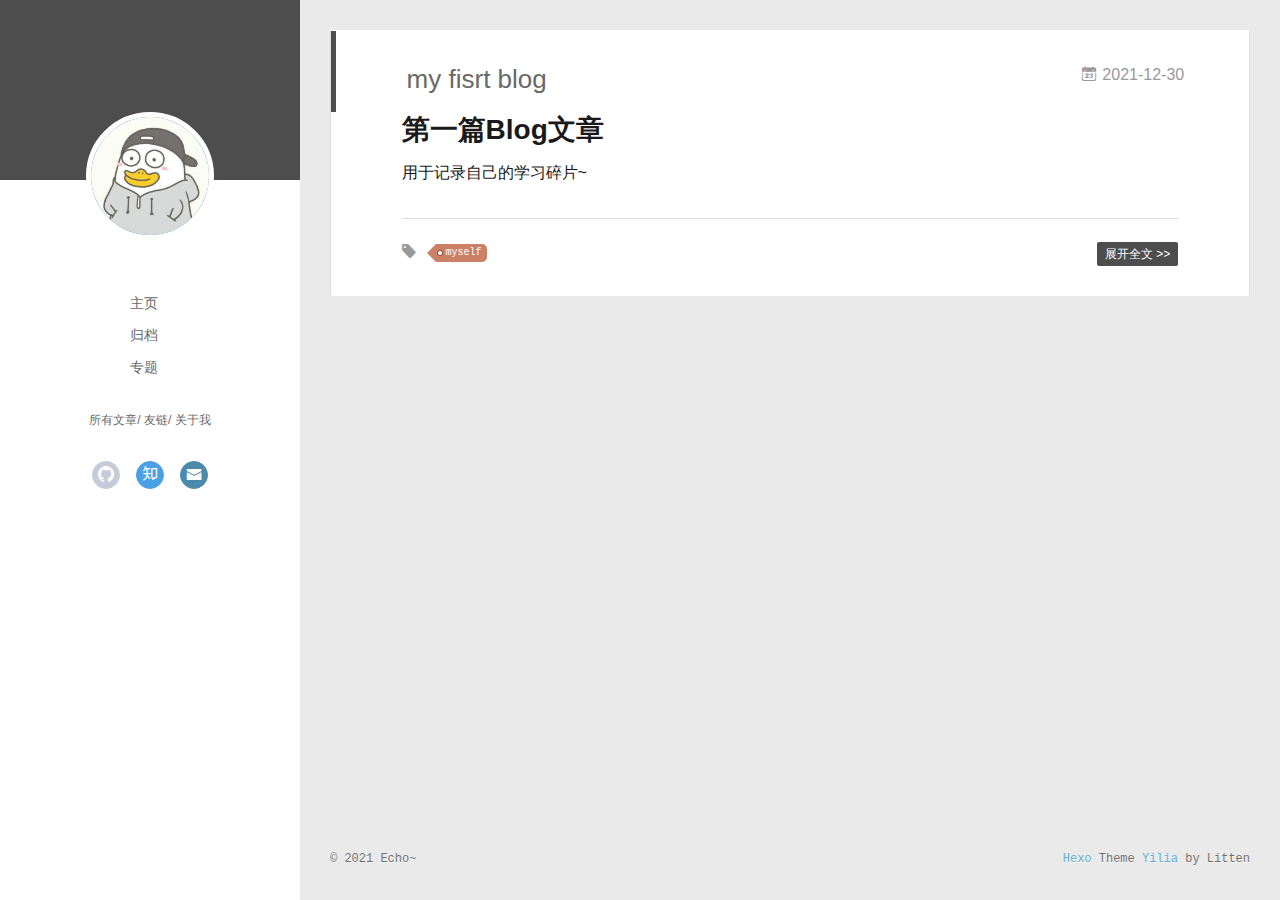
==== commit c9a1cc3a: "Site updated: 2021-12-30 11:47:30" ====
--- a/index.html
+++ b/index.html
@@ -54,8 +54,6 @@
 			<ul>
 			
 				<li><a href="/">主页</a></li>
-	        
-				<li><a href="/tags/%E9%9A%8F%E7%AC%94/">随笔</a></li>
 	        
 				<li><a href="/archive">归档</a></li>
 	        
@@ -117,8 +115,6 @@
 			
 				
 			
-				
-			
 			
 			
 			<nav class="header-nav">
@@ -137,13 +133,11 @@
 				<ul style="width: 70%">
 				
 				
-					<li style="width: 25%"><a href="/">主页</a></li>
-		        
-					<li style="width: 25%"><a href="/tags/%E9%9A%8F%E7%AC%94/">随笔</a></li>
-		        
-					<li style="width: 25%"><a href="/archive">归档</a></li>
-		        
-					<li style="width: 25%"><a href="/special">专题</a></li>
+					<li style="width: 33.333333333333336%"><a href="/">主页</a></li>
+		        
+					<li style="width: 33.333333333333336%"><a href="/archive">归档</a></li>
+		        
+					<li style="width: 33.333333333333336%"><a href="/special">专题</a></li>
 		        
 				</ul>
 			</nav>
@@ -380,27 +374,19 @@
         <ul class="search-ul">
           
             <li class="search-li">
-              <a href="http://localhost:4000/" target="_blank" class="search-title"><i class="icon-quo-left icon"></i>友情链接1</a>
+              <a href="https://www.google.com/" target="_blank" class="search-title"><i class="icon-quo-left icon"></i>Google</a>
             </li>
           
             <li class="search-li">
-              <a href="http://localhost:4000/" target="_blank" class="search-title"><i class="icon-quo-left icon"></i>友情链接2</a>
+              <a href="https://www.nju.edu.cn/" target="_blank" class="search-title"><i class="icon-quo-left icon"></i>Nanjing University</a>
             </li>
           
             <li class="search-li">
-              <a href="http://localhost:4000/" target="_blank" class="search-title"><i class="icon-quo-left icon"></i>友情链接3</a>
+              <a href="https://cs.nju.edu.cn/lutong/" target="_blank" class="search-title"><i class="icon-quo-left icon"></i>Imagine lab</a>
             </li>
           
             <li class="search-li">
-              <a href="http://localhost:4000/" target="_blank" class="search-title"><i class="icon-quo-left icon"></i>友情链接4</a>
-            </li>
-          
-            <li class="search-li">
-              <a href="http://localhost:4000/" target="_blank" class="search-title"><i class="icon-quo-left icon"></i>友情链接5</a>
-            </li>
-          
-            <li class="search-li">
-              <a href="http://localhost:4000/" target="_blank" class="search-title"><i class="icon-quo-left icon"></i>友情链接6</a>
+              <a href="https://arxiv.org/" target="_blank" class="search-title"><i class="icon-quo-left icon"></i>arXiv</a>
             </li>
           
         </ul>
@@ -411,7 +397,7 @@
     
     	<section class="tools-section tools-section-me" q-show="aboutme">
   	  	
-  	  		<div class="aboutme-wrap" id="js-aboutme">很惭愧&lt;br&gt;&lt;br&gt;只做了一点微小的工作&lt;br&gt;谢谢大家</div>
+  	  		<div class="aboutme-wrap" id="js-aboutme">Hello，欢迎访问我的个人blog&lt;bar&gt;目前nju在读研究生，方向为计算机视觉，blog主要分享一些生活碎片和学习心得~</div>
   	  	
     	</section>
     
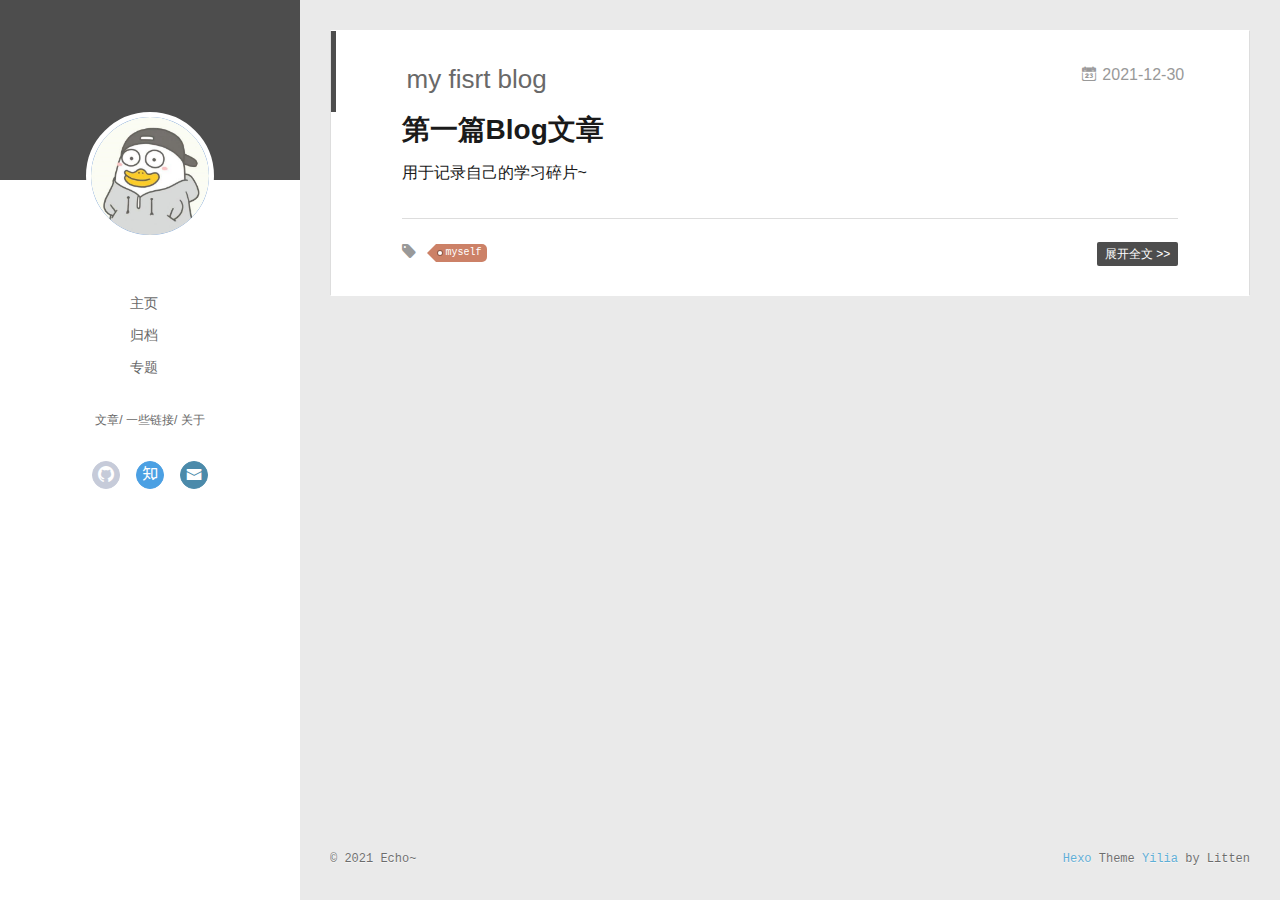
==== commit ea63f80b: "Site updated: 2021-12-30 12:03:54" ====
--- a/index.html
+++ b/index.html
@@ -64,15 +64,15 @@
 		<nav class="header-smart-menu">
     		
     			
-    			<a q-on="click: openSlider(e, 'innerArchive')" href="javascript:void(0)">所有文章</a>
+    			<a q-on="click: openSlider(e, 'innerArchive')" href="javascript:void(0)">文章</a>
     			
             
     			
-    			<a q-on="click: openSlider(e, 'friends')" href="javascript:void(0)">友链</a>
+    			<a q-on="click: openSlider(e, 'friends')" href="javascript:void(0)">一些链接</a>
     			
             
     			
-    			<a q-on="click: openSlider(e, 'aboutme')" href="javascript:void(0)">关于我</a>
+    			<a q-on="click: openSlider(e, 'aboutme')" href="javascript:void(0)">关于</a>
     			
             
 		</nav>
@@ -293,15 +293,15 @@
     
     
       
-      <li style="width: 33.333333333333336%" q-on="click: openSlider(e, 'innerArchive')"><a href="javascript:void(0)" q-class="active:innerArchive">所有文章</a></li>
-      
-        
-      
-      <li style="width: 33.333333333333336%" q-on="click: openSlider(e, 'friends')"><a href="javascript:void(0)" q-class="active:friends">友链</a></li>
-      
-        
-      
-      <li style="width: 33.333333333333336%" q-on="click: openSlider(e, 'aboutme')"><a href="javascript:void(0)" q-class="active:aboutme">关于我</a></li>
+      <li style="width: 33.333333333333336%" q-on="click: openSlider(e, 'innerArchive')"><a href="javascript:void(0)" q-class="active:innerArchive">文章</a></li>
+      
+        
+      
+      <li style="width: 33.333333333333336%" q-on="click: openSlider(e, 'friends')"><a href="javascript:void(0)" q-class="active:friends">一些链接</a></li>
+      
+        
+      
+      <li style="width: 33.333333333333336%" q-on="click: openSlider(e, 'aboutme')"><a href="javascript:void(0)" q-class="active:aboutme">关于</a></li>
       
         
     </ul>
@@ -397,7 +397,7 @@
     
     	<section class="tools-section tools-section-me" q-show="aboutme">
   	  	
-  	  		<div class="aboutme-wrap" id="js-aboutme">Hello，欢迎访问我的个人blog&lt;bar&gt;目前nju在读研究生，方向为计算机视觉，blog主要分享一些生活碎片和学习心得~</div>
+  	  		<div class="aboutme-wrap" id="js-aboutme">Coding and Love life</div>
   	  	
     	</section>
     
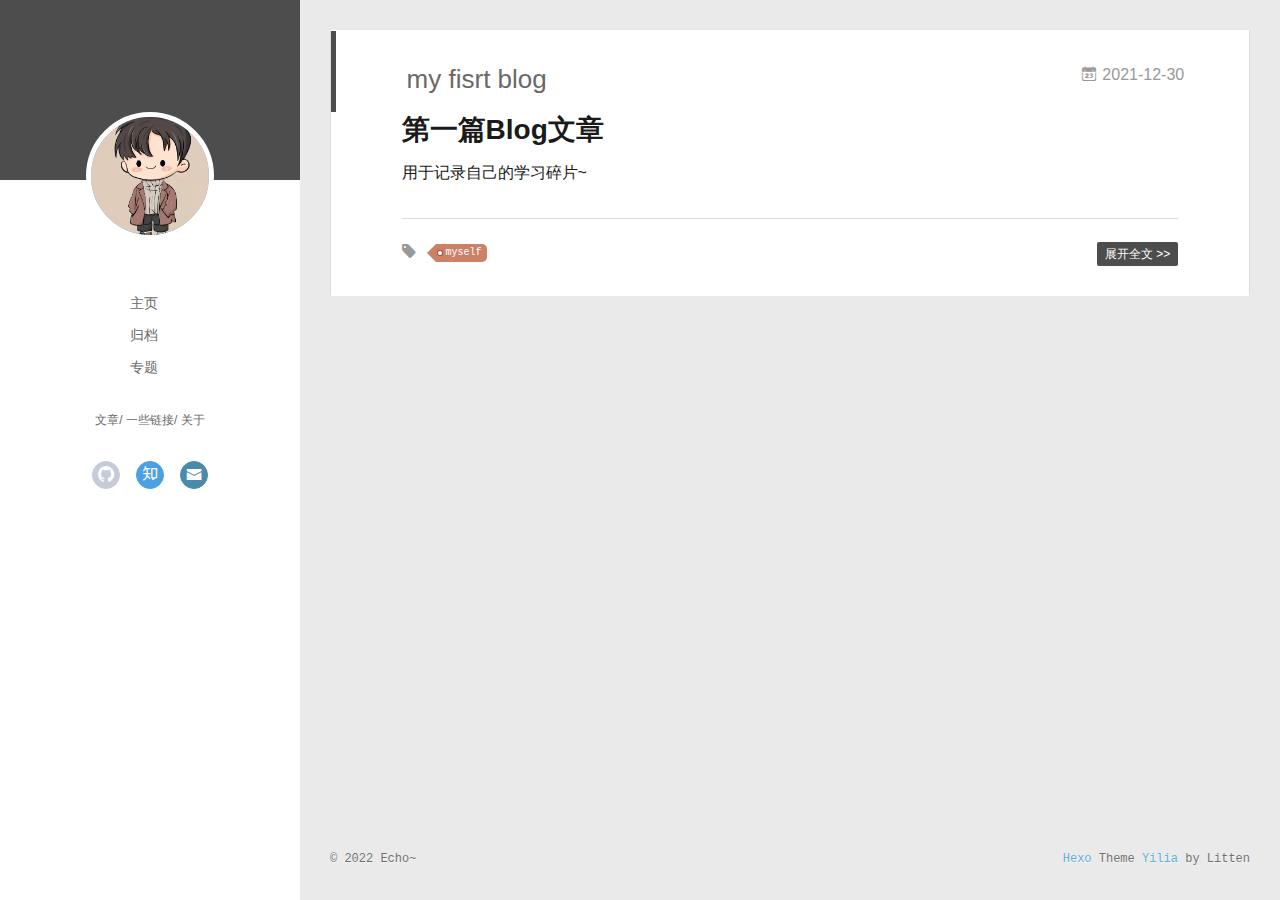
==== commit e9d00862: "Site updated: 2022-01-01 15:46:51" ====
--- a/index.html
+++ b/index.html
@@ -43,7 +43,7 @@
 <div class="intrude-less">
 	<header id="header" class="inner">
 		<a href="/" class="profilepic">
-			<img src="/img/avatar.png" class="js-avatar">
+			<img src="/img/avatar2.jpg" class="js-avatar">
 		</a>
 		<hgroup>
 		  <h1 class="header-author"><a href="/"></a></h1>
@@ -101,7 +101,7 @@
 	<div class="intrude-less">
 		<header id="header" class="inner">
 			<div class="profilepic">
-				<img src="/img/avatar.png" class="js-avatar">
+				<img src="/img/avatar2.jpg" class="js-avatar">
 			</div>
 			<hgroup>
 			  <h1 class="header-author js-header-author"></h1>
@@ -238,7 +238,7 @@
   <div class="outer">
     <div id="footer-info">
     	<div class="footer-left">
-    		&copy; 2021 Echo~
+    		&copy; 2022 Echo~
     	</div>
       	<div class="footer-right">
       		<a href="http://hexo.io/" target="_blank">Hexo</a>  Theme <a href="https://github.com/litten/hexo-theme-yilia" target="_blank">Yilia</a> by Litten
